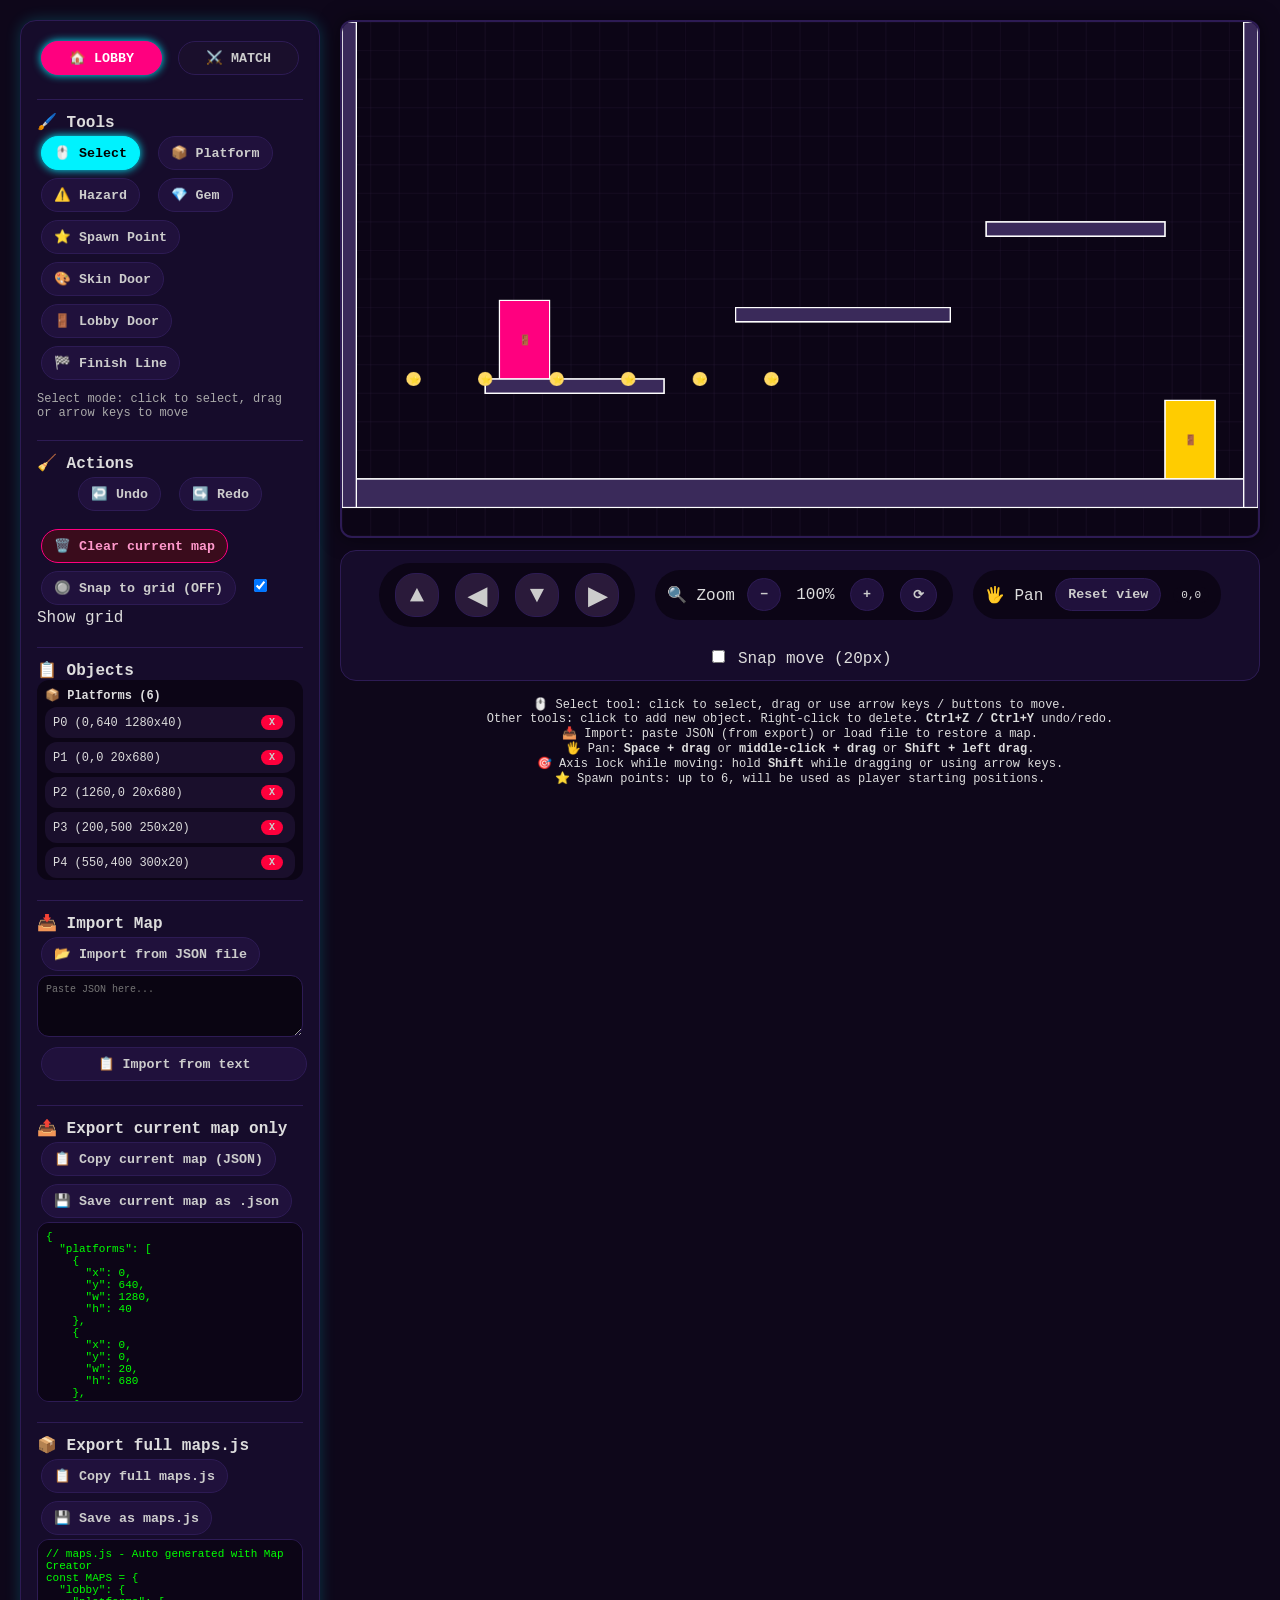
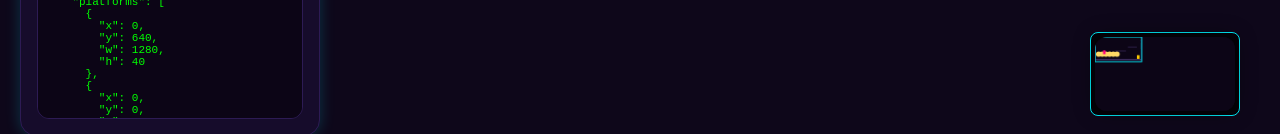
==== map_creator.html @ bb7777ed "Add files via upload" ====
<!DOCTYPE html>
<html lang="en">
<head>
    <meta charset="UTF-8">
    <meta name="viewport" content="width=device-width, initial-scale=1.0, user-scalable=no">
    <title>UHCC – Map Creator (Wheel Zoom, Spawn Points, Door Colors)</title>
    <style>
        * {
            user-select: none;
            box-sizing: border-box;
        }
        body {
            background: #0e071a;
            font-family: 'Segoe UI', 'Orbitron', monospace;
            margin: 0;
            padding: 20px;
            display: flex;
            gap: 20px;
            flex-wrap: wrap;
            color: #ddd;
        }
        .editor-panel {
            background: #160c2b;
            border: 1px solid #2d1b54;
            border-radius: 16px;
            padding: 16px;
            width: 300px;
            box-shadow: 0 0 15px rgba(0,242,254,0.2);
        }
        .canvas-area {
            flex: 1;
            min-width: 640px;
            text-align: center;
            display: flex;
            flex-direction: column;
            gap: 12px;
            position: relative;
        }
        canvas {
            background: #0c0516;
            border: 2px solid #2d1b54;
            border-radius: 12px;
            box-shadow: 0 0 20px rgba(0,0,0,0.5);
            cursor: crosshair;
            width: 100%;
            height: auto;
            aspect-ratio: 1280 / 720;
        }
        .minimap {
            position: absolute;
            bottom: 20px;
            right: 20px;
            background: rgba(0,0,0,0.7);
            border: 1px solid #00f2fe;
            border-radius: 8px;
            padding: 4px;
            width: 150px;
            height: 84px;
            pointer-events: none;
            z-index: 10;
        }
        .minimap canvas {
            width: 100%;
            height: 100%;
            border: none;
            aspect-ratio: auto;
        }
        .movement-panel {
            background: #160c2b;
            border-radius: 16px;
            padding: 12px;
            display: flex;
            flex-wrap: wrap;
            gap: 20px;
            align-items: center;
            justify-content: center;
            border: 1px solid #2d1b54;
        }
        .arrow-group {
            display: flex;
            gap: 8px;
            background: #0c0516;
            padding: 6px 12px;
            border-radius: 40px;
        }
        .arrow-btn {
            width: 44px;
            height: 44px;
            font-size: 24px;
            background: #2a1a3a;
        }
        .selected-info-compact {
            background: #0c0516;
            border-radius: 40px;
            padding: 6px 15px;
            display: flex;
            gap: 15px;
            align-items: center;
            flex-wrap: wrap;
        }
        .selected-info-compact label {
            font-size: 11px;
            color: #aaa;
        }
        .selected-info-compact input {
            background: #1a0f2c;
            border: 1px solid #2d1b54;
            color: #fff;
            width: 55px;
            text-align: center;
            border-radius: 20px;
            padding: 4px;
            margin-left: 4px;
        }
        .zoom-control, .pan-control {
            display: flex;
            gap: 8px;
            align-items: center;
            background: #0c0516;
            padding: 4px 12px;
            border-radius: 40px;
        }
        button, .mode-btn {
            background: #20113c;
            border: 1px solid #2d1b54;
            color: #ccc;
            padding: 8px 12px;
            margin: 4px;
            border-radius: 20px;
            font-weight: bold;
            cursor: pointer;
            transition: 0.1s;
            font-family: inherit;
        }
        button.active {
            background: #00f2fe;
            color: #000;
            border-color: #00f2fe;
            box-shadow: 0 0 8px #00f2fe;
        }
        button.danger {
            background: #3a0c1c;
            border-color: #ff007f;
            color: #ff99cc;
        }
        .section {
            margin-top: 20px;
            border-top: 1px solid #2d1b54;
            padding-top: 12px;
        }
        .object-list {
            max-height: 200px;
            overflow-y: auto;
            font-size: 12px;
            background: #0c0516;
            border-radius: 12px;
            padding: 8px;
        }
        .object-item {
            display: flex;
            justify-content: space-between;
            align-items: center;
            margin: 4px 0;
            background: #1a0f2c;
            padding: 4px 8px;
            border-radius: 12px;
        }
        .object-item button {
            padding: 2px 8px;
            font-size: 10px;
            background: #ff003c;
            border: none;
        }
        .export-box, .import-textarea {
            background: #0c0516;
            border-radius: 12px;
            padding: 8px;
            font-family: monospace;
            font-size: 11px;
            white-space: pre-wrap;
            word-break: break-all;
            max-height: 180px;
            overflow: auto;
            width: 100%;
            border: 1px solid #2d1b54;
            color: #0f0;
        }
        .import-textarea {
            resize: vertical;
            font-size: 10px;
            background: #0a0512;
        }
        .tabs {
            display: flex;
            gap: 8px;
            margin-bottom: 16px;
        }
        .tab-btn {
            flex: 1;
            background: #1a0f2c;
        }
        .tab-btn.active {
            background: #ff007f;
            color: white;
            border-color: #ff007f;
        }
        .history-buttons {
            display: flex;
            gap: 10px;
            justify-content: center;
            margin-bottom: 10px;
        }
        .flex-row {
            display: flex;
            gap: 8px;
            align-items: center;
        }
        .coord-status {
            font-size: 12px;
            margin-top: 8px;
            color: #aaa;
        }
        .view-coords {
            font-family: monospace;
            background: #0c0516;
            padding: 2px 8px;
            border-radius: 20px;
            font-size: 11px;
        }
    </style>
</head>
<body>

<div class="editor-panel">
    <div class="tabs">
        <button id="tabLobbyBtn" class="tab-btn active">🏠 LOBBY</button>
        <button id="tabMatchBtn" class="tab-btn">⚔️ MATCH</button>
    </div>

    <div class="section">
        <strong>🖌️ Tools</strong><br>
        <button id="toolSelect" class="mode-btn active">🖱️ Select</button>
        <button id="toolPlatform" class="mode-btn">📦 Platform</button>
        <button id="toolHazard" class="mode-btn">⚠️ Hazard</button>
        <button id="toolGem" class="mode-btn">💎 Gem</button>
        <button id="toolSpawn" class="mode-btn">⭐ Spawn Point</button>
        <button id="toolSkinDoor" class="mode-btn">🎨 Skin Door</button>
        <button id="toolLobbyDoor" class="mode-btn">🚪 Lobby Door</button>
        <button id="toolFinish" class="mode-btn">🏁 Finish Line</button>
        <div class="coord-status" id="coordStatus">Select mode: click to select, drag or arrow keys to move</div>
    </div>

    <div class="section">
        <strong>🧹 Actions</strong><br>
        <div class="history-buttons">
            <button id="undoBtn" title="Undo (Ctrl+Z)">↩️ Undo</button>
            <button id="redoBtn" title="Redo (Ctrl+Y / Ctrl+Shift+Z)">↪️ Redo</button>
        </div>
        <button id="clearAllBtn" class="danger">🗑️ Clear current map</button>
        <button id="snapToggle">🔘 Snap to grid (OFF)</button>
        <label><input type="checkbox" id="showGrid" checked> Show grid</label>
    </div>

    <div class="section">
        <strong>📋 Objects</strong>
        <div id="objectList" class="object-list">Select a map first</div>
    </div>

    <div class="section">
        <strong>📥 Import Map</strong>
        <div class="flex-row">
            <button id="importFileBtn">📂 Import from JSON file</button>
            <input type="file" id="importFileInput" accept=".json" style="display:none;">
        </div>
        <textarea id="importJsonText" class="import-textarea" rows="4" placeholder="Paste JSON here..."></textarea>
        <button id="importTextBtn" style="width:100%; margin-top:5px;">📋 Import from text</button>
    </div>

    <div class="section">
        <strong>📤 Export current map only</strong><br>
        <button id="copyCurrentMapBtn">📋 Copy current map (JSON)</button>
        <button id="saveCurrentMapBtn">💾 Save current map as .json</button>
        <div id="currentMapPreview" class="export-box"></div>
    </div>

    <div class="section">
        <strong>📦 Export full maps.js</strong>
        <button id="exportClipboard">📋 Copy full maps.js</button>
        <button id="exportFile">💾 Save as maps.js</button>
        <div id="exportPreview" class="export-box"></div>
    </div>
</div>

<div class="canvas-area">
    <canvas id="mapCanvas" width="1280" height="720"></canvas>
    <div class="minimap" id="minimapContainer">
        <canvas id="minimapCanvas" width="150" height="84"></canvas>
    </div>

    <div class="movement-panel">
        <div class="arrow-group">
            <button class="arrow-btn" id="moveUp">▲</button>
            <button class="arrow-btn" id="moveLeft">◀</button>
            <button class="arrow-btn" id="moveDown">▼</button>
            <button class="arrow-btn" id="moveRight">▶</button>
        </div>
        <div class="selected-info-compact" id="selectedInfoCompact" style="display:none;">
            <span>📍 Selected</span>
            <label>X <input type="number" id="selX" step="1" style="width:60px"></label>
            <label>Y <input type="number" id="selY" step="1" style="width:60px"></label>
            <label>W <input type="number" id="selW" step="1" style="width:55px"></label>
            <label>H <input type="number" id="selH" step="1" style="width:55px"></label>
            <button id="applySelBtn" style="padding:4px 12px;">Apply</button>
        </div>
        <div class="zoom-control">
            <span>🔍 Zoom</span>
            <button id="zoomOutBtn" title="Zoom Out">−</button>
            <span id="zoomValue" style="min-width:45px; text-align:center;">100%</span>
            <button id="zoomInBtn" title="Zoom In">+</button>
            <button id="zoomResetBtn" title="Reset Zoom">⟳</button>
        </div>
        <div class="pan-control">
            <span>🖐️ Pan</span>
            <button id="panResetBtn" title="Reset View">Reset view</button>
            <span class="view-coords" id="viewCoords">0,0</span>
        </div>
        <div>
            <label><input type="checkbox" id="snapMove"> Snap move (20px)</label>
        </div>
    </div>
    <p style="font-size:12px; margin-top:4px;">
        🖱️ Select tool: click to select, drag or use arrow keys / buttons to move.<br>
        Other tools: click to add new object. Right‑click to delete. <strong>Ctrl+Z / Ctrl+Y</strong> undo/redo.<br>
        📥 Import: paste JSON (from export) or load file to restore a map.<br>
        🖐️ Pan: <strong>Space + drag</strong> or <strong>middle‑click + drag</strong> or <strong>Shift + left drag</strong>.<br>
        🎯 Axis lock while moving: hold <strong>Shift</strong> while dragging or using arrow keys.<br>
        ⭐ Spawn points: up to 6, will be used as player starting positions.
    </p>
</div>

<script>
    // ---------- VIRTUAL MAP SIZE (3x original) ----------
    const VIRTUAL_WIDTH = 3840;   // 3 * 1280
    const VIRTUAL_HEIGHT = 2160;  // 3 * 720
    const VIEW_WIDTH = 1280;
    const VIEW_HEIGHT = 720;
    
    // Viewport position (top-left of visible area in virtual coordinates)
    let viewX = 0, viewY = 0;
    let zoom = 1.0;
    const MIN_ZOOM = 0.3;
    const MAX_ZOOM = 2.5;
    
    // Panning state (shared between middle-click, Shift+left, and Space+left)
    let isPanning = false;
    let panStartX = 0, panStartY = 0;
    let panStartViewX = 0, panStartViewY = 0;
    
    // Axis lock state for dragging
    let dragAxisLock = false;
    let dragLockAxis = null;
    let dragStartPos = null;
    
    // Space key state for panning
    let spacePressed = false;
    
    // ---------- DATA MODELS ----------
    let currentMapType = "lobby";
    
    // Lobby data (with default platforms and spawn points)
    let lobbyData = {
        platforms: [
            { x: 0, y: 640, w: 1280, h: 40 },
            { x: 0, y: 0, w: 20, h: 680 },
            { x: 1260, y: 0, w: 20, h: 680 },
            { x: 200, y: 500, w: 250, h: 20 },
            { x: 550, y: 400, w: 300, h: 20 },
            { x: 900, y: 280, w: 250, h: 20 }
        ],
        hazards: [],
        gems: [],
        spawnPoints: [
            { id: 1, x: 100, y: 500 },
            { id: 2, x: 200, y: 500 },
            { id: 3, x: 300, y: 500 },
            { id: 4, x: 400, y: 500 },
            { id: 5, x: 500, y: 500 },
            { id: 6, x: 600, y: 500 }
        ],
        skinDoor: { x: 220, y: 390, w: 70, h: 110, color: '#ff007f' },
        lobbyDoor: { x: 1150, y: 530, w: 70, h: 110, color: '#ffcc00' },
        finishLine: null
    };
    
    // Match data – completely empty
    let matchData = {
        platforms: [],
        hazards: [],
        gems: [],
        spawnPoints: [],
        finishLine: null,
        skinDoor: null,
        lobbyDoor: null
    };
    
    let activeTool = "select";
    let snapEnabled = false;
    let showGrid = true;
    let snapMove = false;
    let selectedObj = null;
    
    // ---------- UNDO / REDO ----------
    let historyLobby = { undo: [], redo: [] };
    let historyMatch = { undo: [], redo: [] };
    const MAX_HISTORY = 50;
    
    function getCurrentHistory() {
        return currentMapType === "lobby" ? historyLobby : historyMatch;
    }
    
    function getCurrentData() {
        return currentMapType === "lobby" ? lobbyData : matchData;
    }
    
    function saveState() {
        const hist = getCurrentHistory();
        const currentData = getCurrentData();
        const clone = JSON.parse(JSON.stringify(currentData));
        hist.undo.push(clone);
        if (hist.undo.length > MAX_HISTORY) hist.undo.shift();
        hist.redo = [];
    }
    
    function undo() {
        const hist = getCurrentHistory();
        if (hist.undo.length === 0) return;
        const current = getCurrentData();
        hist.redo.push(JSON.parse(JSON.stringify(current)));
        if (hist.redo.length > MAX_HISTORY) hist.redo.shift();
        const previous = hist.undo.pop();
        if (currentMapType === "lobby") lobbyData = previous;
        else matchData = previous;
        clearSelection();
        render();
    }
    
    function redo() {
        const hist = getCurrentHistory();
        if (hist.redo.length === 0) return;
        const current = getCurrentData();
        hist.undo.push(JSON.parse(JSON.stringify(current)));
        if (hist.undo.length > MAX_HISTORY) hist.undo.shift();
        const next = hist.redo.pop();
        if (currentMapType === "lobby") lobbyData = next;
        else matchData = next;
        clearSelection();
        render();
    }
    
    function clearSelection() {
        selectedObj = null;
        document.getElementById('selectedInfoCompact').style.display = 'none';
        render();
    }
    
    function updateSelectedInputs() {
        if (!selectedObj) return;
        const infoDiv = document.getElementById('selectedInfoCompact');
        infoDiv.style.display = 'flex';
        document.getElementById('selX').value = selectedObj.ref.x;
        document.getElementById('selY').value = selectedObj.ref.y;
        if (selectedObj.ref.w !== undefined) {
            document.getElementById('selW').value = selectedObj.ref.w;
            document.getElementById('selH').value = selectedObj.ref.h;
        } else {
            document.getElementById('selW').value = 0;
            document.getElementById('selH').value = 0;
        }
    }
    
    function applyManualMove() {
        if (!selectedObj) return;
        let newX = parseInt(document.getElementById('selX').value);
        let newY = parseInt(document.getElementById('selY').value);
        let newW = parseInt(document.getElementById('selW').value);
        let newH = parseInt(document.getElementById('selH').value);
        if (isNaN(newX)) newX = selectedObj.ref.x;
        if (isNaN(newY)) newY = selectedObj.ref.y;
        if (selectedObj.ref.w !== undefined && !isNaN(newW)) selectedObj.ref.w = Math.max(5, newW);
        if (selectedObj.ref.h !== undefined && !isNaN(newH)) selectedObj.ref.h = Math.max(5, newH);
        selectedObj.ref.x = newX;
        selectedObj.ref.y = newY;
        saveState();
        render();
        updateSelectedInputs();
    }
    
    function moveSelected(dx, dy, constrainToArrowKey = false, axis = null) {
        if (!selectedObj) return;
        let stepX = dx, stepY = dy;
        if (snapMove) {
            stepX = Math.round(stepX / 20) * 20;
            stepY = Math.round(stepY / 20) * 20;
        }
        if (constrainToArrowKey) {
            if (axis === 'x') stepY = 0;
            if (axis === 'y') stepX = 0;
        }
        selectedObj.ref.x += stepX;
        selectedObj.ref.y += stepY;
        // Clamp to virtual map bounds (for objects with w/h)
        if (selectedObj.ref.w !== undefined) {
            selectedObj.ref.x = Math.max(0, Math.min(VIRTUAL_WIDTH - selectedObj.ref.w, selectedObj.ref.x));
            selectedObj.ref.y = Math.max(0, Math.min(VIRTUAL_HEIGHT - selectedObj.ref.h, selectedObj.ref.y));
        } else {
            // spawn points (circles) – treat as 20px size for clamping
            selectedObj.ref.x = Math.max(0, Math.min(VIRTUAL_WIDTH - 20, selectedObj.ref.x));
            selectedObj.ref.y = Math.max(0, Math.min(VIRTUAL_HEIGHT - 20, selectedObj.ref.y));
        }
        saveState();
        render();
        updateSelectedInputs();
    }
    
    function findObjectUnderMouse(mx, my) {
        const data = getCurrentData();
        // check spawn points first (circles radius 12)
        for (let i = 0; i < data.spawnPoints.length; i++) {
            const s = data.spawnPoints[i];
            const dx = mx - s.x, dy = my - s.y;
            if (Math.hypot(dx,dy) < 12) return { type: "spawn", index: i, ref: s };
        }
        if (currentMapType === "match" && data.finishLine && mx >= data.finishLine.x && mx <= data.finishLine.x+data.finishLine.w && my >= data.finishLine.y && my <= data.finishLine.y+data.finishLine.h) {
            return { type: "finish", index: -1, ref: data.finishLine };
        }
        if (currentMapType === "lobby") {
            if (data.skinDoor && mx >= data.skinDoor.x && mx <= data.skinDoor.x+data.skinDoor.w && my >= data.skinDoor.y && my <= data.skinDoor.y+data.skinDoor.h)
                return { type: "skinDoor", index: -1, ref: data.skinDoor };
            if (data.lobbyDoor && mx >= data.lobbyDoor.x && mx <= data.lobbyDoor.x+data.lobbyDoor.w && my >= data.lobbyDoor.y && my <= data.lobbyDoor.y+data.lobbyDoor.h)
                return { type: "lobbyDoor", index: -1, ref: data.lobbyDoor };
        }
        for (let i = 0; i < data.gems.length; i++) {
            const g = data.gems[i];
            const dx = mx - g.x, dy = my - g.y;
            if (Math.hypot(dx,dy) < 12) return { type: "gem", index: i, ref: g };
        }
        for (let i = 0; i < data.hazards.length; i++) {
            const h = data.hazards[i];
            if (mx >= h.x && mx <= h.x+h.w && my >= h.y && my <= h.y+h.h) return { type: "hazard", index: i, ref: h };
        }
        for (let i = 0; i < data.platforms.length; i++) {
            const p = data.platforms[i];
            if (mx >= p.x && mx <= p.x+p.w && my >= p.y && my <= p.y+p.h) return { type: "platform", index: i, ref: p };
        }
        return null;
    }
    
    function deleteObjectByRef(obj) {
        if (!obj) return;
        const data = getCurrentData();
        if (obj.type === "platform") data.platforms.splice(obj.index,1);
        if (obj.type === "hazard") data.hazards.splice(obj.index,1);
        if (obj.type === "gem") data.gems.splice(obj.index,1);
        if (obj.type === "spawn") data.spawnPoints.splice(obj.index,1);
        if (obj.type === "finish" && currentMapType === "match") data.finishLine = null;
        if (obj.type === "skinDoor" && currentMapType === "lobby") data.skinDoor = null;
        if (obj.type === "lobbyDoor" && currentMapType === "lobby") data.lobbyDoor = null;
        if (selectedObj && selectedObj.type === obj.type && selectedObj.index === obj.index) clearSelection();
        saveState();
        render();
    }
    
    function addObjectAt(virtualX, virtualY) {
        let x = virtualX, y = virtualY;
        if (snapEnabled) {
            x = Math.round(x / 20) * 20;
            y = Math.round(y / 20) * 20;
        }
        const data = getCurrentData();
        switch(activeTool) {
            case "platform":
                data.platforms.push({ x, y, w: 100, h: 20 });
                break;
            case "hazard":
                data.hazards.push({ x, y, w: 80, h: 15 });
                break;
            case "gem":
                data.gems.push({ id: Date.now() + Math.random(), x, y, collected: false });
                break;
            case "spawn":
                // limit to 6 spawn points
                if (data.spawnPoints.length >= 6) {
                    alert("Maximum 6 spawn points allowed.");
                    return;
                }
                data.spawnPoints.push({ id: data.spawnPoints.length + 1, x, y });
                break;
            case "skinDoor":
                if (currentMapType === "lobby") data.skinDoor = { x, y, w: 70, h: 110, color: '#ff007f' };
                break;
            case "lobbyDoor":
                if (currentMapType === "lobby") data.lobbyDoor = { x, y, w: 70, h: 110, color: '#ffcc00' };
                break;
            case "finish":
                if (currentMapType === "match") data.finishLine = { x, y, w: 70, h: 80, color: '#00ff66' };
                break;
        }
        saveState();
        render();
    }
    
    // ---------- IMPORT MAP (updated to handle spawnPoints) ----------
    function validateAndImport(jsonObj) {
        if (typeof jsonObj !== 'object' || jsonObj === null) throw new Error("Invalid JSON object");
        const isLobby = currentMapType === "lobby";
        if (!Array.isArray(jsonObj.platforms)) throw new Error("Missing 'platforms' array");
        if (!Array.isArray(jsonObj.hazards)) throw new Error("Missing 'hazards' array");
        if (!Array.isArray(jsonObj.gems)) throw new Error("Missing 'gems' array");
        // spawnPoints optional (default empty)
        const spawnPoints = Array.isArray(jsonObj.spawnPoints) ? jsonObj.spawnPoints : [];
        if (isLobby) {
            if (!jsonObj.doors || typeof jsonObj.doors !== 'object') throw new Error("Missing 'doors' object for lobby map");
        } else {
            if (!jsonObj.finishLine && jsonObj.finishLine !== null) throw new Error("Missing 'finishLine' for match map");
        }
        const newData = {
            platforms: jsonObj.platforms.map(p => ({ x: p.x, y: p.y, w: p.w, h: p.h })),
            hazards: jsonObj.hazards.map(h => ({ x: h.x, y: h.y, w: h.w, h: h.h })),
            gems: jsonObj.gems.map(g => ({ id: g.id || Date.now()+Math.random(), x: g.x, y: g.y, collected: false })),
            spawnPoints: spawnPoints.map(s => ({ id: s.id || Date.now()+Math.random(), x: s.x, y: s.y }))
        };
        if (isLobby) {
            newData.skinDoor = jsonObj.doors.skinDoor ? { ...jsonObj.doors.skinDoor, color: '#ff007f' } : null;
            newData.lobbyDoor = jsonObj.doors.lobbyDoor ? { ...jsonObj.doors.lobbyDoor, color: '#ffcc00' } : null;
            newData.finishLine = null;
        } else {
            newData.finishLine = jsonObj.finishLine ? { ...jsonObj.finishLine, color: '#00ff66' } : null;
            newData.skinDoor = null;
            newData.lobbyDoor = null;
        }
        return newData;
    }
    
    function importMapData(newData) {
        const current = getCurrentData();
        Object.keys(current).forEach(key => delete current[key]);
        Object.assign(current, newData);
        saveState();
        clearSelection();
        render();
    }
    
    function importFromJsonString(jsonString) {
        try {
            const parsed = JSON.parse(jsonString);
            const validated = validateAndImport(parsed);
            importMapData(validated);
            alert(`✅ Successfully imported ${currentMapType} map!`);
        } catch (err) {
            alert(`Import failed: ${err.message}`);
        }
    }
    
    // ----- Canvas events with pan/zoom, axis lock, space pan, wheel zoom -----
    const canvas = document.getElementById('mapCanvas');
    const ctx = canvas.getContext('2d');
    const minimapCanvas = document.getElementById('minimapCanvas');
    const minimapCtx = minimapCanvas.getContext('2d');
    
    let dragStartVirtual = null;
    let dragSelectedObj = null;
    let dragAxisLockActive = false;
    let dragLockedAxis = null;
    let dragInitialPos = null;
    
    function screenToVirtual(screenX, screenY) {
        const rect = canvas.getBoundingClientRect();
        const scaleX = canvas.width / rect.width;
        const scaleY = canvas.height / rect.height;
        let canvasX = (screenX - rect.left) * scaleX;
        let canvasY = (screenY - rect.top) * scaleY;
        let virtualX = viewX + canvasX / zoom;
        let virtualY = viewY + canvasY / zoom;
        virtualX = Math.min(Math.max(0, virtualX), VIRTUAL_WIDTH);
        virtualY = Math.min(Math.max(0, virtualY), VIRTUAL_HEIGHT);
        return { x: virtualX, y: virtualY };
    }
    
    function startPan(e) {
        if (spacePressed || e.button === 1 || (e.button === 0 && e.shiftKey)) {
            e.preventDefault();
            isPanning = true;
            panStartX = e.clientX;
            panStartY = e.clientY;
            panStartViewX = viewX;
            panStartViewY = viewY;
            canvas.style.cursor = 'grabbing';
        }
    }
    
    function doPan(e) {
        if (!isPanning) return;
        e.preventDefault();
        const dx = e.clientX - panStartX;
        const dy = e.clientY - panStartY;
        let newViewX = panStartViewX - dx / zoom;
        let newViewY = panStartViewY - dy / zoom;
        newViewX = Math.max(0, Math.min(VIRTUAL_WIDTH - VIEW_WIDTH / zoom, newViewX));
        newViewY = Math.max(0, Math.min(VIRTUAL_HEIGHT - VIEW_HEIGHT / zoom, newViewY));
        viewX = newViewX;
        viewY = newViewY;
        render();
        updateViewCoordsDisplay();
    }
    
    function endPan() {
        isPanning = false;
        canvas.style.cursor = spacePressed ? 'grab' : 'crosshair';
    }
    
    function onMouseDown(e) {
        e.preventDefault();
        if (spacePressed) {
            startPan(e);
            return;
        }
        const { x, y } = screenToVirtual(e.clientX, e.clientY);
        if (activeTool === "select") {
            const obj = findObjectUnderMouse(x, y);
            if (obj) {
                selectedObj = { type: obj.type, index: obj.index, ref: obj.ref };
                updateSelectedInputs();
                dragStartVirtual = { x, y };
                dragSelectedObj = selectedObj;
                dragAxisLockActive = false;
                dragLockedAxis = null;
                dragInitialPos = { x: selectedObj.ref.x, y: selectedObj.ref.y };
                render();
            } else {
                clearSelection();
            }
        } else {
            if (e.button === 0) {
                addObjectAt(x, y);
            }
        }
    }
    
    function onMouseMove(e) {
        if (isPanning) {
            doPan(e);
            return;
        }
        if (!dragStartVirtual || !dragSelectedObj || activeTool !== "select") return;
        e.preventDefault();
        const { x, y } = screenToVirtual(e.clientX, e.clientY);
        let dx = x - dragStartVirtual.x;
        let dy = y - dragStartVirtual.y;
        
        if (e.shiftKey) {
            if (!dragAxisLockActive) {
                dragAxisLockActive = true;
                if (Math.abs(dx) > Math.abs(dy)) dragLockedAxis = 'x';
                else dragLockedAxis = 'y';
            }
            if (dragLockedAxis === 'x') dy = 0;
            else dx = 0;
        } else {
            dragAxisLockActive = false;
            dragLockedAxis = null;
        }
        
        if (snapMove) {
            dx = Math.round(dx / 20) * 20;
            dy = Math.round(dy / 20) * 20;
        }
        
        let newX = dragInitialPos.x + dx;
        let newY = dragInitialPos.y + dy;
        if (dragSelectedObj.ref.w !== undefined) {
            newX = Math.max(0, Math.min(VIRTUAL_WIDTH - dragSelectedObj.ref.w, newX));
            newY = Math.max(0, Math.min(VIRTUAL_HEIGHT - dragSelectedObj.ref.h, newY));
        } else {
            newX = Math.max(0, Math.min(VIRTUAL_WIDTH - 20, newX));
            newY = Math.max(0, Math.min(VIRTUAL_HEIGHT - 20, newY));
        }
        dragSelectedObj.ref.x = newX;
        dragSelectedObj.ref.y = newY;
        render();
        updateSelectedInputs();
    }
    
    function onMouseUp(e) {
        if (isPanning) {
            endPan();
            return;
        }
        if (dragStartVirtual && dragSelectedObj && activeTool === "select") {
            saveState();
        }
        dragStartVirtual = null;
        dragSelectedObj = null;
        dragAxisLockActive = false;
        dragLockedAxis = null;
    }
    
    function onContextMenu(e) {
        e.preventDefault();
        const { x, y } = screenToVirtual(e.clientX, e.clientY);
        const obj = findObjectUnderMouse(x, y);
        if (obj) deleteObjectByRef(obj);
        return false;
    }
    
    canvas.addEventListener('mousedown', onMouseDown);
    canvas.addEventListener('mousemove', onMouseMove);
    canvas.addEventListener('mouseup', onMouseUp);
    canvas.addEventListener('contextmenu', onContextMenu);
    canvas.addEventListener('wheel', (e) => {
        e.preventDefault();
        const delta = e.deltaY > 0 ? -0.1 : 0.1;
        setZoom(zoom + delta);
    });
    canvas.addEventListener('touchstart', (e) => { e.preventDefault(); onMouseDown(e); });
    canvas.addEventListener('touchmove', (e) => { e.preventDefault(); onMouseMove(e); });
    canvas.addEventListener('touchend', onMouseUp);
    
    // Keyboard shortcuts
    window.addEventListener('keydown', (e) => {
        if (e.code === 'Space') {
            e.preventDefault();
            if (!spacePressed) {
                spacePressed = true;
                canvas.style.cursor = 'grab';
            }
            return;
        }
        if (e.ctrlKey && e.key === 'z') {
            e.preventDefault();
            if (e.shiftKey) redo(); else undo();
            return;
        }
        if (e.ctrlKey && (e.key === 'y' || (e.key === 'Z' && e.shiftKey))) {
            e.preventDefault();
            redo();
            return;
        }
        if (!selectedObj) return;
        const step = e.shiftKey ? 10 : (e.ctrlKey ? 20 : 1);
        let dx = 0, dy = 0;
        let axis = null;
        if (e.key === 'ArrowLeft') { dx = -step; axis = 'x'; }
        if (e.key === 'ArrowRight') { dx = step; axis = 'x'; }
        if (e.key === 'ArrowUp') { dy = -step; axis = 'y'; }
        if (e.key === 'ArrowDown') { dy = step; axis = 'y'; }
        if (dx !== 0 || dy !== 0) {
            e.preventDefault();
            moveSelected(dx, dy, true, axis);
        }
    });
    
    window.addEventListener('keyup', (e) => {
        if (e.code === 'Space') {
            e.preventDefault();
            spacePressed = false;
            canvas.style.cursor = isPanning ? 'grabbing' : 'crosshair';
        }
    });
    
    // Arrow buttons
    document.getElementById('moveUp').onclick = () => moveSelected(0, -(snapMove ? 20 : 1), true, 'y');
    document.getElementById('moveDown').onclick = () => moveSelected(0, (snapMove ? 20 : 1), true, 'y');
    document.getElementById('moveLeft').onclick = () => moveSelected(-(snapMove ? 20 : 1), 0, true, 'x');
    document.getElementById('moveRight').onclick = () => moveSelected((snapMove ? 20 : 1), 0, true, 'x');
    document.getElementById('snapMove').onchange = (e) => snapMove = e.target.checked;
    document.getElementById('applySelBtn').onclick = () => applyManualMove();
    document.getElementById('undoBtn').onclick = () => undo();
    document.getElementById('redoBtn').onclick = () => redo();
    
    // Zoom functions
    function setZoom(newZoom) {
        const oldZoom = zoom;
        zoom = Math.min(MAX_ZOOM, Math.max(MIN_ZOOM, newZoom));
        const centerX = viewX + VIEW_WIDTH / oldZoom / 2;
        const centerY = viewY + VIEW_HEIGHT / oldZoom / 2;
        viewX = centerX - VIEW_WIDTH / zoom / 2;
        viewY = centerY - VIEW_HEIGHT / zoom / 2;
        viewX = Math.max(0, Math.min(VIRTUAL_WIDTH - VIEW_WIDTH / zoom, viewX));
        viewY = Math.max(0, Math.min(VIRTUAL_HEIGHT - VIEW_HEIGHT / zoom, viewY));
        updateZoomDisplay();
        render();
        updateViewCoordsDisplay();
    }
    
    function updateZoomDisplay() {
        document.getElementById('zoomValue').innerText = Math.round(zoom * 100) + '%';
    }
    
    function resetView() {
        zoom = 1.0;
        viewX = 0;
        viewY = 0;
        updateZoomDisplay();
        render();
        updateViewCoordsDisplay();
    }
    
    document.getElementById('zoomInBtn').onclick = () => setZoom(zoom + 0.1);
    document.getElementById('zoomOutBtn').onclick = () => setZoom(zoom - 0.1);
    document.getElementById('zoomResetBtn').onclick = () => resetView();
    document.getElementById('panResetBtn').onclick = () => resetView();
    
    function updateViewCoordsDisplay() {
        document.getElementById('viewCoords').innerText = `${Math.round(viewX)},${Math.round(viewY)}`;
    }
    
    // Drawing with pan and zoom (added spawn points)
    function drawGrid() {
        if (!showGrid) return;
        ctx.save();
        ctx.scale(zoom, zoom);
        ctx.translate(-viewX, -viewY);
        ctx.strokeStyle = "#2a1f3a";
        ctx.lineWidth = 0.5 / zoom;
        const step = 40;
        for (let x = 0; x <= VIRTUAL_WIDTH; x += step) {
            ctx.beginPath();
            ctx.moveTo(x, 0);
            ctx.lineTo(x, VIRTUAL_HEIGHT);
            ctx.stroke();
        }
        for (let y = 0; y <= VIRTUAL_HEIGHT; y += step) {
            ctx.beginPath();
            ctx.moveTo(0, y);
            ctx.lineTo(VIRTUAL_WIDTH, y);
            ctx.stroke();
        }
        ctx.restore();
    }
    
    function drawRect(obj, color, isDoor = false) {
        ctx.save();
        ctx.scale(zoom, zoom);
        ctx.translate(-viewX, -viewY);
        ctx.fillStyle = color;
        ctx.fillRect(obj.x, obj.y, obj.w, obj.h);
        ctx.strokeStyle = "#fff";
        ctx.lineWidth = 2 / zoom;
        ctx.strokeRect(obj.x, obj.y, obj.w, obj.h);
        if (isDoor) {
            ctx.fillStyle = "white";
            ctx.font = `bold ${14/zoom}px Orbitron`;
            ctx.fillText("🚪", obj.x + obj.w/2 - 8/zoom, obj.y + obj.h/2 + 5/zoom);
        }
        if (selectedObj && selectedObj.ref === obj) {
            ctx.strokeStyle = "#ffcc00";
            ctx.lineWidth = 4 / zoom;
            ctx.strokeRect(obj.x-2, obj.y-2, obj.w+4, obj.h+4);
        }
        ctx.restore();
    }
    
    function drawGem(g) {
        ctx.save();
        ctx.scale(zoom, zoom);
        ctx.translate(-viewX, -viewY);
        ctx.fillStyle = "#00ff66";
        ctx.beginPath();
        ctx.arc(g.x, g.y, 12, 0, Math.PI*2);
        ctx.fill();
        ctx.fillStyle = "#fff";
        ctx.font = `bold ${12/zoom}px monospace`;
        ctx.fillText("💎", g.x-5, g.y+5);
        if (selectedObj && selectedObj.ref === g) {
            ctx.strokeStyle = "#ffcc00";
            ctx.lineWidth = 3 / zoom;
            ctx.beginPath();
            ctx.arc(g.x, g.y, 16, 0, Math.PI*2);
            ctx.stroke();
        }
        ctx.restore();
    }
    
    function drawSpawnPoint(s) {
        ctx.save();
        ctx.scale(zoom, zoom);
        ctx.translate(-viewX, -viewY);
        // draw a star/flag
        ctx.fillStyle = "#FFD966";
        ctx.shadowBlur = 0;
        ctx.beginPath();
        ctx.arc(s.x, s.y, 10, 0, Math.PI*2);
        ctx.fill();
        ctx.fillStyle = "#000";
        ctx.font = `bold ${12/zoom}px monospace`;
        ctx.fillText("⭐", s.x-6, s.y+5);
        if (selectedObj && selectedObj.ref === s) {
            ctx.strokeStyle = "#ffcc00";
            ctx.lineWidth = 3 / zoom;
            ctx.beginPath();
            ctx.arc(s.x, s.y, 14, 0, Math.PI*2);
            ctx.stroke();
        }
        ctx.restore();
    }
    
    function drawMinimap() {
        minimapCtx.clearRect(0, 0, minimapCanvas.width, minimapCanvas.height);
        minimapCtx.fillStyle = "#0c0516";
        minimapCtx.fillRect(0, 0, minimapCanvas.width, minimapCanvas.height);
        const scaleX = minimapCanvas.width / VIRTUAL_WIDTH;
        const scaleY = minimapCanvas.height / VIRTUAL_HEIGHT;
        const data = getCurrentData();
        data.platforms.forEach(p => {
            minimapCtx.fillStyle = "#3a2a5a";
            minimapCtx.fillRect(p.x * scaleX, p.y * scaleY, p.w * scaleX, p.h * scaleY);
        });
        data.hazards.forEach(h => {
            minimapCtx.fillStyle = "#ff003c";
            minimapCtx.fillRect(h.x * scaleX, h.y * scaleY, h.w * scaleX, h.h * scaleY);
        });
        data.gems.forEach(g => {
            minimapCtx.fillStyle = "#00ff66";
            minimapCtx.beginPath();
            minimapCtx.arc(g.x * scaleX, g.y * scaleY, 3, 0, Math.PI*2);
            minimapCtx.fill();
        });
        data.spawnPoints.forEach(s => {
            minimapCtx.fillStyle = "#FFD966";
            minimapCtx.beginPath();
            minimapCtx.arc(s.x * scaleX, s.y * scaleY, 3, 0, Math.PI*2);
            minimapCtx.fill();
        });
        if (currentMapType === "lobby") {
            if (data.skinDoor) {
                minimapCtx.fillStyle = "#ff007f";
                minimapCtx.fillRect(data.skinDoor.x * scaleX, data.skinDoor.y * scaleY, data.skinDoor.w * scaleX, data.skinDoor.h * scaleY);
            }
            if (data.lobbyDoor) {
                minimapCtx.fillStyle = "#ffcc00";
                minimapCtx.fillRect(data.lobbyDoor.x * scaleX, data.lobbyDoor.y * scaleY, data.lobbyDoor.w * scaleX, data.lobbyDoor.h * scaleY);
            }
        } else {
            if (data.finishLine) {
                minimapCtx.fillStyle = "#00ff66";
                minimapCtx.fillRect(data.finishLine.x * scaleX, data.finishLine.y * scaleY, data.finishLine.w * scaleX, data.finishLine.h * scaleY);
            }
        }
        const vpX = viewX * scaleX;
        const vpY = viewY * scaleY;
        const vpW = (VIEW_WIDTH / zoom) * scaleX;
        const vpH = (VIEW_HEIGHT / zoom) * scaleY;
        minimapCtx.strokeStyle = "#00f2fe";
        minimapCtx.lineWidth = 1;
        minimapCtx.strokeRect(vpX, vpY, vpW, vpH);
    }
    
    function render() {
        ctx.clearRect(0, 0, VIEW_WIDTH, VIEW_HEIGHT);
        drawGrid();
        const data = getCurrentData();
        data.platforms.forEach(p => drawRect(p, "#3a2a5a"));
        data.hazards.forEach(h => drawRect(h, "#ff003c"));
        data.gems.forEach(g => drawGem(g));
        data.spawnPoints.forEach(s => drawSpawnPoint(s));
        if (currentMapType === "lobby") {
            if (data.skinDoor) drawRect(data.skinDoor, "#ff007f", true);
            if (data.lobbyDoor) drawRect(data.lobbyDoor, "#ffcc00", true);
        }
        if (currentMapType === "match" && data.finishLine) {
            ctx.save();
            ctx.scale(zoom, zoom);
            ctx.translate(-viewX, -viewY);
            ctx.fillStyle = "#00ff66";
            ctx.fillRect(data.finishLine.x, data.finishLine.y, data.finishLine.w, data.finishLine.h);
            ctx.fillStyle = "white";
            ctx.font = `bold ${12/zoom}px Orbitron`;
            ctx.fillText("FINISH", data.finishLine.x+data.finishLine.w/2-25, data.finishLine.y+data.finishLine.h/2+5);
            if (selectedObj && selectedObj.ref === data.finishLine) {
                ctx.strokeStyle = "#ffcc00";
                ctx.lineWidth = 4 / zoom;
                ctx.strokeRect(data.finishLine.x-2, data.finishLine.y-2, data.finishLine.w+4, data.finishLine.h+4);
            }
            ctx.restore();
        }
        updateObjectListUI();
        updateCurrentMapPreview();
        drawMinimap();
    }
    
    function updateObjectListUI() {
        const container = document.getElementById('objectList');
        const data = getCurrentData();
        let html = "";
        html += `<div><strong>📦 Platforms (${data.platforms.length})</strong></div>`;
        data.platforms.forEach((p, idx) => {
            html += `<div class="object-item">P${idx} (${Math.round(p.x)},${Math.round(p.y)} ${p.w}x${p.h}) <button onclick="deleteObjectByIndex('platform',${idx})">X</button></div>`;
        });
        html += `<div><strong>⚠️ Hazards (${data.hazards.length})</strong></div>`;
        data.hazards.forEach((h, idx) => {
            html += `<div class="object-item">H${idx} (${Math.round(h.x)},${Math.round(h.y)}) <button onclick="deleteObjectByIndex('hazard',${idx})">X</button></div>`;
        });
        html += `<div><strong>💎 Gems (${data.gems.length})</strong></div>`;
        data.gems.forEach((g, idx) => {
            html += `<div class="object-item">G${idx} (${Math.round(g.x)},${Math.round(g.y)}) <button onclick="deleteObjectByIndex('gem',${idx})">X</button></div>`;
        });
        html += `<div><strong>⭐ Spawn Points (${data.spawnPoints.length}/6)</strong></div>`;
        data.spawnPoints.forEach((s, idx) => {
            html += `<div class="object-item">S${idx+1} (${Math.round(s.x)},${Math.round(s.y)}) <button onclick="deleteObjectByIndex('spawn',${idx})">X</button></div>`;
        });
        if (currentMapType === "lobby") {
            html += `<div><strong>🎨 Skin Door</strong> ${data.skinDoor ? `(${Math.round(data.skinDoor.x)},${Math.round(data.skinDoor.y)})` : 'none'} <button onclick="deleteDoor('skin')">Remove</button></div>`;
            html += `<div><strong>🚪 Lobby Door</strong> ${data.lobbyDoor ? `(${Math.round(data.lobbyDoor.x)},${Math.round(data.lobbyDoor.y)})` : 'none'} <button onclick="deleteDoor('lobby')">Remove</button></div>`;
        } else {
            html += `<div><strong>🏁 Finish Line</strong> ${data.finishLine ? `(${Math.round(data.finishLine.x)},${Math.round(data.finishLine.y)})` : 'none'} <button onclick="deleteFinishLine()">Remove</button></div>`;
        }
        container.innerHTML = html;
    }
    
    window.deleteObjectByIndex = function(type, idx) {
        const data = getCurrentData();
        if (type === 'platform') data.platforms.splice(idx,1);
        if (type === 'hazard') data.hazards.splice(idx,1);
        if (type === 'gem') data.gems.splice(idx,1);
        if (type === 'spawn') data.spawnPoints.splice(idx,1);
        if (selectedObj && selectedObj.type === type && selectedObj.index === idx) clearSelection();
        saveState();
        render();
    };
    window.deleteDoor = function(doorType) {
        const data = getCurrentData();
        if (doorType === 'skin') data.skinDoor = null;
        if (doorType === 'lobby') data.lobbyDoor = null;
        if (selectedObj && (selectedObj.type === 'skinDoor' || selectedObj.type === 'lobbyDoor')) clearSelection();
        saveState();
        render();
    };
    window.deleteFinishLine = function() {
        const data = getCurrentData();
        if (currentMapType === "match") data.finishLine = null;
        if (selectedObj && selectedObj.type === 'finish') clearSelection();
        saveState();
        render();
    };
    
    function setActiveTool(toolId) {
        activeTool = toolId;
        document.querySelectorAll('.mode-btn').forEach(btn => btn.classList.remove('active'));
        document.getElementById(`tool${toolId.charAt(0).toUpperCase() + toolId.slice(1)}`).classList.add('active');
        clearSelection();
        let msg = '';
        if (toolId === 'select') msg = 'Select mode: click to select, drag or arrow keys to move';
        else if (toolId === 'spawn') msg = 'Spawn point mode: click to add a spawn flag (max 6)';
        else msg = `${toolId} mode: click to add new object`;
        document.getElementById('coordStatus').innerText = msg;
    }
    
    document.getElementById('toolSelect').onclick = () => setActiveTool('select');
    document.getElementById('toolPlatform').onclick = () => setActiveTool('platform');
    document.getElementById('toolHazard').onclick = () => setActiveTool('hazard');
    document.getElementById('toolGem').onclick = () => setActiveTool('gem');
    document.getElementById('toolSpawn').onclick = () => setActiveTool('spawn');
    document.getElementById('toolSkinDoor').onclick = () => setActiveTool('skinDoor');
    document.getElementById('toolLobbyDoor').onclick = () => setActiveTool('lobbyDoor');
    document.getElementById('toolFinish').onclick = () => setActiveTool('finish');
    document.getElementById('snapToggle').onclick = function() { snapEnabled = !snapEnabled; this.textContent = snapEnabled ? "🔘 Snap ON" : "🔘 Snap OFF"; };
    document.getElementById('showGrid').onchange = (e) => { showGrid = e.target.checked; render(); };
    document.getElementById('clearAllBtn').onclick = () => {
        if (confirm(`Clear all ${currentMapType} objects?`)) {
            const empty = { platforms:[], hazards:[], gems:[], spawnPoints:[], skinDoor:null, lobbyDoor:null, finishLine:null };
            if (currentMapType === "lobby") lobbyData = empty;
            else matchData = empty;
            clearSelection();
            saveState();
            render();
        }
    };
    
    // Tab switching
    document.getElementById('tabLobbyBtn').onclick = () => {
        currentMapType = "lobby";
        document.getElementById('tabLobbyBtn').classList.add('active');
        document.getElementById('tabMatchBtn').classList.remove('active');
        clearSelection();
        render();
    };
    document.getElementById('tabMatchBtn').onclick = () => {
        currentMapType = "match";
        document.getElementById('tabMatchBtn').classList.add('active');
        document.getElementById('tabLobbyBtn').classList.remove('active');
        clearSelection();
        render();
    };
    
    // Export current map only (with spawnPoints)
    function getCurrentMapExport() {
        const data = getCurrentData();
        if (currentMapType === "lobby") {
            return {
                platforms: data.platforms,
                hazards: data.hazards,
                gems: data.gems.map(g => ({ id: g.id, x: g.x, y: g.y, collected: false })),
                spawnPoints: data.spawnPoints.map(s => ({ id: s.id, x: s.x, y: s.y })),
                doors: {
                    skinDoor: data.skinDoor || { x: 220, y: 390, w: 70, h: 110, color: '#ff007f' },
                    lobbyDoor: data.lobbyDoor || { x: 1150, y: 530, w: 70, h: 110, color: '#ffcc00' }
                }
            };
        } else {
            return {
                platforms: data.platforms,
                hazards: data.hazards,
                gems: data.gems.map(g => ({ id: g.id, x: g.x, y: g.y, collected: false })),
                spawnPoints: data.spawnPoints.map(s => ({ id: s.id, x: s.x, y: s.y })),
                finishLine: data.finishLine
            };
        }
    }
    
    function updateCurrentMapPreview() {
        const mapExport = getCurrentMapExport();
        const jsonStr = JSON.stringify(mapExport, null, 2);
        document.getElementById('currentMapPreview').innerText = jsonStr.slice(0, 800) + (jsonStr.length > 800 ? "\n... (truncated)" : "");
    }
    
    document.getElementById('copyCurrentMapBtn').onclick = async () => {
        const mapExport = getCurrentMapExport();
        const jsonStr = JSON.stringify(mapExport, null, 2);
        await navigator.clipboard.writeText(jsonStr);
        alert(`Current ${currentMapType} map JSON copied to clipboard!`);
    };
    document.getElementById('saveCurrentMapBtn').onclick = () => {
        const mapExport = getCurrentMapExport();
        const jsonStr = JSON.stringify(mapExport, null, 2);
        const blob = new Blob([jsonStr], {type: "application/json"});
        const url = URL.createObjectURL(blob);
        const a = document.createElement('a');
        a.href = url;
        a.download = `${currentMapType}_map.json`;
        a.click();
        URL.revokeObjectURL(url);
    };
    
    // Full maps.js export (including spawnPoints)
    function generateMapsJS() {
        const lobby = lobbyData;
        const match = matchData;
        const exportObj = {
            lobby: {
                platforms: lobby.platforms,
                hazards: lobby.hazards,
                gems: lobby.gems.map(g => ({ id: g.id, x: g.x, y: g.y, collected: false })),
                spawnPoints: lobby.spawnPoints.map(s => ({ id: s.id, x: s.x, y: s.y })),
                doors: {
                    skinDoor: lobby.skinDoor || { x: 220, y: 390, w: 70, h: 110, color: '#ff007f' },
                    lobbyDoor: lobby.lobbyDoor || { x: 1150, y: 530, w: 70, h: 110, color: '#ffcc00' }
                }
            },
            match: {
                platforms: match.platforms,
                hazards: match.hazards,
                gems: match.gems.map(g => ({ id: g.id, x: g.x, y: g.y, collected: false })),
                spawnPoints: match.spawnPoints.map(s => ({ id: s.id, x: s.x, y: s.y })),
                finishLine: match.finishLine
            }
        };
        return `// maps.js - Auto generated with Map Creator\nconst MAPS = ${JSON.stringify(exportObj, null, 2)};\nwindow.MAPS = MAPS;`;
    }
    
    document.getElementById('exportClipboard').onclick = async () => {
        const code = generateMapsJS();
        await navigator.clipboard.writeText(code);
        alert("Full maps.js code copied to clipboard!");
    };
    document.getElementById('exportFile').onclick = () => {
        const code = generateMapsJS();
        const blob = new Blob([code], {type: "text/javascript"});
        const url = URL.createObjectURL(blob);
        const a = document.createElement('a');
        a.href = url;
        a.download = "maps.js";
        a.click();
        URL.revokeObjectURL(url);
    };
    
    function updateExportPreview() {
        const code = generateMapsJS();
        document.getElementById('exportPreview').innerText = code.slice(0, 800) + (code.length > 800 ? "\n... (truncated)" : "");
    }
    setInterval(updateExportPreview, 500);
    
    // File import
    document.getElementById('importFileBtn').onclick = () => {
        document.getElementById('importFileInput').click();
    };
    document.getElementById('importFileInput').onchange = (e) => {
        const file = e.target.files[0];
        if (!file) return;
        const reader = new FileReader();
        reader.onload = (ev) => {
            importFromJsonString(ev.target.result);
            e.target.value = '';
        };
        reader.onerror = () => alert("Error reading file");
        reader.readAsText(file);
    };
    document.getElementById('importTextBtn').onclick = () => {
        const jsonText = document.getElementById('importJsonText').value.trim();
        if (!jsonText) {
            alert("Please paste JSON into the textarea.");
            return;
        }
        importFromJsonString(jsonText);
        document.getElementById('importJsonText').value = '';
    };
    
    // Initial state saves
    saveState(); // lobby
    currentMapType = "match";
    saveState(); // empty match
    currentMapType = "lobby";
    resetView();
    setActiveTool('select');
    updateExportPreview();
</script>
</body>
</html>
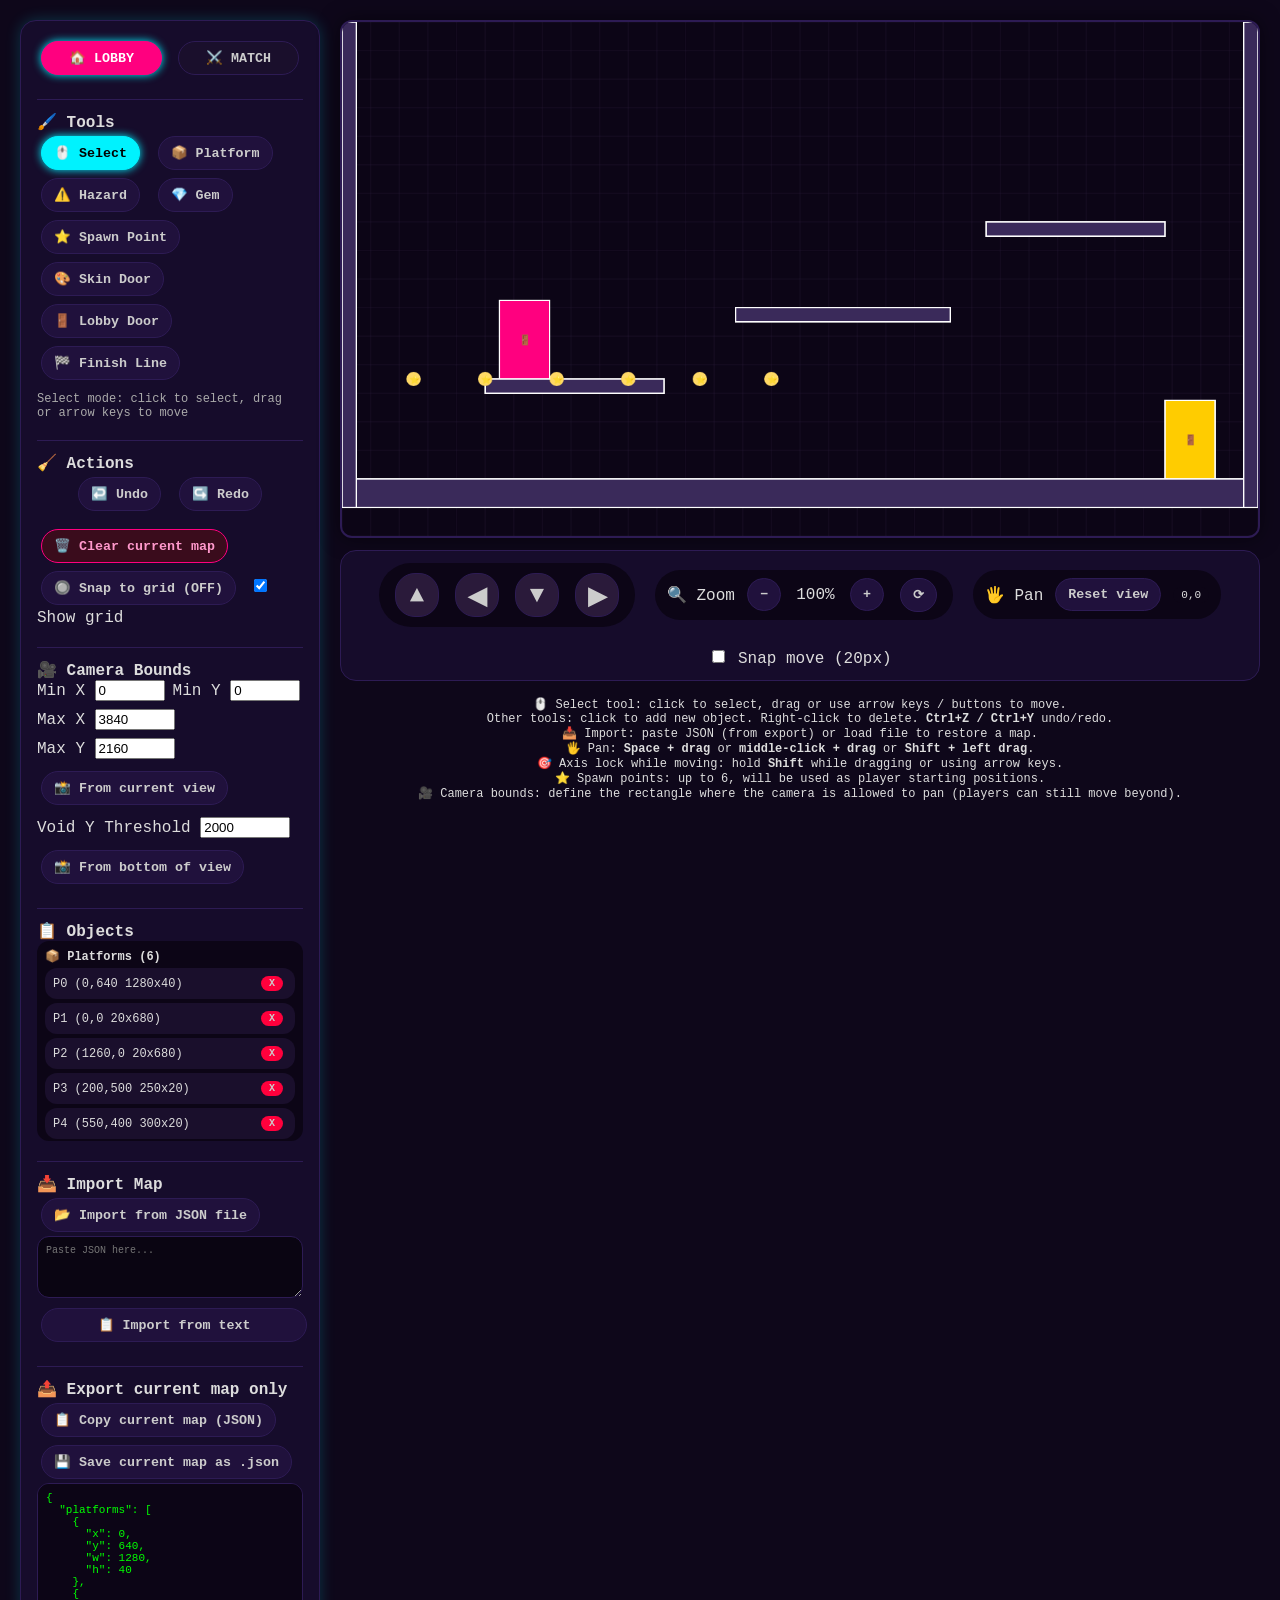
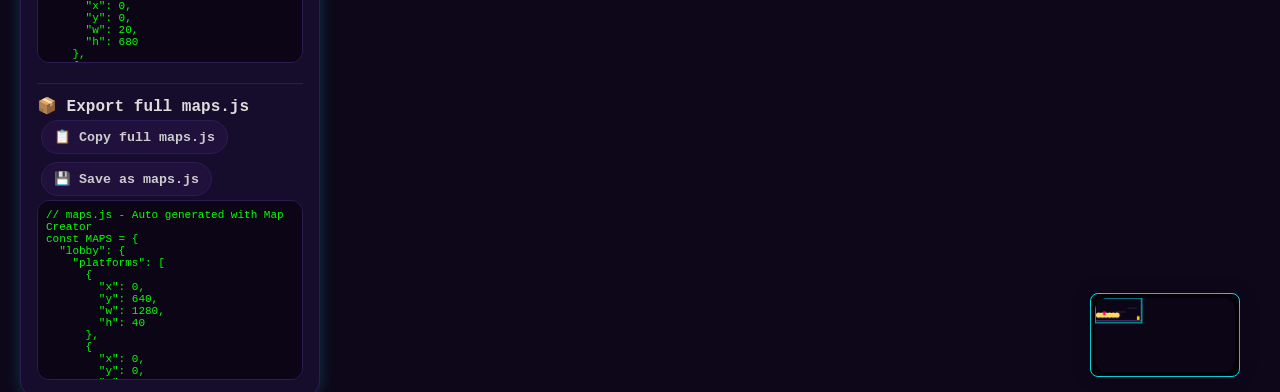
==== commit 2e7d23bd: "Add files via upload" ====
--- a/map_creator.html
+++ b/map_creator.html
@@ -1,14 +1,16 @@
 <!DOCTYPE html>
 <html lang="en">
+
 <head>
     <meta charset="UTF-8">
     <meta name="viewport" content="width=device-width, initial-scale=1.0, user-scalable=no">
-    <title>UHCC – Map Creator (Wheel Zoom, Spawn Points, Door Colors)</title>
+    <title>UHCC – Map Creator (Wheel Zoom, Spawn Points, Door Colors, Camera Bounds)</title>
     <style>
         * {
             user-select: none;
             box-sizing: border-box;
         }
+
         body {
             background: #0e071a;
             font-family: 'Segoe UI', 'Orbitron', monospace;
@@ -19,14 +21,16 @@
             flex-wrap: wrap;
             color: #ddd;
         }
+
         .editor-panel {
             background: #160c2b;
             border: 1px solid #2d1b54;
             border-radius: 16px;
             padding: 16px;
             width: 300px;
-            box-shadow: 0 0 15px rgba(0,242,254,0.2);
-        }
+            box-shadow: 0 0 15px rgba(0, 242, 254, 0.2);
+        }
+
         .canvas-area {
             flex: 1;
             min-width: 640px;
@@ -36,21 +40,23 @@
             gap: 12px;
             position: relative;
         }
+
         canvas {
             background: #0c0516;
             border: 2px solid #2d1b54;
             border-radius: 12px;
-            box-shadow: 0 0 20px rgba(0,0,0,0.5);
+            box-shadow: 0 0 20px rgba(0, 0, 0, 0.5);
             cursor: crosshair;
             width: 100%;
             height: auto;
             aspect-ratio: 1280 / 720;
         }
+
         .minimap {
             position: absolute;
             bottom: 20px;
             right: 20px;
-            background: rgba(0,0,0,0.7);
+            background: rgba(0, 0, 0, 0.7);
             border: 1px solid #00f2fe;
             border-radius: 8px;
             padding: 4px;
@@ -59,12 +65,14 @@
             pointer-events: none;
             z-index: 10;
         }
+
         .minimap canvas {
             width: 100%;
             height: 100%;
             border: none;
             aspect-ratio: auto;
         }
+
         .movement-panel {
             background: #160c2b;
             border-radius: 16px;
@@ -76,6 +84,7 @@
             justify-content: center;
             border: 1px solid #2d1b54;
         }
+
         .arrow-group {
             display: flex;
             gap: 8px;
@@ -83,12 +92,14 @@
             padding: 6px 12px;
             border-radius: 40px;
         }
+
         .arrow-btn {
             width: 44px;
             height: 44px;
             font-size: 24px;
             background: #2a1a3a;
         }
+
         .selected-info-compact {
             background: #0c0516;
             border-radius: 40px;
@@ -98,10 +109,12 @@
             align-items: center;
             flex-wrap: wrap;
         }
+
         .selected-info-compact label {
             font-size: 11px;
             color: #aaa;
         }
+
         .selected-info-compact input {
             background: #1a0f2c;
             border: 1px solid #2d1b54;
@@ -112,7 +125,9 @@
             padding: 4px;
             margin-left: 4px;
         }
-        .zoom-control, .pan-control {
+
+        .zoom-control,
+        .pan-control {
             display: flex;
             gap: 8px;
             align-items: center;
@@ -120,7 +135,9 @@
             padding: 4px 12px;
             border-radius: 40px;
         }
-        button, .mode-btn {
+
+        button,
+        .mode-btn {
             background: #20113c;
             border: 1px solid #2d1b54;
             color: #ccc;
@@ -132,22 +149,26 @@
             transition: 0.1s;
             font-family: inherit;
         }
+
         button.active {
             background: #00f2fe;
             color: #000;
             border-color: #00f2fe;
             box-shadow: 0 0 8px #00f2fe;
         }
+
         button.danger {
             background: #3a0c1c;
             border-color: #ff007f;
             color: #ff99cc;
         }
+
         .section {
             margin-top: 20px;
             border-top: 1px solid #2d1b54;
             padding-top: 12px;
         }
+
         .object-list {
             max-height: 200px;
             overflow-y: auto;
@@ -156,6 +177,7 @@
             border-radius: 12px;
             padding: 8px;
         }
+
         .object-item {
             display: flex;
             justify-content: space-between;
@@ -165,13 +187,16 @@
             padding: 4px 8px;
             border-radius: 12px;
         }
+
         .object-item button {
             padding: 2px 8px;
             font-size: 10px;
             background: #ff003c;
             border: none;
         }
-        .export-box, .import-textarea {
+
+        .export-box,
+        .import-textarea {
             background: #0c0516;
             border-radius: 12px;
             padding: 8px;
@@ -185,41 +210,49 @@
             border: 1px solid #2d1b54;
             color: #0f0;
         }
+
         .import-textarea {
             resize: vertical;
             font-size: 10px;
             background: #0a0512;
         }
+
         .tabs {
             display: flex;
             gap: 8px;
             margin-bottom: 16px;
         }
+
         .tab-btn {
             flex: 1;
             background: #1a0f2c;
         }
+
         .tab-btn.active {
             background: #ff007f;
             color: white;
             border-color: #ff007f;
         }
+
         .history-buttons {
             display: flex;
             gap: 10px;
             justify-content: center;
             margin-bottom: 10px;
         }
+
         .flex-row {
             display: flex;
             gap: 8px;
             align-items: center;
         }
+
         .coord-status {
             font-size: 12px;
             margin-top: 8px;
             color: #aaa;
         }
+
         .view-coords {
             font-family: monospace;
             background: #0c0516;
@@ -229,1099 +262,1199 @@
         }
     </style>
 </head>
+
 <body>
 
-<div class="editor-panel">
-    <div class="tabs">
-        <button id="tabLobbyBtn" class="tab-btn active">🏠 LOBBY</button>
-        <button id="tabMatchBtn" class="tab-btn">⚔️ MATCH</button>
-    </div>
-
-    <div class="section">
-        <strong>🖌️ Tools</strong><br>
-        <button id="toolSelect" class="mode-btn active">🖱️ Select</button>
-        <button id="toolPlatform" class="mode-btn">📦 Platform</button>
-        <button id="toolHazard" class="mode-btn">⚠️ Hazard</button>
-        <button id="toolGem" class="mode-btn">💎 Gem</button>
-        <button id="toolSpawn" class="mode-btn">⭐ Spawn Point</button>
-        <button id="toolSkinDoor" class="mode-btn">🎨 Skin Door</button>
-        <button id="toolLobbyDoor" class="mode-btn">🚪 Lobby Door</button>
-        <button id="toolFinish" class="mode-btn">🏁 Finish Line</button>
-        <div class="coord-status" id="coordStatus">Select mode: click to select, drag or arrow keys to move</div>
-    </div>
-
-    <div class="section">
-        <strong>🧹 Actions</strong><br>
-        <div class="history-buttons">
-            <button id="undoBtn" title="Undo (Ctrl+Z)">↩️ Undo</button>
-            <button id="redoBtn" title="Redo (Ctrl+Y / Ctrl+Shift+Z)">↪️ Redo</button>
+    <div class="editor-panel">
+        <div class="tabs">
+            <button id="tabLobbyBtn" class="tab-btn active">🏠 LOBBY</button>
+            <button id="tabMatchBtn" class="tab-btn">⚔️ MATCH</button>
         </div>
-        <button id="clearAllBtn" class="danger">🗑️ Clear current map</button>
-        <button id="snapToggle">🔘 Snap to grid (OFF)</button>
-        <label><input type="checkbox" id="showGrid" checked> Show grid</label>
-    </div>
-
-    <div class="section">
-        <strong>📋 Objects</strong>
-        <div id="objectList" class="object-list">Select a map first</div>
-    </div>
-
-    <div class="section">
-        <strong>📥 Import Map</strong>
-        <div class="flex-row">
-            <button id="importFileBtn">📂 Import from JSON file</button>
-            <input type="file" id="importFileInput" accept=".json" style="display:none;">
+
+        <div class="section">
+            <strong>🖌️ Tools</strong><br>
+            <button id="toolSelect" class="mode-btn active">🖱️ Select</button>
+            <button id="toolPlatform" class="mode-btn">📦 Platform</button>
+            <button id="toolHazard" class="mode-btn">⚠️ Hazard</button>
+            <button id="toolGem" class="mode-btn">💎 Gem</button>
+            <button id="toolSpawn" class="mode-btn">⭐ Spawn Point</button>
+            <button id="toolSkinDoor" class="mode-btn">🎨 Skin Door</button>
+            <button id="toolLobbyDoor" class="mode-btn">🚪 Lobby Door</button>
+            <button id="toolFinish" class="mode-btn">🏁 Finish Line</button>
+            <div class="coord-status" id="coordStatus">Select mode: click to select, drag or arrow keys to move</div>
         </div>
-        <textarea id="importJsonText" class="import-textarea" rows="4" placeholder="Paste JSON here..."></textarea>
-        <button id="importTextBtn" style="width:100%; margin-top:5px;">📋 Import from text</button>
-    </div>
-
-    <div class="section">
-        <strong>📤 Export current map only</strong><br>
-        <button id="copyCurrentMapBtn">📋 Copy current map (JSON)</button>
-        <button id="saveCurrentMapBtn">💾 Save current map as .json</button>
-        <div id="currentMapPreview" class="export-box"></div>
-    </div>
-
-    <div class="section">
-        <strong>📦 Export full maps.js</strong>
-        <button id="exportClipboard">📋 Copy full maps.js</button>
-        <button id="exportFile">💾 Save as maps.js</button>
-        <div id="exportPreview" class="export-box"></div>
-    </div>
-</div>
-
-<div class="canvas-area">
-    <canvas id="mapCanvas" width="1280" height="720"></canvas>
-    <div class="minimap" id="minimapContainer">
-        <canvas id="minimapCanvas" width="150" height="84"></canvas>
-    </div>
-
-    <div class="movement-panel">
-        <div class="arrow-group">
-            <button class="arrow-btn" id="moveUp">▲</button>
-            <button class="arrow-btn" id="moveLeft">◀</button>
-            <button class="arrow-btn" id="moveDown">▼</button>
-            <button class="arrow-btn" id="moveRight">▶</button>
+
+        <div class="section">
+            <strong>🧹 Actions</strong><br>
+            <div class="history-buttons">
+                <button id="undoBtn" title="Undo (Ctrl+Z)">↩️ Undo</button>
+                <button id="redoBtn" title="Redo (Ctrl+Y / Ctrl+Shift+Z)">↪️ Redo</button>
+            </div>
+            <button id="clearAllBtn" class="danger">🗑️ Clear current map</button>
+            <button id="snapToggle">🔘 Snap to grid (OFF)</button>
+            <label><input type="checkbox" id="showGrid" checked> Show grid</label>
         </div>
-        <div class="selected-info-compact" id="selectedInfoCompact" style="display:none;">
-            <span>📍 Selected</span>
-            <label>X <input type="number" id="selX" step="1" style="width:60px"></label>
-            <label>Y <input type="number" id="selY" step="1" style="width:60px"></label>
-            <label>W <input type="number" id="selW" step="1" style="width:55px"></label>
-            <label>H <input type="number" id="selH" step="1" style="width:55px"></label>
-            <button id="applySelBtn" style="padding:4px 12px;">Apply</button>
+
+        <div class="section">
+            <strong>🎥 Camera Bounds</strong>
+            <div class="flex-row" style="flex-wrap:wrap; gap:8px;">
+                <label>Min X <input type="number" id="camMinX" step="10" value="0" style="width:70px;"></label>
+                <label>Min Y <input type="number" id="camMinY" step="10" value="0" style="width:70px;"></label>
+                <label>Max X <input type="number" id="camMaxX" step="10" value="3840" style="width:80px;"></label>
+                <label>Max Y <input type="number" id="camMaxY" step="10" value="2160" style="width:80px;"></label>
+                <button id="setCamFromViewBtn">📸 From current view</button>
+            </div>
+            <div class="flex-row" style="flex-wrap:wrap; gap:8px; margin-top:8px;">
+                <label>Void Y Threshold <input type="number" id="voidThreshold" step="10" value="2000"
+                        style="width:90px;"></label>
+                <button id="setVoidFromViewBtn">📸 From bottom of view</button>
+            </div>
         </div>
-        <div class="zoom-control">
-            <span>🔍 Zoom</span>
-            <button id="zoomOutBtn" title="Zoom Out">−</button>
-            <span id="zoomValue" style="min-width:45px; text-align:center;">100%</span>
-            <button id="zoomInBtn" title="Zoom In">+</button>
-            <button id="zoomResetBtn" title="Reset Zoom">⟳</button>
+
+        <div class="section">
+            <strong>📋 Objects</strong>
+            <div id="objectList" class="object-list">Select a map first</div>
         </div>
-        <div class="pan-control">
-            <span>🖐️ Pan</span>
-            <button id="panResetBtn" title="Reset View">Reset view</button>
-            <span class="view-coords" id="viewCoords">0,0</span>
+
+        <div class="section">
+            <strong>📥 Import Map</strong>
+            <div class="flex-row">
+                <button id="importFileBtn">📂 Import from JSON file</button>
+                <input type="file" id="importFileInput" accept=".json" style="display:none;">
+            </div>
+            <textarea id="importJsonText" class="import-textarea" rows="4" placeholder="Paste JSON here..."></textarea>
+            <button id="importTextBtn" style="width:100%; margin-top:5px;">📋 Import from text</button>
         </div>
-        <div>
-            <label><input type="checkbox" id="snapMove"> Snap move (20px)</label>
+
+        <div class="section">
+            <strong>📤 Export current map only</strong><br>
+            <button id="copyCurrentMapBtn">📋 Copy current map (JSON)</button>
+            <button id="saveCurrentMapBtn">💾 Save current map as .json</button>
+            <div id="currentMapPreview" class="export-box"></div>
+        </div>
+
+        <div class="section">
+            <strong>📦 Export full maps.js</strong>
+            <button id="exportClipboard">📋 Copy full maps.js</button>
+            <button id="exportFile">💾 Save as maps.js</button>
+            <div id="exportPreview" class="export-box"></div>
         </div>
     </div>
-    <p style="font-size:12px; margin-top:4px;">
-        🖱️ Select tool: click to select, drag or use arrow keys / buttons to move.<br>
-        Other tools: click to add new object. Right‑click to delete. <strong>Ctrl+Z / Ctrl+Y</strong> undo/redo.<br>
-        📥 Import: paste JSON (from export) or load file to restore a map.<br>
-        🖐️ Pan: <strong>Space + drag</strong> or <strong>middle‑click + drag</strong> or <strong>Shift + left drag</strong>.<br>
-        🎯 Axis lock while moving: hold <strong>Shift</strong> while dragging or using arrow keys.<br>
-        ⭐ Spawn points: up to 6, will be used as player starting positions.
-    </p>
-</div>
-
-<script>
-    // ---------- VIRTUAL MAP SIZE (3x original) ----------
-    const VIRTUAL_WIDTH = 3840;   // 3 * 1280
-    const VIRTUAL_HEIGHT = 2160;  // 3 * 720
-    const VIEW_WIDTH = 1280;
-    const VIEW_HEIGHT = 720;
-    
-    // Viewport position (top-left of visible area in virtual coordinates)
-    let viewX = 0, viewY = 0;
-    let zoom = 1.0;
-    const MIN_ZOOM = 0.3;
-    const MAX_ZOOM = 2.5;
-    
-    // Panning state (shared between middle-click, Shift+left, and Space+left)
-    let isPanning = false;
-    let panStartX = 0, panStartY = 0;
-    let panStartViewX = 0, panStartViewY = 0;
-    
-    // Axis lock state for dragging
-    let dragAxisLock = false;
-    let dragLockAxis = null;
-    let dragStartPos = null;
-    
-    // Space key state for panning
-    let spacePressed = false;
-    
-    // ---------- DATA MODELS ----------
-    let currentMapType = "lobby";
-    
-    // Lobby data (with default platforms and spawn points)
-    let lobbyData = {
-        platforms: [
-            { x: 0, y: 640, w: 1280, h: 40 },
-            { x: 0, y: 0, w: 20, h: 680 },
-            { x: 1260, y: 0, w: 20, h: 680 },
-            { x: 200, y: 500, w: 250, h: 20 },
-            { x: 550, y: 400, w: 300, h: 20 },
-            { x: 900, y: 280, w: 250, h: 20 }
-        ],
-        hazards: [],
-        gems: [],
-        spawnPoints: [
-            { id: 1, x: 100, y: 500 },
-            { id: 2, x: 200, y: 500 },
-            { id: 3, x: 300, y: 500 },
-            { id: 4, x: 400, y: 500 },
-            { id: 5, x: 500, y: 500 },
-            { id: 6, x: 600, y: 500 }
-        ],
-        skinDoor: { x: 220, y: 390, w: 70, h: 110, color: '#ff007f' },
-        lobbyDoor: { x: 1150, y: 530, w: 70, h: 110, color: '#ffcc00' },
-        finishLine: null
-    };
-    
-    // Match data – completely empty
-    let matchData = {
-        platforms: [],
-        hazards: [],
-        gems: [],
-        spawnPoints: [],
-        finishLine: null,
-        skinDoor: null,
-        lobbyDoor: null
-    };
-    
-    let activeTool = "select";
-    let snapEnabled = false;
-    let showGrid = true;
-    let snapMove = false;
-    let selectedObj = null;
-    
-    // ---------- UNDO / REDO ----------
-    let historyLobby = { undo: [], redo: [] };
-    let historyMatch = { undo: [], redo: [] };
-    const MAX_HISTORY = 50;
-    
-    function getCurrentHistory() {
-        return currentMapType === "lobby" ? historyLobby : historyMatch;
-    }
-    
-    function getCurrentData() {
-        return currentMapType === "lobby" ? lobbyData : matchData;
-    }
-    
-    function saveState() {
-        const hist = getCurrentHistory();
-        const currentData = getCurrentData();
-        const clone = JSON.parse(JSON.stringify(currentData));
-        hist.undo.push(clone);
-        if (hist.undo.length > MAX_HISTORY) hist.undo.shift();
-        hist.redo = [];
-    }
-    
-    function undo() {
-        const hist = getCurrentHistory();
-        if (hist.undo.length === 0) return;
-        const current = getCurrentData();
-        hist.redo.push(JSON.parse(JSON.stringify(current)));
-        if (hist.redo.length > MAX_HISTORY) hist.redo.shift();
-        const previous = hist.undo.pop();
-        if (currentMapType === "lobby") lobbyData = previous;
-        else matchData = previous;
-        clearSelection();
-        render();
-    }
-    
-    function redo() {
-        const hist = getCurrentHistory();
-        if (hist.redo.length === 0) return;
-        const current = getCurrentData();
-        hist.undo.push(JSON.parse(JSON.stringify(current)));
-        if (hist.undo.length > MAX_HISTORY) hist.undo.shift();
-        const next = hist.redo.pop();
-        if (currentMapType === "lobby") lobbyData = next;
-        else matchData = next;
-        clearSelection();
-        render();
-    }
-    
-    function clearSelection() {
-        selectedObj = null;
-        document.getElementById('selectedInfoCompact').style.display = 'none';
-        render();
-    }
-    
-    function updateSelectedInputs() {
-        if (!selectedObj) return;
-        const infoDiv = document.getElementById('selectedInfoCompact');
-        infoDiv.style.display = 'flex';
-        document.getElementById('selX').value = selectedObj.ref.x;
-        document.getElementById('selY').value = selectedObj.ref.y;
-        if (selectedObj.ref.w !== undefined) {
-            document.getElementById('selW').value = selectedObj.ref.w;
-            document.getElementById('selH').value = selectedObj.ref.h;
-        } else {
-            document.getElementById('selW').value = 0;
-            document.getElementById('selH').value = 0;
-        }
-    }
-    
-    function applyManualMove() {
-        if (!selectedObj) return;
-        let newX = parseInt(document.getElementById('selX').value);
-        let newY = parseInt(document.getElementById('selY').value);
-        let newW = parseInt(document.getElementById('selW').value);
-        let newH = parseInt(document.getElementById('selH').value);
-        if (isNaN(newX)) newX = selectedObj.ref.x;
-        if (isNaN(newY)) newY = selectedObj.ref.y;
-        if (selectedObj.ref.w !== undefined && !isNaN(newW)) selectedObj.ref.w = Math.max(5, newW);
-        if (selectedObj.ref.h !== undefined && !isNaN(newH)) selectedObj.ref.h = Math.max(5, newH);
-        selectedObj.ref.x = newX;
-        selectedObj.ref.y = newY;
-        saveState();
-        render();
-        updateSelectedInputs();
-    }
-    
-    function moveSelected(dx, dy, constrainToArrowKey = false, axis = null) {
-        if (!selectedObj) return;
-        let stepX = dx, stepY = dy;
-        if (snapMove) {
-            stepX = Math.round(stepX / 20) * 20;
-            stepY = Math.round(stepY / 20) * 20;
-        }
-        if (constrainToArrowKey) {
-            if (axis === 'x') stepY = 0;
-            if (axis === 'y') stepX = 0;
-        }
-        selectedObj.ref.x += stepX;
-        selectedObj.ref.y += stepY;
-        // Clamp to virtual map bounds (for objects with w/h)
-        if (selectedObj.ref.w !== undefined) {
-            selectedObj.ref.x = Math.max(0, Math.min(VIRTUAL_WIDTH - selectedObj.ref.w, selectedObj.ref.x));
-            selectedObj.ref.y = Math.max(0, Math.min(VIRTUAL_HEIGHT - selectedObj.ref.h, selectedObj.ref.y));
-        } else {
-            // spawn points (circles) – treat as 20px size for clamping
-            selectedObj.ref.x = Math.max(0, Math.min(VIRTUAL_WIDTH - 20, selectedObj.ref.x));
-            selectedObj.ref.y = Math.max(0, Math.min(VIRTUAL_HEIGHT - 20, selectedObj.ref.y));
-        }
-        saveState();
-        render();
-        updateSelectedInputs();
-    }
-    
-    function findObjectUnderMouse(mx, my) {
-        const data = getCurrentData();
-        // check spawn points first (circles radius 12)
-        for (let i = 0; i < data.spawnPoints.length; i++) {
-            const s = data.spawnPoints[i];
-            const dx = mx - s.x, dy = my - s.y;
-            if (Math.hypot(dx,dy) < 12) return { type: "spawn", index: i, ref: s };
-        }
-        if (currentMapType === "match" && data.finishLine && mx >= data.finishLine.x && mx <= data.finishLine.x+data.finishLine.w && my >= data.finishLine.y && my <= data.finishLine.y+data.finishLine.h) {
-            return { type: "finish", index: -1, ref: data.finishLine };
-        }
-        if (currentMapType === "lobby") {
-            if (data.skinDoor && mx >= data.skinDoor.x && mx <= data.skinDoor.x+data.skinDoor.w && my >= data.skinDoor.y && my <= data.skinDoor.y+data.skinDoor.h)
-                return { type: "skinDoor", index: -1, ref: data.skinDoor };
-            if (data.lobbyDoor && mx >= data.lobbyDoor.x && mx <= data.lobbyDoor.x+data.lobbyDoor.w && my >= data.lobbyDoor.y && my <= data.lobbyDoor.y+data.lobbyDoor.h)
-                return { type: "lobbyDoor", index: -1, ref: data.lobbyDoor };
-        }
-        for (let i = 0; i < data.gems.length; i++) {
-            const g = data.gems[i];
-            const dx = mx - g.x, dy = my - g.y;
-            if (Math.hypot(dx,dy) < 12) return { type: "gem", index: i, ref: g };
-        }
-        for (let i = 0; i < data.hazards.length; i++) {
-            const h = data.hazards[i];
-            if (mx >= h.x && mx <= h.x+h.w && my >= h.y && my <= h.y+h.h) return { type: "hazard", index: i, ref: h };
-        }
-        for (let i = 0; i < data.platforms.length; i++) {
-            const p = data.platforms[i];
-            if (mx >= p.x && mx <= p.x+p.w && my >= p.y && my <= p.y+p.h) return { type: "platform", index: i, ref: p };
-        }
-        return null;
-    }
-    
-    function deleteObjectByRef(obj) {
-        if (!obj) return;
-        const data = getCurrentData();
-        if (obj.type === "platform") data.platforms.splice(obj.index,1);
-        if (obj.type === "hazard") data.hazards.splice(obj.index,1);
-        if (obj.type === "gem") data.gems.splice(obj.index,1);
-        if (obj.type === "spawn") data.spawnPoints.splice(obj.index,1);
-        if (obj.type === "finish" && currentMapType === "match") data.finishLine = null;
-        if (obj.type === "skinDoor" && currentMapType === "lobby") data.skinDoor = null;
-        if (obj.type === "lobbyDoor" && currentMapType === "lobby") data.lobbyDoor = null;
-        if (selectedObj && selectedObj.type === obj.type && selectedObj.index === obj.index) clearSelection();
-        saveState();
-        render();
-    }
-    
-    function addObjectAt(virtualX, virtualY) {
-        let x = virtualX, y = virtualY;
-        if (snapEnabled) {
-            x = Math.round(x / 20) * 20;
-            y = Math.round(y / 20) * 20;
-        }
-        const data = getCurrentData();
-        switch(activeTool) {
-            case "platform":
-                data.platforms.push({ x, y, w: 100, h: 20 });
-                break;
-            case "hazard":
-                data.hazards.push({ x, y, w: 80, h: 15 });
-                break;
-            case "gem":
-                data.gems.push({ id: Date.now() + Math.random(), x, y, collected: false });
-                break;
-            case "spawn":
-                // limit to 6 spawn points
-                if (data.spawnPoints.length >= 6) {
-                    alert("Maximum 6 spawn points allowed.");
-                    return;
+
+    <div class="canvas-area">
+        <canvas id="mapCanvas" width="1280" height="720"></canvas>
+        <div class="minimap" id="minimapContainer">
+            <canvas id="minimapCanvas" width="150" height="84"></canvas>
+        </div>
+
+        <div class="movement-panel">
+            <div class="arrow-group">
+                <button class="arrow-btn" id="moveUp">▲</button>
+                <button class="arrow-btn" id="moveLeft">◀</button>
+                <button class="arrow-btn" id="moveDown">▼</button>
+                <button class="arrow-btn" id="moveRight">▶</button>
+            </div>
+            <div class="selected-info-compact" id="selectedInfoCompact" style="display:none;">
+                <span>📍 Selected</span>
+                <label>X <input type="number" id="selX" step="1" style="width:60px"></label>
+                <label>Y <input type="number" id="selY" step="1" style="width:60px"></label>
+                <label>W <input type="number" id="selW" step="1" style="width:55px"></label>
+                <label>H <input type="number" id="selH" step="1" style="width:55px"></label>
+                <button id="applySelBtn" style="padding:4px 12px;">Apply</button>
+            </div>
+            <div class="zoom-control">
+                <span>🔍 Zoom</span>
+                <button id="zoomOutBtn" title="Zoom Out">−</button>
+                <span id="zoomValue" style="min-width:45px; text-align:center;">100%</span>
+                <button id="zoomInBtn" title="Zoom In">+</button>
+                <button id="zoomResetBtn" title="Reset Zoom">⟳</button>
+            </div>
+            <div class="pan-control">
+                <span>🖐️ Pan</span>
+                <button id="panResetBtn" title="Reset View">Reset view</button>
+                <span class="view-coords" id="viewCoords">0,0</span>
+            </div>
+            <div>
+                <label><input type="checkbox" id="snapMove"> Snap move (20px)</label>
+            </div>
+        </div>
+        <p style="font-size:12px; margin-top:4px;">
+            🖱️ Select tool: click to select, drag or use arrow keys / buttons to move.<br>
+            Other tools: click to add new object. Right‑click to delete. <strong>Ctrl+Z / Ctrl+Y</strong> undo/redo.<br>
+            📥 Import: paste JSON (from export) or load file to restore a map.<br>
+            🖐️ Pan: <strong>Space + drag</strong> or <strong>middle‑click + drag</strong> or <strong>Shift + left
+                drag</strong>.<br>
+            🎯 Axis lock while moving: hold <strong>Shift</strong> while dragging or using arrow keys.<br>
+            ⭐ Spawn points: up to 6, will be used as player starting positions.<br>
+            🎥 Camera bounds: define the rectangle where the camera is allowed to pan (players can still move beyond).
+        </p>
+    </div>
+
+    <script>
+        // ---------- VIRTUAL MAP SIZE (3x original) ----------
+        const VIRTUAL_WIDTH = 3840;   // 3 * 1280
+        const VIRTUAL_HEIGHT = 2160;  // 3 * 720
+        const VIEW_WIDTH = 1280;
+        const VIEW_HEIGHT = 720;
+
+        // Viewport position (top-left of visible area in virtual coordinates)
+        let viewX = 0, viewY = 0;
+        let zoom = 1.0;
+        const MIN_ZOOM = 0.3;
+        const MAX_ZOOM = 2.5;
+
+        // Panning state
+        let isPanning = false;
+        let panStartX = 0, panStartY = 0;
+        let panStartViewX = 0, panStartViewY = 0;
+
+        // Axis lock state for dragging
+        let dragAxisLock = false;
+        let dragLockAxis = null;
+        let dragStartPos = null;
+
+        // Space key state for panning
+        let spacePressed = false;
+
+        // ---------- DATA MODELS ----------
+        let currentMapType = "lobby";
+
+        // Default camera bounds (full world)
+        const DEFAULT_CAMERA_BOUNDS = { minX: 0, minY: 0, maxX: VIRTUAL_WIDTH, maxY: VIRTUAL_HEIGHT };
+
+        // Lobby data
+        let lobbyData = {
+            platforms: [
+                { x: 0, y: 640, w: 1280, h: 40 },
+                { x: 0, y: 0, w: 20, h: 680 },
+                { x: 1260, y: 0, w: 20, h: 680 },
+                { x: 200, y: 500, w: 250, h: 20 },
+                { x: 550, y: 400, w: 300, h: 20 },
+                { x: 900, y: 280, w: 250, h: 20 }
+            ],
+            hazards: [],
+            gems: [],
+            spawnPoints: [
+                { id: 1, x: 100, y: 500 },
+                { id: 2, x: 200, y: 500 },
+                { id: 3, x: 300, y: 500 },
+                { id: 4, x: 400, y: 500 },
+                { id: 5, x: 500, y: 500 },
+                { id: 6, x: 600, y: 500 }
+            ],
+            skinDoor: { x: 220, y: 390, w: 70, h: 110, color: '#ff007f' },
+            lobbyDoor: { x: 1150, y: 530, w: 70, h: 110, color: '#ffcc00' },
+            finishLine: null,
+            cameraBounds: { ...DEFAULT_CAMERA_BOUNDS }
+        };
+
+        // Match data
+        let matchData = {
+            platforms: [],
+            hazards: [],
+            gems: [],
+            spawnPoints: [],
+            finishLine: null,
+            skinDoor: null,
+            lobbyDoor: null,
+            cameraBounds: { ...DEFAULT_CAMERA_BOUNDS }
+        };
+
+        let activeTool = "select";
+        let snapEnabled = false;
+        let showGrid = true;
+        let snapMove = false;
+        let selectedObj = null;
+
+        // Current active camera bounds (synced with current map)
+        let currentCameraBounds = { ...DEFAULT_CAMERA_BOUNDS };
+
+        // ---------- UNDO / REDO ----------
+        let historyLobby = { undo: [], redo: [] };
+        let historyMatch = { undo: [], redo: [] };
+        const MAX_HISTORY = 50;
+
+        function getCurrentHistory() {
+            return currentMapType === "lobby" ? historyLobby : historyMatch;
+        }
+
+        function getCurrentData() {
+            return currentMapType === "lobby" ? lobbyData : matchData;
+        }
+
+        function saveState() {
+            const hist = getCurrentHistory();
+            const currentData = getCurrentData();
+            const clone = JSON.parse(JSON.stringify(currentData));
+            hist.undo.push(clone);
+            if (hist.undo.length > MAX_HISTORY) hist.undo.shift();
+            hist.redo = [];
+        }
+
+        function undo() {
+            const hist = getCurrentHistory();
+            if (hist.undo.length === 0) return;
+            const current = getCurrentData();
+            hist.redo.push(JSON.parse(JSON.stringify(current)));
+            if (hist.redo.length > MAX_HISTORY) hist.redo.shift();
+            const previous = hist.undo.pop();
+            if (currentMapType === "lobby") lobbyData = previous;
+            else matchData = previous;
+            // Update currentCameraBounds and UI
+            currentCameraBounds = getCurrentData().cameraBounds || { ...DEFAULT_CAMERA_BOUNDS };
+            updateCameraBoundsUI();
+            clearSelection();
+            render();
+        }
+
+        function redo() {
+            const hist = getCurrentHistory();
+            if (hist.redo.length === 0) return;
+            const current = getCurrentData();
+            hist.undo.push(JSON.parse(JSON.stringify(current)));
+            if (hist.undo.length > MAX_HISTORY) hist.undo.shift();
+            const next = hist.redo.pop();
+            if (currentMapType === "lobby") lobbyData = next;
+            else matchData = next;
+            currentCameraBounds = getCurrentData().cameraBounds || { ...DEFAULT_CAMERA_BOUNDS };
+            updateCameraBoundsUI();
+            clearSelection();
+            render();
+        }
+
+        function clearSelection() {
+            selectedObj = null;
+            document.getElementById('selectedInfoCompact').style.display = 'none';
+            render();
+        }
+
+        function updateSelectedInputs() {
+            if (!selectedObj) return;
+            const infoDiv = document.getElementById('selectedInfoCompact');
+            infoDiv.style.display = 'flex';
+            document.getElementById('selX').value = selectedObj.ref.x;
+            document.getElementById('selY').value = selectedObj.ref.y;
+            if (selectedObj.ref.w !== undefined) {
+                document.getElementById('selW').value = selectedObj.ref.w;
+                document.getElementById('selH').value = selectedObj.ref.h;
+            } else {
+                document.getElementById('selW').value = 0;
+                document.getElementById('selH').value = 0;
+            }
+        }
+
+        // Camera bounds UI functions
+        function updateCameraBoundsUI() {
+            document.getElementById('camMinX').value = currentCameraBounds.minX;
+            document.getElementById('camMinY').value = currentCameraBounds.minY;
+            document.getElementById('camMaxX').value = currentCameraBounds.maxX;
+            document.getElementById('camMaxY').value = currentCameraBounds.maxY;
+        }
+
+        function applyCameraBoundsFromUI() {
+            const newBounds = {
+                minX: parseInt(document.getElementById('camMinX').value) || 0,
+                minY: parseInt(document.getElementById('camMinY').value) || 0,
+                maxX: parseInt(document.getElementById('camMaxX').value) || VIRTUAL_WIDTH,
+                maxY: parseInt(document.getElementById('camMaxY').value) || VIRTUAL_HEIGHT
+            };
+            // Clamp to virtual world
+            newBounds.minX = Math.max(0, Math.min(VIRTUAL_WIDTH, newBounds.minX));
+            newBounds.minY = Math.max(0, Math.min(VIRTUAL_HEIGHT, newBounds.minY));
+            newBounds.maxX = Math.max(0, Math.min(VIRTUAL_WIDTH, newBounds.maxX));
+            newBounds.maxY = Math.max(0, Math.min(VIRTUAL_HEIGHT, newBounds.maxY));
+            // Ensure min <= max
+            if (newBounds.minX > newBounds.maxX) newBounds.maxX = newBounds.minX;
+            if (newBounds.minY > newBounds.maxY) newBounds.maxY = newBounds.minY;
+
+            currentCameraBounds = newBounds;
+            const data = getCurrentData();
+            data.cameraBounds = { ...newBounds };
+            saveState();
+            render();
+        }
+
+        document.getElementById('setCamFromViewBtn').onclick = () => {
+            const newBounds = {
+                minX: viewX,
+                minY: viewY,
+                maxX: viewX + VIEW_WIDTH / zoom,
+                maxY: viewY + VIEW_HEIGHT / zoom
+            };
+            document.getElementById('camMinX').value = newBounds.minX;
+            document.getElementById('camMinY').value = newBounds.minY;
+            document.getElementById('camMaxX').value = newBounds.maxX;
+            document.getElementById('camMaxY').value = newBounds.maxY;
+            applyCameraBoundsFromUI();
+        };
+
+        // Event listeners for camera inputs
+        document.getElementById('camMinX').addEventListener('change', applyCameraBoundsFromUI);
+        document.getElementById('camMinY').addEventListener('change', applyCameraBoundsFromUI);
+        document.getElementById('camMaxX').addEventListener('change', applyCameraBoundsFromUI);
+        document.getElementById('camMaxY').addEventListener('change', applyCameraBoundsFromUI);
+
+        function applyManualMove() {
+            if (!selectedObj) return;
+            let newX = parseInt(document.getElementById('selX').value);
+            let newY = parseInt(document.getElementById('selY').value);
+            let newW = parseInt(document.getElementById('selW').value);
+            let newH = parseInt(document.getElementById('selH').value);
+            if (isNaN(newX)) newX = selectedObj.ref.x;
+            if (isNaN(newY)) newY = selectedObj.ref.y;
+            if (selectedObj.ref.w !== undefined && !isNaN(newW)) selectedObj.ref.w = Math.max(5, newW);
+            if (selectedObj.ref.h !== undefined && !isNaN(newH)) selectedObj.ref.h = Math.max(5, newH);
+            selectedObj.ref.x = newX;
+            selectedObj.ref.y = newY;
+            saveState();
+            render();
+            updateSelectedInputs();
+        }
+
+        function moveSelected(dx, dy, constrainToArrowKey = false, axis = null) {
+            if (!selectedObj) return;
+            let stepX = dx, stepY = dy;
+            if (snapMove) {
+                stepX = Math.round(stepX / 20) * 20;
+                stepY = Math.round(stepY / 20) * 20;
+            }
+            if (constrainToArrowKey) {
+                if (axis === 'x') stepY = 0;
+                if (axis === 'y') stepX = 0;
+            }
+            selectedObj.ref.x += stepX;
+            selectedObj.ref.y += stepY;
+            // Clamp to virtual map bounds
+            if (selectedObj.ref.w !== undefined) {
+                selectedObj.ref.x = Math.max(0, Math.min(VIRTUAL_WIDTH - selectedObj.ref.w, selectedObj.ref.x));
+                selectedObj.ref.y = Math.max(0, Math.min(VIRTUAL_HEIGHT - selectedObj.ref.h, selectedObj.ref.y));
+            } else {
+                selectedObj.ref.x = Math.max(0, Math.min(VIRTUAL_WIDTH - 20, selectedObj.ref.x));
+                selectedObj.ref.y = Math.max(0, Math.min(VIRTUAL_HEIGHT - 20, selectedObj.ref.y));
+            }
+            saveState();
+            render();
+            updateSelectedInputs();
+        }
+
+        function findObjectUnderMouse(mx, my) {
+            const data = getCurrentData();
+            for (let i = 0; i < data.spawnPoints.length; i++) {
+                const s = data.spawnPoints[i];
+                const dx = mx - s.x, dy = my - s.y;
+                if (Math.hypot(dx, dy) < 12) return { type: "spawn", index: i, ref: s };
+            }
+            if (currentMapType === "match" && data.finishLine && mx >= data.finishLine.x && mx <= data.finishLine.x + data.finishLine.w && my >= data.finishLine.y && my <= data.finishLine.y + data.finishLine.h) {
+                return { type: "finish", index: -1, ref: data.finishLine };
+            }
+            if (currentMapType === "lobby") {
+                if (data.skinDoor && mx >= data.skinDoor.x && mx <= data.skinDoor.x + data.skinDoor.w && my >= data.skinDoor.y && my <= data.skinDoor.y + data.skinDoor.h)
+                    return { type: "skinDoor", index: -1, ref: data.skinDoor };
+                if (data.lobbyDoor && mx >= data.lobbyDoor.x && mx <= data.lobbyDoor.x + data.lobbyDoor.w && my >= data.lobbyDoor.y && my <= data.lobbyDoor.y + data.lobbyDoor.h)
+                    return { type: "lobbyDoor", index: -1, ref: data.lobbyDoor };
+            }
+            for (let i = 0; i < data.gems.length; i++) {
+                const g = data.gems[i];
+                const dx = mx - g.x, dy = my - g.y;
+                if (Math.hypot(dx, dy) < 12) return { type: "gem", index: i, ref: g };
+            }
+            for (let i = 0; i < data.hazards.length; i++) {
+                const h = data.hazards[i];
+                if (mx >= h.x && mx <= h.x + h.w && my >= h.y && my <= h.y + h.h) return { type: "hazard", index: i, ref: h };
+            }
+            for (let i = 0; i < data.platforms.length; i++) {
+                const p = data.platforms[i];
+                if (mx >= p.x && mx <= p.x + p.w && my >= p.y && my <= p.y + p.h) return { type: "platform", index: i, ref: p };
+            }
+            return null;
+        }
+
+        function deleteObjectByRef(obj) {
+            if (!obj) return;
+            const data = getCurrentData();
+            if (obj.type === "platform") data.platforms.splice(obj.index, 1);
+            if (obj.type === "hazard") data.hazards.splice(obj.index, 1);
+            if (obj.type === "gem") data.gems.splice(obj.index, 1);
+            if (obj.type === "spawn") data.spawnPoints.splice(obj.index, 1);
+            if (obj.type === "finish" && currentMapType === "match") data.finishLine = null;
+            if (obj.type === "skinDoor" && currentMapType === "lobby") data.skinDoor = null;
+            if (obj.type === "lobbyDoor" && currentMapType === "lobby") data.lobbyDoor = null;
+            if (selectedObj && selectedObj.type === obj.type && selectedObj.index === obj.index) clearSelection();
+            saveState();
+            render();
+        }
+
+        function addObjectAt(virtualX, virtualY) {
+            let x = virtualX, y = virtualY;
+            if (snapEnabled) {
+                x = Math.round(x / 20) * 20;
+                y = Math.round(y / 20) * 20;
+            }
+            const data = getCurrentData();
+            switch (activeTool) {
+                case "platform":
+                    data.platforms.push({ x, y, w: 100, h: 20 });
+                    break;
+                case "hazard":
+                    data.hazards.push({ x, y, w: 80, h: 15 });
+                    break;
+                case "gem":
+                    data.gems.push({ id: Date.now() + Math.random(), x, y, collected: false });
+                    break;
+                case "spawn":
+                    if (data.spawnPoints.length >= 6) {
+                        alert("Maximum 6 spawn points allowed.");
+                        return;
+                    }
+                    data.spawnPoints.push({ id: data.spawnPoints.length + 1, x, y });
+                    break;
+                case "skinDoor":
+                    if (currentMapType === "lobby") data.skinDoor = { x, y, w: 70, h: 110, color: '#ff007f' };
+                    break;
+                case "lobbyDoor":
+                    if (currentMapType === "lobby") data.lobbyDoor = { x, y, w: 70, h: 110, color: '#ffcc00' };
+                    break;
+                case "finish":
+                    if (currentMapType === "match") data.finishLine = { x, y, w: 70, h: 80, color: '#00ff66' };
+                    break;
+            }
+            saveState();
+            render();
+        }
+
+        // ---------- IMPORT MAP with camera bounds ----------
+        function validateAndImport(jsonObj) {
+            if (typeof jsonObj !== 'object' || jsonObj === null) throw new Error("Invalid JSON object");
+            const isLobby = currentMapType === "lobby";
+            if (!Array.isArray(jsonObj.platforms)) throw new Error("Missing 'platforms' array");
+            if (!Array.isArray(jsonObj.hazards)) throw new Error("Missing 'hazards' array");
+            if (!Array.isArray(jsonObj.gems)) throw new Error("Missing 'gems' array");
+            const spawnPoints = Array.isArray(jsonObj.spawnPoints) ? jsonObj.spawnPoints : [];
+            if (isLobby) {
+                if (!jsonObj.doors || typeof jsonObj.doors !== 'object') throw new Error("Missing 'doors' object for lobby map");
+            } else {
+                if (!jsonObj.finishLine && jsonObj.finishLine !== null) throw new Error("Missing 'finishLine' for match map");
+            }
+            // Read camera bounds
+            const bounds = jsonObj.cameraBounds || { minX: 0, minY: 0, maxX: VIRTUAL_WIDTH, maxY: VIRTUAL_HEIGHT };
+            const newData = {
+                platforms: jsonObj.platforms.map(p => ({ x: p.x, y: p.y, w: p.w, h: p.h })),
+                hazards: jsonObj.hazards.map(h => ({ x: h.x, y: h.y, w: h.w, h: h.h })),
+                gems: jsonObj.gems.map(g => ({ id: g.id || Date.now() + Math.random(), x: g.x, y: g.y, collected: false })),
+                spawnPoints: spawnPoints.map(s => ({ id: s.id || Date.now() + Math.random(), x: s.x, y: s.y })),
+                cameraBounds: { minX: bounds.minX, minY: bounds.minY, maxX: bounds.maxX, maxY: bounds.maxY }
+            };
+            if (isLobby) {
+                newData.skinDoor = jsonObj.doors.skinDoor ? { ...jsonObj.doors.skinDoor, color: '#ff007f' } : null;
+                newData.lobbyDoor = jsonObj.doors.lobbyDoor ? { ...jsonObj.doors.lobbyDoor, color: '#ffcc00' } : null;
+                newData.finishLine = null;
+            } else {
+                newData.finishLine = jsonObj.finishLine ? { ...jsonObj.finishLine, color: '#00ff66' } : null;
+                newData.skinDoor = null;
+                newData.lobbyDoor = null;
+            }
+            return newData;
+        }
+
+        function importMapData(newData) {
+            const current = getCurrentData();
+            Object.keys(current).forEach(key => delete current[key]);
+            Object.assign(current, newData);
+            // Update current camera bounds and UI
+            if (newData.cameraBounds) {
+                currentCameraBounds = newData.cameraBounds;
+                updateCameraBoundsUI();
+            }
+            saveState();
+            clearSelection();
+            render();
+        }
+
+        function importFromJsonString(jsonString) {
+            try {
+                const parsed = JSON.parse(jsonString);
+                const validated = validateAndImport(parsed);
+                importMapData(validated);
+                alert(`✅ Successfully imported ${currentMapType} map!`);
+            } catch (err) {
+                alert(`Import failed: ${err.message}`);
+            }
+        }
+
+        // ----- Canvas events with pan/zoom, axis lock, space pan, wheel zoom -----
+        const canvas = document.getElementById('mapCanvas');
+        const ctx = canvas.getContext('2d');
+        const minimapCanvas = document.getElementById('minimapCanvas');
+        const minimapCtx = minimapCanvas.getContext('2d');
+
+        let dragStartVirtual = null;
+        let dragSelectedObj = null;
+        let dragAxisLockActive = false;
+        let dragLockedAxis = null;
+        let dragInitialPos = null;
+
+        function screenToVirtual(screenX, screenY) {
+            const rect = canvas.getBoundingClientRect();
+            const scaleX = canvas.width / rect.width;
+            const scaleY = canvas.height / rect.height;
+            let canvasX = (screenX - rect.left) * scaleX;
+            let canvasY = (screenY - rect.top) * scaleY;
+            let virtualX = viewX + canvasX / zoom;
+            let virtualY = viewY + canvasY / zoom;
+            virtualX = Math.min(Math.max(0, virtualX), VIRTUAL_WIDTH);
+            virtualY = Math.min(Math.max(0, virtualY), VIRTUAL_HEIGHT);
+            return { x: virtualX, y: virtualY };
+        }
+
+        function startPan(e) {
+            if (spacePressed || e.button === 1 || (e.button === 0 && e.shiftKey)) {
+                e.preventDefault();
+                isPanning = true;
+                panStartX = e.clientX;
+                panStartY = e.clientY;
+                panStartViewX = viewX;
+                panStartViewY = viewY;
+                canvas.style.cursor = 'grabbing';
+            }
+        }
+
+        function doPan(e) {
+            if (!isPanning) return;
+            e.preventDefault();
+            const dx = e.clientX - panStartX;
+            const dy = e.clientY - panStartY;
+            let newViewX = panStartViewX - dx / zoom;
+            let newViewY = panStartViewY - dy / zoom;
+            // Clamp view to camera bounds (if defined) – but editor uses full virtual world for panning
+            // We keep original clamping to full world for editor
+            newViewX = Math.max(0, Math.min(VIRTUAL_WIDTH - VIEW_WIDTH / zoom, newViewX));
+            newViewY = Math.max(0, Math.min(VIRTUAL_HEIGHT - VIEW_HEIGHT / zoom, newViewY));
+            viewX = newViewX;
+            viewY = newViewY;
+            render();
+            updateViewCoordsDisplay();
+        }
+
+        function endPan() {
+            isPanning = false;
+            canvas.style.cursor = spacePressed ? 'grab' : 'crosshair';
+        }
+
+        function onMouseDown(e) {
+            e.preventDefault();
+            if (spacePressed) {
+                startPan(e);
+                return;
+            }
+            const { x, y } = screenToVirtual(e.clientX, e.clientY);
+            if (activeTool === "select") {
+                const obj = findObjectUnderMouse(x, y);
+                if (obj) {
+                    selectedObj = { type: obj.type, index: obj.index, ref: obj.ref };
+                    updateSelectedInputs();
+                    dragStartVirtual = { x, y };
+                    dragSelectedObj = selectedObj;
+                    dragAxisLockActive = false;
+                    dragLockedAxis = null;
+                    dragInitialPos = { x: selectedObj.ref.x, y: selectedObj.ref.y };
+                    render();
+                } else {
+                    clearSelection();
                 }
-                data.spawnPoints.push({ id: data.spawnPoints.length + 1, x, y });
-                break;
-            case "skinDoor":
-                if (currentMapType === "lobby") data.skinDoor = { x, y, w: 70, h: 110, color: '#ff007f' };
-                break;
-            case "lobbyDoor":
-                if (currentMapType === "lobby") data.lobbyDoor = { x, y, w: 70, h: 110, color: '#ffcc00' };
-                break;
-            case "finish":
-                if (currentMapType === "match") data.finishLine = { x, y, w: 70, h: 80, color: '#00ff66' };
-                break;
-        }
-        saveState();
-        render();
-    }
-    
-    // ---------- IMPORT MAP (updated to handle spawnPoints) ----------
-    function validateAndImport(jsonObj) {
-        if (typeof jsonObj !== 'object' || jsonObj === null) throw new Error("Invalid JSON object");
-        const isLobby = currentMapType === "lobby";
-        if (!Array.isArray(jsonObj.platforms)) throw new Error("Missing 'platforms' array");
-        if (!Array.isArray(jsonObj.hazards)) throw new Error("Missing 'hazards' array");
-        if (!Array.isArray(jsonObj.gems)) throw new Error("Missing 'gems' array");
-        // spawnPoints optional (default empty)
-        const spawnPoints = Array.isArray(jsonObj.spawnPoints) ? jsonObj.spawnPoints : [];
-        if (isLobby) {
-            if (!jsonObj.doors || typeof jsonObj.doors !== 'object') throw new Error("Missing 'doors' object for lobby map");
-        } else {
-            if (!jsonObj.finishLine && jsonObj.finishLine !== null) throw new Error("Missing 'finishLine' for match map");
-        }
-        const newData = {
-            platforms: jsonObj.platforms.map(p => ({ x: p.x, y: p.y, w: p.w, h: p.h })),
-            hazards: jsonObj.hazards.map(h => ({ x: h.x, y: h.y, w: h.w, h: h.h })),
-            gems: jsonObj.gems.map(g => ({ id: g.id || Date.now()+Math.random(), x: g.x, y: g.y, collected: false })),
-            spawnPoints: spawnPoints.map(s => ({ id: s.id || Date.now()+Math.random(), x: s.x, y: s.y }))
-        };
-        if (isLobby) {
-            newData.skinDoor = jsonObj.doors.skinDoor ? { ...jsonObj.doors.skinDoor, color: '#ff007f' } : null;
-            newData.lobbyDoor = jsonObj.doors.lobbyDoor ? { ...jsonObj.doors.lobbyDoor, color: '#ffcc00' } : null;
-            newData.finishLine = null;
-        } else {
-            newData.finishLine = jsonObj.finishLine ? { ...jsonObj.finishLine, color: '#00ff66' } : null;
-            newData.skinDoor = null;
-            newData.lobbyDoor = null;
-        }
-        return newData;
-    }
-    
-    function importMapData(newData) {
-        const current = getCurrentData();
-        Object.keys(current).forEach(key => delete current[key]);
-        Object.assign(current, newData);
-        saveState();
-        clearSelection();
-        render();
-    }
-    
-    function importFromJsonString(jsonString) {
-        try {
-            const parsed = JSON.parse(jsonString);
-            const validated = validateAndImport(parsed);
-            importMapData(validated);
-            alert(`✅ Successfully imported ${currentMapType} map!`);
-        } catch (err) {
-            alert(`Import failed: ${err.message}`);
-        }
-    }
-    
-    // ----- Canvas events with pan/zoom, axis lock, space pan, wheel zoom -----
-    const canvas = document.getElementById('mapCanvas');
-    const ctx = canvas.getContext('2d');
-    const minimapCanvas = document.getElementById('minimapCanvas');
-    const minimapCtx = minimapCanvas.getContext('2d');
-    
-    let dragStartVirtual = null;
-    let dragSelectedObj = null;
-    let dragAxisLockActive = false;
-    let dragLockedAxis = null;
-    let dragInitialPos = null;
-    
-    function screenToVirtual(screenX, screenY) {
-        const rect = canvas.getBoundingClientRect();
-        const scaleX = canvas.width / rect.width;
-        const scaleY = canvas.height / rect.height;
-        let canvasX = (screenX - rect.left) * scaleX;
-        let canvasY = (screenY - rect.top) * scaleY;
-        let virtualX = viewX + canvasX / zoom;
-        let virtualY = viewY + canvasY / zoom;
-        virtualX = Math.min(Math.max(0, virtualX), VIRTUAL_WIDTH);
-        virtualY = Math.min(Math.max(0, virtualY), VIRTUAL_HEIGHT);
-        return { x: virtualX, y: virtualY };
-    }
-    
-    function startPan(e) {
-        if (spacePressed || e.button === 1 || (e.button === 0 && e.shiftKey)) {
+            } else {
+                if (e.button === 0) {
+                    addObjectAt(x, y);
+                }
+            }
+        }
+
+        function onMouseMove(e) {
+            if (isPanning) {
+                doPan(e);
+                return;
+            }
+            if (!dragStartVirtual || !dragSelectedObj || activeTool !== "select") return;
             e.preventDefault();
-            isPanning = true;
-            panStartX = e.clientX;
-            panStartY = e.clientY;
-            panStartViewX = viewX;
-            panStartViewY = viewY;
-            canvas.style.cursor = 'grabbing';
-        }
-    }
-    
-    function doPan(e) {
-        if (!isPanning) return;
-        e.preventDefault();
-        const dx = e.clientX - panStartX;
-        const dy = e.clientY - panStartY;
-        let newViewX = panStartViewX - dx / zoom;
-        let newViewY = panStartViewY - dy / zoom;
-        newViewX = Math.max(0, Math.min(VIRTUAL_WIDTH - VIEW_WIDTH / zoom, newViewX));
-        newViewY = Math.max(0, Math.min(VIRTUAL_HEIGHT - VIEW_HEIGHT / zoom, newViewY));
-        viewX = newViewX;
-        viewY = newViewY;
-        render();
-        updateViewCoordsDisplay();
-    }
-    
-    function endPan() {
-        isPanning = false;
-        canvas.style.cursor = spacePressed ? 'grab' : 'crosshair';
-    }
-    
-    function onMouseDown(e) {
-        e.preventDefault();
-        if (spacePressed) {
-            startPan(e);
-            return;
-        }
-        const { x, y } = screenToVirtual(e.clientX, e.clientY);
-        if (activeTool === "select") {
-            const obj = findObjectUnderMouse(x, y);
-            if (obj) {
-                selectedObj = { type: obj.type, index: obj.index, ref: obj.ref };
-                updateSelectedInputs();
-                dragStartVirtual = { x, y };
-                dragSelectedObj = selectedObj;
+            const { x, y } = screenToVirtual(e.clientX, e.clientY);
+            let dx = x - dragStartVirtual.x;
+            let dy = y - dragStartVirtual.y;
+
+            if (e.shiftKey) {
+                if (!dragAxisLockActive) {
+                    dragAxisLockActive = true;
+                    if (Math.abs(dx) > Math.abs(dy)) dragLockedAxis = 'x';
+                    else dragLockedAxis = 'y';
+                }
+                if (dragLockedAxis === 'x') dy = 0;
+                else dx = 0;
+            } else {
                 dragAxisLockActive = false;
                 dragLockedAxis = null;
-                dragInitialPos = { x: selectedObj.ref.x, y: selectedObj.ref.y };
-                render();
+            }
+
+            if (snapMove) {
+                dx = Math.round(dx / 20) * 20;
+                dy = Math.round(dy / 20) * 20;
+            }
+
+            let newX = dragInitialPos.x + dx;
+            let newY = dragInitialPos.y + dy;
+            if (dragSelectedObj.ref.w !== undefined) {
+                newX = Math.max(0, Math.min(VIRTUAL_WIDTH - dragSelectedObj.ref.w, newX));
+                newY = Math.max(0, Math.min(VIRTUAL_HEIGHT - dragSelectedObj.ref.h, newY));
             } else {
-                clearSelection();
-            }
-        } else {
-            if (e.button === 0) {
-                addObjectAt(x, y);
-            }
-        }
-    }
-    
-    function onMouseMove(e) {
-        if (isPanning) {
-            doPan(e);
-            return;
-        }
-        if (!dragStartVirtual || !dragSelectedObj || activeTool !== "select") return;
-        e.preventDefault();
-        const { x, y } = screenToVirtual(e.clientX, e.clientY);
-        let dx = x - dragStartVirtual.x;
-        let dy = y - dragStartVirtual.y;
-        
-        if (e.shiftKey) {
-            if (!dragAxisLockActive) {
-                dragAxisLockActive = true;
-                if (Math.abs(dx) > Math.abs(dy)) dragLockedAxis = 'x';
-                else dragLockedAxis = 'y';
-            }
-            if (dragLockedAxis === 'x') dy = 0;
-            else dx = 0;
-        } else {
+                newX = Math.max(0, Math.min(VIRTUAL_WIDTH - 20, newX));
+                newY = Math.max(0, Math.min(VIRTUAL_HEIGHT - 20, newY));
+            }
+            dragSelectedObj.ref.x = newX;
+            dragSelectedObj.ref.y = newY;
+            render();
+            updateSelectedInputs();
+        }
+
+        function onMouseUp(e) {
+            if (isPanning) {
+                endPan();
+                return;
+            }
+            if (dragStartVirtual && dragSelectedObj && activeTool === "select") {
+                saveState();
+            }
+            dragStartVirtual = null;
+            dragSelectedObj = null;
             dragAxisLockActive = false;
             dragLockedAxis = null;
         }
-        
-        if (snapMove) {
-            dx = Math.round(dx / 20) * 20;
-            dy = Math.round(dy / 20) * 20;
-        }
-        
-        let newX = dragInitialPos.x + dx;
-        let newY = dragInitialPos.y + dy;
-        if (dragSelectedObj.ref.w !== undefined) {
-            newX = Math.max(0, Math.min(VIRTUAL_WIDTH - dragSelectedObj.ref.w, newX));
-            newY = Math.max(0, Math.min(VIRTUAL_HEIGHT - dragSelectedObj.ref.h, newY));
-        } else {
-            newX = Math.max(0, Math.min(VIRTUAL_WIDTH - 20, newX));
-            newY = Math.max(0, Math.min(VIRTUAL_HEIGHT - 20, newY));
-        }
-        dragSelectedObj.ref.x = newX;
-        dragSelectedObj.ref.y = newY;
-        render();
-        updateSelectedInputs();
-    }
-    
-    function onMouseUp(e) {
-        if (isPanning) {
-            endPan();
-            return;
-        }
-        if (dragStartVirtual && dragSelectedObj && activeTool === "select") {
-            saveState();
-        }
-        dragStartVirtual = null;
-        dragSelectedObj = null;
-        dragAxisLockActive = false;
-        dragLockedAxis = null;
-    }
-    
-    function onContextMenu(e) {
-        e.preventDefault();
-        const { x, y } = screenToVirtual(e.clientX, e.clientY);
-        const obj = findObjectUnderMouse(x, y);
-        if (obj) deleteObjectByRef(obj);
-        return false;
-    }
-    
-    canvas.addEventListener('mousedown', onMouseDown);
-    canvas.addEventListener('mousemove', onMouseMove);
-    canvas.addEventListener('mouseup', onMouseUp);
-    canvas.addEventListener('contextmenu', onContextMenu);
-    canvas.addEventListener('wheel', (e) => {
-        e.preventDefault();
-        const delta = e.deltaY > 0 ? -0.1 : 0.1;
-        setZoom(zoom + delta);
-    });
-    canvas.addEventListener('touchstart', (e) => { e.preventDefault(); onMouseDown(e); });
-    canvas.addEventListener('touchmove', (e) => { e.preventDefault(); onMouseMove(e); });
-    canvas.addEventListener('touchend', onMouseUp);
-    
-    // Keyboard shortcuts
-    window.addEventListener('keydown', (e) => {
-        if (e.code === 'Space') {
+
+        function onContextMenu(e) {
             e.preventDefault();
-            if (!spacePressed) {
-                spacePressed = true;
-                canvas.style.cursor = 'grab';
-            }
-            return;
-        }
-        if (e.ctrlKey && e.key === 'z') {
+            const { x, y } = screenToVirtual(e.clientX, e.clientY);
+            const obj = findObjectUnderMouse(x, y);
+            if (obj) deleteObjectByRef(obj);
+            return false;
+        }
+
+        canvas.addEventListener('mousedown', onMouseDown);
+        canvas.addEventListener('mousemove', onMouseMove);
+        canvas.addEventListener('mouseup', onMouseUp);
+        canvas.addEventListener('contextmenu', onContextMenu);
+        canvas.addEventListener('wheel', (e) => {
             e.preventDefault();
-            if (e.shiftKey) redo(); else undo();
-            return;
-        }
-        if (e.ctrlKey && (e.key === 'y' || (e.key === 'Z' && e.shiftKey))) {
-            e.preventDefault();
-            redo();
-            return;
-        }
-        if (!selectedObj) return;
-        const step = e.shiftKey ? 10 : (e.ctrlKey ? 20 : 1);
-        let dx = 0, dy = 0;
-        let axis = null;
-        if (e.key === 'ArrowLeft') { dx = -step; axis = 'x'; }
-        if (e.key === 'ArrowRight') { dx = step; axis = 'x'; }
-        if (e.key === 'ArrowUp') { dy = -step; axis = 'y'; }
-        if (e.key === 'ArrowDown') { dy = step; axis = 'y'; }
-        if (dx !== 0 || dy !== 0) {
-            e.preventDefault();
-            moveSelected(dx, dy, true, axis);
-        }
-    });
-    
-    window.addEventListener('keyup', (e) => {
-        if (e.code === 'Space') {
-            e.preventDefault();
-            spacePressed = false;
-            canvas.style.cursor = isPanning ? 'grabbing' : 'crosshair';
-        }
-    });
-    
-    // Arrow buttons
-    document.getElementById('moveUp').onclick = () => moveSelected(0, -(snapMove ? 20 : 1), true, 'y');
-    document.getElementById('moveDown').onclick = () => moveSelected(0, (snapMove ? 20 : 1), true, 'y');
-    document.getElementById('moveLeft').onclick = () => moveSelected(-(snapMove ? 20 : 1), 0, true, 'x');
-    document.getElementById('moveRight').onclick = () => moveSelected((snapMove ? 20 : 1), 0, true, 'x');
-    document.getElementById('snapMove').onchange = (e) => snapMove = e.target.checked;
-    document.getElementById('applySelBtn').onclick = () => applyManualMove();
-    document.getElementById('undoBtn').onclick = () => undo();
-    document.getElementById('redoBtn').onclick = () => redo();
-    
-    // Zoom functions
-    function setZoom(newZoom) {
-        const oldZoom = zoom;
-        zoom = Math.min(MAX_ZOOM, Math.max(MIN_ZOOM, newZoom));
-        const centerX = viewX + VIEW_WIDTH / oldZoom / 2;
-        const centerY = viewY + VIEW_HEIGHT / oldZoom / 2;
-        viewX = centerX - VIEW_WIDTH / zoom / 2;
-        viewY = centerY - VIEW_HEIGHT / zoom / 2;
-        viewX = Math.max(0, Math.min(VIRTUAL_WIDTH - VIEW_WIDTH / zoom, viewX));
-        viewY = Math.max(0, Math.min(VIRTUAL_HEIGHT - VIEW_HEIGHT / zoom, viewY));
-        updateZoomDisplay();
-        render();
-        updateViewCoordsDisplay();
-    }
-    
-    function updateZoomDisplay() {
-        document.getElementById('zoomValue').innerText = Math.round(zoom * 100) + '%';
-    }
-    
-    function resetView() {
-        zoom = 1.0;
-        viewX = 0;
-        viewY = 0;
-        updateZoomDisplay();
-        render();
-        updateViewCoordsDisplay();
-    }
-    
-    document.getElementById('zoomInBtn').onclick = () => setZoom(zoom + 0.1);
-    document.getElementById('zoomOutBtn').onclick = () => setZoom(zoom - 0.1);
-    document.getElementById('zoomResetBtn').onclick = () => resetView();
-    document.getElementById('panResetBtn').onclick = () => resetView();
-    
-    function updateViewCoordsDisplay() {
-        document.getElementById('viewCoords').innerText = `${Math.round(viewX)},${Math.round(viewY)}`;
-    }
-    
-    // Drawing with pan and zoom (added spawn points)
-    function drawGrid() {
-        if (!showGrid) return;
-        ctx.save();
-        ctx.scale(zoom, zoom);
-        ctx.translate(-viewX, -viewY);
-        ctx.strokeStyle = "#2a1f3a";
-        ctx.lineWidth = 0.5 / zoom;
-        const step = 40;
-        for (let x = 0; x <= VIRTUAL_WIDTH; x += step) {
-            ctx.beginPath();
-            ctx.moveTo(x, 0);
-            ctx.lineTo(x, VIRTUAL_HEIGHT);
-            ctx.stroke();
-        }
-        for (let y = 0; y <= VIRTUAL_HEIGHT; y += step) {
-            ctx.beginPath();
-            ctx.moveTo(0, y);
-            ctx.lineTo(VIRTUAL_WIDTH, y);
-            ctx.stroke();
-        }
-        ctx.restore();
-    }
-    
-    function drawRect(obj, color, isDoor = false) {
-        ctx.save();
-        ctx.scale(zoom, zoom);
-        ctx.translate(-viewX, -viewY);
-        ctx.fillStyle = color;
-        ctx.fillRect(obj.x, obj.y, obj.w, obj.h);
-        ctx.strokeStyle = "#fff";
-        ctx.lineWidth = 2 / zoom;
-        ctx.strokeRect(obj.x, obj.y, obj.w, obj.h);
-        if (isDoor) {
-            ctx.fillStyle = "white";
-            ctx.font = `bold ${14/zoom}px Orbitron`;
-            ctx.fillText("🚪", obj.x + obj.w/2 - 8/zoom, obj.y + obj.h/2 + 5/zoom);
-        }
-        if (selectedObj && selectedObj.ref === obj) {
-            ctx.strokeStyle = "#ffcc00";
-            ctx.lineWidth = 4 / zoom;
-            ctx.strokeRect(obj.x-2, obj.y-2, obj.w+4, obj.h+4);
-        }
-        ctx.restore();
-    }
-    
-    function drawGem(g) {
-        ctx.save();
-        ctx.scale(zoom, zoom);
-        ctx.translate(-viewX, -viewY);
-        ctx.fillStyle = "#00ff66";
-        ctx.beginPath();
-        ctx.arc(g.x, g.y, 12, 0, Math.PI*2);
-        ctx.fill();
-        ctx.fillStyle = "#fff";
-        ctx.font = `bold ${12/zoom}px monospace`;
-        ctx.fillText("💎", g.x-5, g.y+5);
-        if (selectedObj && selectedObj.ref === g) {
-            ctx.strokeStyle = "#ffcc00";
-            ctx.lineWidth = 3 / zoom;
-            ctx.beginPath();
-            ctx.arc(g.x, g.y, 16, 0, Math.PI*2);
-            ctx.stroke();
-        }
-        ctx.restore();
-    }
-    
-    function drawSpawnPoint(s) {
-        ctx.save();
-        ctx.scale(zoom, zoom);
-        ctx.translate(-viewX, -viewY);
-        // draw a star/flag
-        ctx.fillStyle = "#FFD966";
-        ctx.shadowBlur = 0;
-        ctx.beginPath();
-        ctx.arc(s.x, s.y, 10, 0, Math.PI*2);
-        ctx.fill();
-        ctx.fillStyle = "#000";
-        ctx.font = `bold ${12/zoom}px monospace`;
-        ctx.fillText("⭐", s.x-6, s.y+5);
-        if (selectedObj && selectedObj.ref === s) {
-            ctx.strokeStyle = "#ffcc00";
-            ctx.lineWidth = 3 / zoom;
-            ctx.beginPath();
-            ctx.arc(s.x, s.y, 14, 0, Math.PI*2);
-            ctx.stroke();
-        }
-        ctx.restore();
-    }
-    
-    function drawMinimap() {
-        minimapCtx.clearRect(0, 0, minimapCanvas.width, minimapCanvas.height);
-        minimapCtx.fillStyle = "#0c0516";
-        minimapCtx.fillRect(0, 0, minimapCanvas.width, minimapCanvas.height);
-        const scaleX = minimapCanvas.width / VIRTUAL_WIDTH;
-        const scaleY = minimapCanvas.height / VIRTUAL_HEIGHT;
-        const data = getCurrentData();
-        data.platforms.forEach(p => {
-            minimapCtx.fillStyle = "#3a2a5a";
-            minimapCtx.fillRect(p.x * scaleX, p.y * scaleY, p.w * scaleX, p.h * scaleY);
+            const delta = e.deltaY > 0 ? -0.1 : 0.1;
+            setZoom(zoom + delta);
         });
-        data.hazards.forEach(h => {
-            minimapCtx.fillStyle = "#ff003c";
-            minimapCtx.fillRect(h.x * scaleX, h.y * scaleY, h.w * scaleX, h.h * scaleY);
+        canvas.addEventListener('touchstart', (e) => { e.preventDefault(); onMouseDown(e); });
+        canvas.addEventListener('touchmove', (e) => { e.preventDefault(); onMouseMove(e); });
+        canvas.addEventListener('touchend', onMouseUp);
+
+        // Keyboard shortcuts
+        window.addEventListener('keydown', (e) => {
+            if (e.code === 'Space') {
+                e.preventDefault();
+                if (!spacePressed) {
+                    spacePressed = true;
+                    canvas.style.cursor = 'grab';
+                }
+                return;
+            }
+            if (e.ctrlKey && e.key === 'z') {
+                e.preventDefault();
+                if (e.shiftKey) redo(); else undo();
+                return;
+            }
+            if (e.ctrlKey && (e.key === 'y' || (e.key === 'Z' && e.shiftKey))) {
+                e.preventDefault();
+                redo();
+                return;
+            }
+            if (!selectedObj) return;
+            const step = e.shiftKey ? 10 : (e.ctrlKey ? 20 : 1);
+            let dx = 0, dy = 0;
+            let axis = null;
+            if (e.key === 'ArrowLeft') { dx = -step; axis = 'x'; }
+            if (e.key === 'ArrowRight') { dx = step; axis = 'x'; }
+            if (e.key === 'ArrowUp') { dy = -step; axis = 'y'; }
+            if (e.key === 'ArrowDown') { dy = step; axis = 'y'; }
+            if (dx !== 0 || dy !== 0) {
+                e.preventDefault();
+                moveSelected(dx, dy, true, axis);
+            }
         });
-        data.gems.forEach(g => {
-            minimapCtx.fillStyle = "#00ff66";
-            minimapCtx.beginPath();
-            minimapCtx.arc(g.x * scaleX, g.y * scaleY, 3, 0, Math.PI*2);
-            minimapCtx.fill();
+
+        window.addEventListener('keyup', (e) => {
+            if (e.code === 'Space') {
+                e.preventDefault();
+                spacePressed = false;
+                canvas.style.cursor = isPanning ? 'grabbing' : 'crosshair';
+            }
         });
-        data.spawnPoints.forEach(s => {
-            minimapCtx.fillStyle = "#FFD966";
-            minimapCtx.beginPath();
-            minimapCtx.arc(s.x * scaleX, s.y * scaleY, 3, 0, Math.PI*2);
-            minimapCtx.fill();
-        });
-        if (currentMapType === "lobby") {
-            if (data.skinDoor) {
-                minimapCtx.fillStyle = "#ff007f";
-                minimapCtx.fillRect(data.skinDoor.x * scaleX, data.skinDoor.y * scaleY, data.skinDoor.w * scaleX, data.skinDoor.h * scaleY);
-            }
-            if (data.lobbyDoor) {
-                minimapCtx.fillStyle = "#ffcc00";
-                minimapCtx.fillRect(data.lobbyDoor.x * scaleX, data.lobbyDoor.y * scaleY, data.lobbyDoor.w * scaleX, data.lobbyDoor.h * scaleY);
-            }
-        } else {
-            if (data.finishLine) {
-                minimapCtx.fillStyle = "#00ff66";
-                minimapCtx.fillRect(data.finishLine.x * scaleX, data.finishLine.y * scaleY, data.finishLine.w * scaleX, data.finishLine.h * scaleY);
-            }
-        }
-        const vpX = viewX * scaleX;
-        const vpY = viewY * scaleY;
-        const vpW = (VIEW_WIDTH / zoom) * scaleX;
-        const vpH = (VIEW_HEIGHT / zoom) * scaleY;
-        minimapCtx.strokeStyle = "#00f2fe";
-        minimapCtx.lineWidth = 1;
-        minimapCtx.strokeRect(vpX, vpY, vpW, vpH);
-    }
-    
-    function render() {
-        ctx.clearRect(0, 0, VIEW_WIDTH, VIEW_HEIGHT);
-        drawGrid();
-        const data = getCurrentData();
-        data.platforms.forEach(p => drawRect(p, "#3a2a5a"));
-        data.hazards.forEach(h => drawRect(h, "#ff003c"));
-        data.gems.forEach(g => drawGem(g));
-        data.spawnPoints.forEach(s => drawSpawnPoint(s));
-        if (currentMapType === "lobby") {
-            if (data.skinDoor) drawRect(data.skinDoor, "#ff007f", true);
-            if (data.lobbyDoor) drawRect(data.lobbyDoor, "#ffcc00", true);
-        }
-        if (currentMapType === "match" && data.finishLine) {
+
+        // Arrow buttons
+        document.getElementById('moveUp').onclick = () => moveSelected(0, -(snapMove ? 20 : 1), true, 'y');
+        document.getElementById('moveDown').onclick = () => moveSelected(0, (snapMove ? 20 : 1), true, 'y');
+        document.getElementById('moveLeft').onclick = () => moveSelected(-(snapMove ? 20 : 1), 0, true, 'x');
+        document.getElementById('moveRight').onclick = () => moveSelected((snapMove ? 20 : 1), 0, true, 'x');
+        document.getElementById('snapMove').onchange = (e) => snapMove = e.target.checked;
+        document.getElementById('applySelBtn').onclick = () => applyManualMove();
+        document.getElementById('undoBtn').onclick = () => undo();
+        document.getElementById('redoBtn').onclick = () => redo();
+
+        // Zoom functions
+        function setZoom(newZoom) {
+            const oldZoom = zoom;
+            zoom = Math.min(MAX_ZOOM, Math.max(MIN_ZOOM, newZoom));
+            const centerX = viewX + VIEW_WIDTH / oldZoom / 2;
+            const centerY = viewY + VIEW_HEIGHT / oldZoom / 2;
+            viewX = centerX - VIEW_WIDTH / zoom / 2;
+            viewY = centerY - VIEW_HEIGHT / zoom / 2;
+            viewX = Math.max(0, Math.min(VIRTUAL_WIDTH - VIEW_WIDTH / zoom, viewX));
+            viewY = Math.max(0, Math.min(VIRTUAL_HEIGHT - VIEW_HEIGHT / zoom, viewY));
+            updateZoomDisplay();
+            render();
+            updateViewCoordsDisplay();
+        }
+
+        function updateZoomDisplay() {
+            document.getElementById('zoomValue').innerText = Math.round(zoom * 100) + '%';
+        }
+
+        function resetView() {
+            zoom = 1.0;
+            viewX = 0;
+            viewY = 0;
+            updateZoomDisplay();
+            render();
+            updateViewCoordsDisplay();
+        }
+
+        document.getElementById('zoomInBtn').onclick = () => setZoom(zoom + 0.1);
+        document.getElementById('zoomOutBtn').onclick = () => setZoom(zoom - 0.1);
+        document.getElementById('zoomResetBtn').onclick = () => resetView();
+        document.getElementById('panResetBtn').onclick = () => resetView();
+
+        function updateViewCoordsDisplay() {
+            document.getElementById('viewCoords').innerText = `${Math.round(viewX)},${Math.round(viewY)}`;
+        }
+
+        // Drawing with pan and zoom
+        function drawGrid() {
+            if (!showGrid) return;
+            ctx.save();
+            ctx.scale(zoom, zoom);
+            ctx.translate(-viewX, -viewY);
+            ctx.strokeStyle = "#2a1f3a";
+            ctx.lineWidth = 0.5 / zoom;
+            const step = 40;
+            for (let x = 0; x <= VIRTUAL_WIDTH; x += step) {
+                ctx.beginPath();
+                ctx.moveTo(x, 0);
+                ctx.lineTo(x, VIRTUAL_HEIGHT);
+                ctx.stroke();
+            }
+            for (let y = 0; y <= VIRTUAL_HEIGHT; y += step) {
+                ctx.beginPath();
+                ctx.moveTo(0, y);
+                ctx.lineTo(VIRTUAL_WIDTH, y);
+                ctx.stroke();
+            }
+            ctx.restore();
+        }
+
+        function drawRect(obj, color, isDoor = false) {
+            ctx.save();
+            ctx.scale(zoom, zoom);
+            ctx.translate(-viewX, -viewY);
+            ctx.fillStyle = color;
+            ctx.fillRect(obj.x, obj.y, obj.w, obj.h);
+            ctx.strokeStyle = "#fff";
+            ctx.lineWidth = 2 / zoom;
+            ctx.strokeRect(obj.x, obj.y, obj.w, obj.h);
+            if (isDoor) {
+                ctx.fillStyle = "white";
+                ctx.font = `bold ${14 / zoom}px Orbitron`;
+                ctx.fillText("🚪", obj.x + obj.w / 2 - 8 / zoom, obj.y + obj.h / 2 + 5 / zoom);
+            }
+            if (selectedObj && selectedObj.ref === obj) {
+                ctx.strokeStyle = "#ffcc00";
+                ctx.lineWidth = 4 / zoom;
+                ctx.strokeRect(obj.x - 2, obj.y - 2, obj.w + 4, obj.h + 4);
+            }
+            ctx.restore();
+        }
+
+        function drawGem(g) {
             ctx.save();
             ctx.scale(zoom, zoom);
             ctx.translate(-viewX, -viewY);
             ctx.fillStyle = "#00ff66";
-            ctx.fillRect(data.finishLine.x, data.finishLine.y, data.finishLine.w, data.finishLine.h);
-            ctx.fillStyle = "white";
-            ctx.font = `bold ${12/zoom}px Orbitron`;
-            ctx.fillText("FINISH", data.finishLine.x+data.finishLine.w/2-25, data.finishLine.y+data.finishLine.h/2+5);
-            if (selectedObj && selectedObj.ref === data.finishLine) {
+            ctx.beginPath();
+            ctx.arc(g.x, g.y, 12, 0, Math.PI * 2);
+            ctx.fill();
+            ctx.fillStyle = "#fff";
+            ctx.font = `bold ${12 / zoom}px monospace`;
+            ctx.fillText("💎", g.x - 5, g.y + 5);
+            if (selectedObj && selectedObj.ref === g) {
                 ctx.strokeStyle = "#ffcc00";
-                ctx.lineWidth = 4 / zoom;
-                ctx.strokeRect(data.finishLine.x-2, data.finishLine.y-2, data.finishLine.w+4, data.finishLine.h+4);
+                ctx.lineWidth = 3 / zoom;
+                ctx.beginPath();
+                ctx.arc(g.x, g.y, 16, 0, Math.PI * 2);
+                ctx.stroke();
             }
             ctx.restore();
         }
-        updateObjectListUI();
-        updateCurrentMapPreview();
-        drawMinimap();
-    }
-    
-    function updateObjectListUI() {
-        const container = document.getElementById('objectList');
-        const data = getCurrentData();
-        let html = "";
-        html += `<div><strong>📦 Platforms (${data.platforms.length})</strong></div>`;
-        data.platforms.forEach((p, idx) => {
-            html += `<div class="object-item">P${idx} (${Math.round(p.x)},${Math.round(p.y)} ${p.w}x${p.h}) <button onclick="deleteObjectByIndex('platform',${idx})">X</button></div>`;
-        });
-        html += `<div><strong>⚠️ Hazards (${data.hazards.length})</strong></div>`;
-        data.hazards.forEach((h, idx) => {
-            html += `<div class="object-item">H${idx} (${Math.round(h.x)},${Math.round(h.y)}) <button onclick="deleteObjectByIndex('hazard',${idx})">X</button></div>`;
-        });
-        html += `<div><strong>💎 Gems (${data.gems.length})</strong></div>`;
-        data.gems.forEach((g, idx) => {
-            html += `<div class="object-item">G${idx} (${Math.round(g.x)},${Math.round(g.y)}) <button onclick="deleteObjectByIndex('gem',${idx})">X</button></div>`;
-        });
-        html += `<div><strong>⭐ Spawn Points (${data.spawnPoints.length}/6)</strong></div>`;
-        data.spawnPoints.forEach((s, idx) => {
-            html += `<div class="object-item">S${idx+1} (${Math.round(s.x)},${Math.round(s.y)}) <button onclick="deleteObjectByIndex('spawn',${idx})">X</button></div>`;
-        });
-        if (currentMapType === "lobby") {
-            html += `<div><strong>🎨 Skin Door</strong> ${data.skinDoor ? `(${Math.round(data.skinDoor.x)},${Math.round(data.skinDoor.y)})` : 'none'} <button onclick="deleteDoor('skin')">Remove</button></div>`;
-            html += `<div><strong>🚪 Lobby Door</strong> ${data.lobbyDoor ? `(${Math.round(data.lobbyDoor.x)},${Math.round(data.lobbyDoor.y)})` : 'none'} <button onclick="deleteDoor('lobby')">Remove</button></div>`;
-        } else {
-            html += `<div><strong>🏁 Finish Line</strong> ${data.finishLine ? `(${Math.round(data.finishLine.x)},${Math.round(data.finishLine.y)})` : 'none'} <button onclick="deleteFinishLine()">Remove</button></div>`;
-        }
-        container.innerHTML = html;
-    }
-    
-    window.deleteObjectByIndex = function(type, idx) {
-        const data = getCurrentData();
-        if (type === 'platform') data.platforms.splice(idx,1);
-        if (type === 'hazard') data.hazards.splice(idx,1);
-        if (type === 'gem') data.gems.splice(idx,1);
-        if (type === 'spawn') data.spawnPoints.splice(idx,1);
-        if (selectedObj && selectedObj.type === type && selectedObj.index === idx) clearSelection();
-        saveState();
-        render();
-    };
-    window.deleteDoor = function(doorType) {
-        const data = getCurrentData();
-        if (doorType === 'skin') data.skinDoor = null;
-        if (doorType === 'lobby') data.lobbyDoor = null;
-        if (selectedObj && (selectedObj.type === 'skinDoor' || selectedObj.type === 'lobbyDoor')) clearSelection();
-        saveState();
-        render();
-    };
-    window.deleteFinishLine = function() {
-        const data = getCurrentData();
-        if (currentMapType === "match") data.finishLine = null;
-        if (selectedObj && selectedObj.type === 'finish') clearSelection();
-        saveState();
-        render();
-    };
-    
-    function setActiveTool(toolId) {
-        activeTool = toolId;
-        document.querySelectorAll('.mode-btn').forEach(btn => btn.classList.remove('active'));
-        document.getElementById(`tool${toolId.charAt(0).toUpperCase() + toolId.slice(1)}`).classList.add('active');
-        clearSelection();
-        let msg = '';
-        if (toolId === 'select') msg = 'Select mode: click to select, drag or arrow keys to move';
-        else if (toolId === 'spawn') msg = 'Spawn point mode: click to add a spawn flag (max 6)';
-        else msg = `${toolId} mode: click to add new object`;
-        document.getElementById('coordStatus').innerText = msg;
-    }
-    
-    document.getElementById('toolSelect').onclick = () => setActiveTool('select');
-    document.getElementById('toolPlatform').onclick = () => setActiveTool('platform');
-    document.getElementById('toolHazard').onclick = () => setActiveTool('hazard');
-    document.getElementById('toolGem').onclick = () => setActiveTool('gem');
-    document.getElementById('toolSpawn').onclick = () => setActiveTool('spawn');
-    document.getElementById('toolSkinDoor').onclick = () => setActiveTool('skinDoor');
-    document.getElementById('toolLobbyDoor').onclick = () => setActiveTool('lobbyDoor');
-    document.getElementById('toolFinish').onclick = () => setActiveTool('finish');
-    document.getElementById('snapToggle').onclick = function() { snapEnabled = !snapEnabled; this.textContent = snapEnabled ? "🔘 Snap ON" : "🔘 Snap OFF"; };
-    document.getElementById('showGrid').onchange = (e) => { showGrid = e.target.checked; render(); };
-    document.getElementById('clearAllBtn').onclick = () => {
-        if (confirm(`Clear all ${currentMapType} objects?`)) {
-            const empty = { platforms:[], hazards:[], gems:[], spawnPoints:[], skinDoor:null, lobbyDoor:null, finishLine:null };
-            if (currentMapType === "lobby") lobbyData = empty;
-            else matchData = empty;
+
+        function drawSpawnPoint(s) {
+            ctx.save();
+            ctx.scale(zoom, zoom);
+            ctx.translate(-viewX, -viewY);
+            ctx.fillStyle = "#FFD966";
+            ctx.shadowBlur = 0;
+            ctx.beginPath();
+            ctx.arc(s.x, s.y, 10, 0, Math.PI * 2);
+            ctx.fill();
+            ctx.fillStyle = "#000";
+            ctx.font = `bold ${12 / zoom}px monospace`;
+            ctx.fillText("⭐", s.x - 6, s.y + 5);
+            if (selectedObj && selectedObj.ref === s) {
+                ctx.strokeStyle = "#ffcc00";
+                ctx.lineWidth = 3 / zoom;
+                ctx.beginPath();
+                ctx.arc(s.x, s.y, 14, 0, Math.PI * 2);
+                ctx.stroke();
+            }
+            ctx.restore();
+        }
+
+        function drawMinimap() {
+            minimapCtx.clearRect(0, 0, minimapCanvas.width, minimapCanvas.height);
+            minimapCtx.fillStyle = "#0c0516";
+            minimapCtx.fillRect(0, 0, minimapCanvas.width, minimapCanvas.height);
+            const scaleX = minimapCanvas.width / VIRTUAL_WIDTH;
+            const scaleY = minimapCanvas.height / VIRTUAL_HEIGHT;
+            const data = getCurrentData();
+            data.platforms.forEach(p => {
+                minimapCtx.fillStyle = "#3a2a5a";
+                minimapCtx.fillRect(p.x * scaleX, p.y * scaleY, p.w * scaleX, p.h * scaleY);
+            });
+            data.hazards.forEach(h => {
+                minimapCtx.fillStyle = "#ff003c";
+                minimapCtx.fillRect(h.x * scaleX, h.y * scaleY, h.w * scaleX, h.h * scaleY);
+            });
+            data.gems.forEach(g => {
+                minimapCtx.fillStyle = "#00ff66";
+                minimapCtx.beginPath();
+                minimapCtx.arc(g.x * scaleX, g.y * scaleY, 3, 0, Math.PI * 2);
+                minimapCtx.fill();
+            });
+            data.spawnPoints.forEach(s => {
+                minimapCtx.fillStyle = "#FFD966";
+                minimapCtx.beginPath();
+                minimapCtx.arc(s.x * scaleX, s.y * scaleY, 3, 0, Math.PI * 2);
+                minimapCtx.fill();
+            });
+            if (currentMapType === "lobby") {
+                if (data.skinDoor) {
+                    minimapCtx.fillStyle = "#ff007f";
+                    minimapCtx.fillRect(data.skinDoor.x * scaleX, data.skinDoor.y * scaleY, data.skinDoor.w * scaleX, data.skinDoor.h * scaleY);
+                }
+                if (data.lobbyDoor) {
+                    minimapCtx.fillStyle = "#ffcc00";
+                    minimapCtx.fillRect(data.lobbyDoor.x * scaleX, data.lobbyDoor.y * scaleY, data.lobbyDoor.w * scaleX, data.lobbyDoor.h * scaleY);
+                }
+            } else {
+                if (data.finishLine) {
+                    minimapCtx.fillStyle = "#00ff66";
+                    minimapCtx.fillRect(data.finishLine.x * scaleX, data.finishLine.y * scaleY, data.finishLine.w * scaleX, data.finishLine.h * scaleY);
+                }
+            }
+            const vpX = viewX * scaleX;
+            const vpY = viewY * scaleY;
+            const vpW = (VIEW_WIDTH / zoom) * scaleX;
+            const vpH = (VIEW_HEIGHT / zoom) * scaleY;
+            minimapCtx.strokeStyle = "#00f2fe";
+            minimapCtx.lineWidth = 1;
+            minimapCtx.strokeRect(vpX, vpY, vpW, vpH);
+        }
+
+        function render() {
+            ctx.clearRect(0, 0, VIEW_WIDTH, VIEW_HEIGHT);
+            drawGrid();
+            const data = getCurrentData();
+            data.platforms.forEach(p => drawRect(p, "#3a2a5a"));
+            data.hazards.forEach(h => drawRect(h, "#ff003c"));
+            data.gems.forEach(g => drawGem(g));
+            data.spawnPoints.forEach(s => drawSpawnPoint(s));
+            if (currentMapType === "lobby") {
+                if (data.skinDoor) drawRect(data.skinDoor, "#ff007f", true);
+                if (data.lobbyDoor) drawRect(data.lobbyDoor, "#ffcc00", true);
+            }
+            if (currentMapType === "match" && data.finishLine) {
+                ctx.save();
+                ctx.scale(zoom, zoom);
+                ctx.translate(-viewX, -viewY);
+                ctx.fillStyle = "#00ff66";
+                ctx.fillRect(data.finishLine.x, data.finishLine.y, data.finishLine.w, data.finishLine.h);
+                ctx.fillStyle = "white";
+                ctx.font = `bold ${12 / zoom}px Orbitron`;
+                ctx.fillText("FINISH", data.finishLine.x + data.finishLine.w / 2 - 25, data.finishLine.y + data.finishLine.h / 2 + 5);
+                if (selectedObj && selectedObj.ref === data.finishLine) {
+                    ctx.strokeStyle = "#ffcc00";
+                    ctx.lineWidth = 4 / zoom;
+                    ctx.strokeRect(data.finishLine.x - 2, data.finishLine.y - 2, data.finishLine.w + 4, data.finishLine.h + 4);
+                }
+                ctx.restore();
+            }
+            updateObjectListUI();
+            updateCurrentMapPreview();
+            drawMinimap();
+        }
+
+        function updateObjectListUI() {
+            const container = document.getElementById('objectList');
+            const data = getCurrentData();
+            let html = "";
+            html += `<div><strong>📦 Platforms (${data.platforms.length})</strong></div>`;
+            data.platforms.forEach((p, idx) => {
+                html += `<div class="object-item">P${idx} (${Math.round(p.x)},${Math.round(p.y)} ${p.w}x${p.h}) <button onclick="deleteObjectByIndex('platform',${idx})">X</button></div>`;
+            });
+            html += `<div><strong>⚠️ Hazards (${data.hazards.length})</strong></div>`;
+            data.hazards.forEach((h, idx) => {
+                html += `<div class="object-item">H${idx} (${Math.round(h.x)},${Math.round(h.y)}) <button onclick="deleteObjectByIndex('hazard',${idx})">X</button></div>`;
+            });
+            html += `<div><strong>💎 Gems (${data.gems.length})</strong></div>`;
+            data.gems.forEach((g, idx) => {
+                html += `<div class="object-item">G${idx} (${Math.round(g.x)},${Math.round(g.y)}) <button onclick="deleteObjectByIndex('gem',${idx})">X</button></div>`;
+            });
+            html += `<div><strong>⭐ Spawn Points (${data.spawnPoints.length}/6)</strong></div>`;
+            data.spawnPoints.forEach((s, idx) => {
+                html += `<div class="object-item">S${idx + 1} (${Math.round(s.x)},${Math.round(s.y)}) <button onclick="deleteObjectByIndex('spawn',${idx})">X</button></div>`;
+            });
+            if (currentMapType === "lobby") {
+                html += `<div><strong>🎨 Skin Door</strong> ${data.skinDoor ? `(${Math.round(data.skinDoor.x)},${Math.round(data.skinDoor.y)})` : 'none'} <button onclick="deleteDoor('skin')">Remove</button></div>`;
+                html += `<div><strong>🚪 Lobby Door</strong> ${data.lobbyDoor ? `(${Math.round(data.lobbyDoor.x)},${Math.round(data.lobbyDoor.y)})` : 'none'} <button onclick="deleteDoor('lobby')">Remove</button></div>`;
+            } else {
+                html += `<div><strong>🏁 Finish Line</strong> ${data.finishLine ? `(${Math.round(data.finishLine.x)},${Math.round(data.finishLine.y)})` : 'none'} <button onclick="deleteFinishLine()">Remove</button></div>`;
+            }
+            container.innerHTML = html;
+        }
+
+        window.deleteObjectByIndex = function (type, idx) {
+            const data = getCurrentData();
+            if (type === 'platform') data.platforms.splice(idx, 1);
+            if (type === 'hazard') data.hazards.splice(idx, 1);
+            if (type === 'gem') data.gems.splice(idx, 1);
+            if (type === 'spawn') data.spawnPoints.splice(idx, 1);
+            if (selectedObj && selectedObj.type === type && selectedObj.index === idx) clearSelection();
+            saveState();
+            render();
+        };
+        window.deleteDoor = function (doorType) {
+            const data = getCurrentData();
+            if (doorType === 'skin') data.skinDoor = null;
+            if (doorType === 'lobby') data.lobbyDoor = null;
+            if (selectedObj && (selectedObj.type === 'skinDoor' || selectedObj.type === 'lobbyDoor')) clearSelection();
+            saveState();
+            render();
+        };
+        window.deleteFinishLine = function () {
+            const data = getCurrentData();
+            if (currentMapType === "match") data.finishLine = null;
+            if (selectedObj && selectedObj.type === 'finish') clearSelection();
+            saveState();
+            render();
+        };
+
+        function setActiveTool(toolId) {
+            activeTool = toolId;
+            document.querySelectorAll('.mode-btn').forEach(btn => btn.classList.remove('active'));
+            document.getElementById(`tool${toolId.charAt(0).toUpperCase() + toolId.slice(1)}`).classList.add('active');
             clearSelection();
-            saveState();
-            render();
-        }
-    };
-    
-    // Tab switching
-    document.getElementById('tabLobbyBtn').onclick = () => {
-        currentMapType = "lobby";
-        document.getElementById('tabLobbyBtn').classList.add('active');
-        document.getElementById('tabMatchBtn').classList.remove('active');
-        clearSelection();
-        render();
-    };
-    document.getElementById('tabMatchBtn').onclick = () => {
-        currentMapType = "match";
-        document.getElementById('tabMatchBtn').classList.add('active');
-        document.getElementById('tabLobbyBtn').classList.remove('active');
-        clearSelection();
-        render();
-    };
-    
-    // Export current map only (with spawnPoints)
-    function getCurrentMapExport() {
-        const data = getCurrentData();
-        if (currentMapType === "lobby") {
-            return {
+            let msg = '';
+            if (toolId === 'select') msg = 'Select mode: click to select, drag or arrow keys to move';
+            else if (toolId === 'spawn') msg = 'Spawn point mode: click to add a spawn flag (max 6)';
+            else msg = `${toolId} mode: click to add new object`;
+            document.getElementById('coordStatus').innerText = msg;
+        }
+
+        document.getElementById('toolSelect').onclick = () => setActiveTool('select');
+        document.getElementById('toolPlatform').onclick = () => setActiveTool('platform');
+        document.getElementById('toolHazard').onclick = () => setActiveTool('hazard');
+        document.getElementById('toolGem').onclick = () => setActiveTool('gem');
+        document.getElementById('toolSpawn').onclick = () => setActiveTool('spawn');
+        document.getElementById('toolSkinDoor').onclick = () => setActiveTool('skinDoor');
+        document.getElementById('toolLobbyDoor').onclick = () => setActiveTool('lobbyDoor');
+        document.getElementById('toolFinish').onclick = () => setActiveTool('finish');
+        document.getElementById('snapToggle').onclick = function () { snapEnabled = !snapEnabled; this.textContent = snapEnabled ? "🔘 Snap ON" : "🔘 Snap OFF"; };
+        document.getElementById('showGrid').onchange = (e) => { showGrid = e.target.checked; render(); };
+        document.getElementById('clearAllBtn').onclick = () => {
+            if (confirm(`Clear all ${currentMapType} objects?`)) {
+                const empty = {
+                    platforms: [], hazards: [], gems: [], spawnPoints: [],
+                    skinDoor: null, lobbyDoor: null, finishLine: null,
+                    cameraBounds: { ...DEFAULT_CAMERA_BOUNDS }
+                };
+                if (currentMapType === "lobby") lobbyData = empty;
+                else matchData = empty;
+                currentCameraBounds = { ...DEFAULT_CAMERA_BOUNDS };
+                updateCameraBoundsUI();
+                clearSelection();
+                saveState();
+                render();
+            }
+        };
+
+        // Tab switching
+        document.getElementById('tabLobbyBtn').onclick = () => {
+            currentMapType = "lobby";
+            document.getElementById('tabLobbyBtn').classList.add('active');
+            document.getElementById('tabMatchBtn').classList.remove('active');
+            clearSelection();
+            currentCameraBounds = lobbyData.cameraBounds || { ...DEFAULT_CAMERA_BOUNDS };
+            updateCameraBoundsUI();
+            render();
+        };
+        document.getElementById('tabMatchBtn').onclick = () => {
+            currentMapType = "match";
+            document.getElementById('tabMatchBtn').classList.add('active');
+            document.getElementById('tabLobbyBtn').classList.remove('active');
+            clearSelection();
+            currentCameraBounds = matchData.cameraBounds || { ...DEFAULT_CAMERA_BOUNDS };
+            updateCameraBoundsUI();
+            render();
+        };
+
+        // Export current map only (with spawnPoints and cameraBounds)
+        function getCurrentMapExport() {
+            const data = getCurrentData();
+            const base = {
                 platforms: data.platforms,
                 hazards: data.hazards,
                 gems: data.gems.map(g => ({ id: g.id, x: g.x, y: g.y, collected: false })),
                 spawnPoints: data.spawnPoints.map(s => ({ id: s.id, x: s.x, y: s.y })),
-                doors: {
+                cameraBounds: data.cameraBounds || { ...DEFAULT_CAMERA_BOUNDS }
+            };
+            if (currentMapType === "lobby") {
+                base.doors = {
                     skinDoor: data.skinDoor || { x: 220, y: 390, w: 70, h: 110, color: '#ff007f' },
                     lobbyDoor: data.lobbyDoor || { x: 1150, y: 530, w: 70, h: 110, color: '#ffcc00' }
+                };
+            } else {
+                base.finishLine = data.finishLine;
+            }
+            return base;
+        }
+
+        function updateCurrentMapPreview() {
+            const mapExport = getCurrentMapExport();
+            const jsonStr = JSON.stringify(mapExport, null, 2);
+            document.getElementById('currentMapPreview').innerText = jsonStr.slice(0, 800) + (jsonStr.length > 800 ? "\n... (truncated)" : "");
+        }
+
+        document.getElementById('copyCurrentMapBtn').onclick = async () => {
+            const mapExport = getCurrentMapExport();
+            const jsonStr = JSON.stringify(mapExport, null, 2);
+            await navigator.clipboard.writeText(jsonStr);
+            alert(`Current ${currentMapType} map JSON copied to clipboard!`);
+        };
+        document.getElementById('saveCurrentMapBtn').onclick = () => {
+            const mapExport = getCurrentMapExport();
+            const jsonStr = JSON.stringify(mapExport, null, 2);
+            const blob = new Blob([jsonStr], { type: "application/json" });
+            const url = URL.createObjectURL(blob);
+            const a = document.createElement('a');
+            a.href = url;
+            a.download = `${currentMapType}_map.json`;
+            a.click();
+            URL.revokeObjectURL(url);
+        };
+
+        // Full maps.js export (including cameraBounds)
+        function generateMapsJS() {
+            const lobby = lobbyData;
+            const match = matchData;
+            const exportObj = {
+                lobby: {
+                    platforms: lobby.platforms,
+                    hazards: lobby.hazards,
+                    gems: lobby.gems.map(g => ({ id: g.id, x: g.x, y: g.y, collected: false })),
+                    spawnPoints: lobby.spawnPoints.map(s => ({ id: s.id, x: s.x, y: s.y })),
+                    doors: {
+                        skinDoor: lobby.skinDoor || { x: 220, y: 390, w: 70, h: 110, color: '#ff007f' },
+                        lobbyDoor: lobby.lobbyDoor || { x: 1150, y: 530, w: 70, h: 110, color: '#ffcc00' }
+                    },
+                    cameraBounds: lobby.cameraBounds || { ...DEFAULT_CAMERA_BOUNDS }
+                },
+                match: {
+                    platforms: match.platforms,
+                    hazards: match.hazards,
+                    gems: match.gems.map(g => ({ id: g.id, x: g.x, y: g.y, collected: false })),
+                    spawnPoints: match.spawnPoints.map(s => ({ id: s.id, x: s.x, y: s.y })),
+                    finishLine: match.finishLine,
+                    cameraBounds: match.cameraBounds || { ...DEFAULT_CAMERA_BOUNDS }
                 }
             };
-        } else {
-            return {
-                platforms: data.platforms,
-                hazards: data.hazards,
-                gems: data.gems.map(g => ({ id: g.id, x: g.x, y: g.y, collected: false })),
-                spawnPoints: data.spawnPoints.map(s => ({ id: s.id, x: s.x, y: s.y })),
-                finishLine: data.finishLine
+            return `// maps.js - Auto generated with Map Creator\nconst MAPS = ${JSON.stringify(exportObj, null, 2)};\nwindow.MAPS = MAPS;`;
+        }
+
+        document.getElementById('exportClipboard').onclick = async () => {
+            const code = generateMapsJS();
+            await navigator.clipboard.writeText(code);
+            alert("Full maps.js code copied to clipboard!");
+        };
+        document.getElementById('exportFile').onclick = () => {
+            const code = generateMapsJS();
+            const blob = new Blob([code], { type: "text/javascript" });
+            const url = URL.createObjectURL(blob);
+            const a = document.createElement('a');
+            a.href = url;
+            a.download = "maps.js";
+            a.click();
+            URL.revokeObjectURL(url);
+        };
+
+        function updateExportPreview() {
+            const code = generateMapsJS();
+            document.getElementById('exportPreview').innerText = code.slice(0, 800) + (code.length > 800 ? "\n... (truncated)" : "");
+        }
+        setInterval(updateExportPreview, 500);
+
+        // File import
+        document.getElementById('importFileBtn').onclick = () => {
+            document.getElementById('importFileInput').click();
+        };
+        document.getElementById('importFileInput').onchange = (e) => {
+            const file = e.target.files[0];
+            if (!file) return;
+            const reader = new FileReader();
+            reader.onload = (ev) => {
+                importFromJsonString(ev.target.result);
+                e.target.value = '';
             };
-        }
-    }
-    
-    function updateCurrentMapPreview() {
-        const mapExport = getCurrentMapExport();
-        const jsonStr = JSON.stringify(mapExport, null, 2);
-        document.getElementById('currentMapPreview').innerText = jsonStr.slice(0, 800) + (jsonStr.length > 800 ? "\n... (truncated)" : "");
-    }
-    
-    document.getElementById('copyCurrentMapBtn').onclick = async () => {
-        const mapExport = getCurrentMapExport();
-        const jsonStr = JSON.stringify(mapExport, null, 2);
-        await navigator.clipboard.writeText(jsonStr);
-        alert(`Current ${currentMapType} map JSON copied to clipboard!`);
-    };
-    document.getElementById('saveCurrentMapBtn').onclick = () => {
-        const mapExport = getCurrentMapExport();
-        const jsonStr = JSON.stringify(mapExport, null, 2);
-        const blob = new Blob([jsonStr], {type: "application/json"});
-        const url = URL.createObjectURL(blob);
-        const a = document.createElement('a');
-        a.href = url;
-        a.download = `${currentMapType}_map.json`;
-        a.click();
-        URL.revokeObjectURL(url);
-    };
-    
-    // Full maps.js export (including spawnPoints)
-    function generateMapsJS() {
-        const lobby = lobbyData;
-        const match = matchData;
-        const exportObj = {
-            lobby: {
-                platforms: lobby.platforms,
-                hazards: lobby.hazards,
-                gems: lobby.gems.map(g => ({ id: g.id, x: g.x, y: g.y, collected: false })),
-                spawnPoints: lobby.spawnPoints.map(s => ({ id: s.id, x: s.x, y: s.y })),
-                doors: {
-                    skinDoor: lobby.skinDoor || { x: 220, y: 390, w: 70, h: 110, color: '#ff007f' },
-                    lobbyDoor: lobby.lobbyDoor || { x: 1150, y: 530, w: 70, h: 110, color: '#ffcc00' }
-                }
-            },
-            match: {
-                platforms: match.platforms,
-                hazards: match.hazards,
-                gems: match.gems.map(g => ({ id: g.id, x: g.x, y: g.y, collected: false })),
-                spawnPoints: match.spawnPoints.map(s => ({ id: s.id, x: s.x, y: s.y })),
-                finishLine: match.finishLine
-            }
-        };
-        return `// maps.js - Auto generated with Map Creator\nconst MAPS = ${JSON.stringify(exportObj, null, 2)};\nwindow.MAPS = MAPS;`;
-    }
-    
-    document.getElementById('exportClipboard').onclick = async () => {
-        const code = generateMapsJS();
-        await navigator.clipboard.writeText(code);
-        alert("Full maps.js code copied to clipboard!");
-    };
-    document.getElementById('exportFile').onclick = () => {
-        const code = generateMapsJS();
-        const blob = new Blob([code], {type: "text/javascript"});
-        const url = URL.createObjectURL(blob);
-        const a = document.createElement('a');
-        a.href = url;
-        a.download = "maps.js";
-        a.click();
-        URL.revokeObjectURL(url);
-    };
-    
-    function updateExportPreview() {
-        const code = generateMapsJS();
-        document.getElementById('exportPreview').innerText = code.slice(0, 800) + (code.length > 800 ? "\n... (truncated)" : "");
-    }
-    setInterval(updateExportPreview, 500);
-    
-    // File import
-    document.getElementById('importFileBtn').onclick = () => {
-        document.getElementById('importFileInput').click();
-    };
-    document.getElementById('importFileInput').onchange = (e) => {
-        const file = e.target.files[0];
-        if (!file) return;
-        const reader = new FileReader();
-        reader.onload = (ev) => {
-            importFromJsonString(ev.target.result);
-            e.target.value = '';
-        };
-        reader.onerror = () => alert("Error reading file");
-        reader.readAsText(file);
-    };
-    document.getElementById('importTextBtn').onclick = () => {
-        const jsonText = document.getElementById('importJsonText').value.trim();
-        if (!jsonText) {
-            alert("Please paste JSON into the textarea.");
-            return;
-        }
-        importFromJsonString(jsonText);
-        document.getElementById('importJsonText').value = '';
-    };
-    
-    // Initial state saves
-    saveState(); // lobby
-    currentMapType = "match";
-    saveState(); // empty match
-    currentMapType = "lobby";
-    resetView();
-    setActiveTool('select');
-    updateExportPreview();
-</script>
+            reader.onerror = () => alert("Error reading file");
+            reader.readAsText(file);
+        };
+        document.getElementById('importTextBtn').onclick = () => {
+            const jsonText = document.getElementById('importJsonText').value.trim();
+            if (!jsonText) {
+                alert("Please paste JSON into the textarea.");
+                return;
+            }
+            importFromJsonString(jsonText);
+            document.getElementById('importJsonText').value = '';
+        };
+
+        // Initial state saves
+        saveState(); // lobby
+        currentMapType = "match";
+        saveState(); // empty match
+        currentMapType = "lobby";
+        resetView();
+        setActiveTool('select');
+        updateExportPreview();
+        // Initialize camera bounds UI from lobby data
+        currentCameraBounds = lobbyData.cameraBounds;
+        updateCameraBoundsUI();
+    </script>
 </body>
+
 </html>
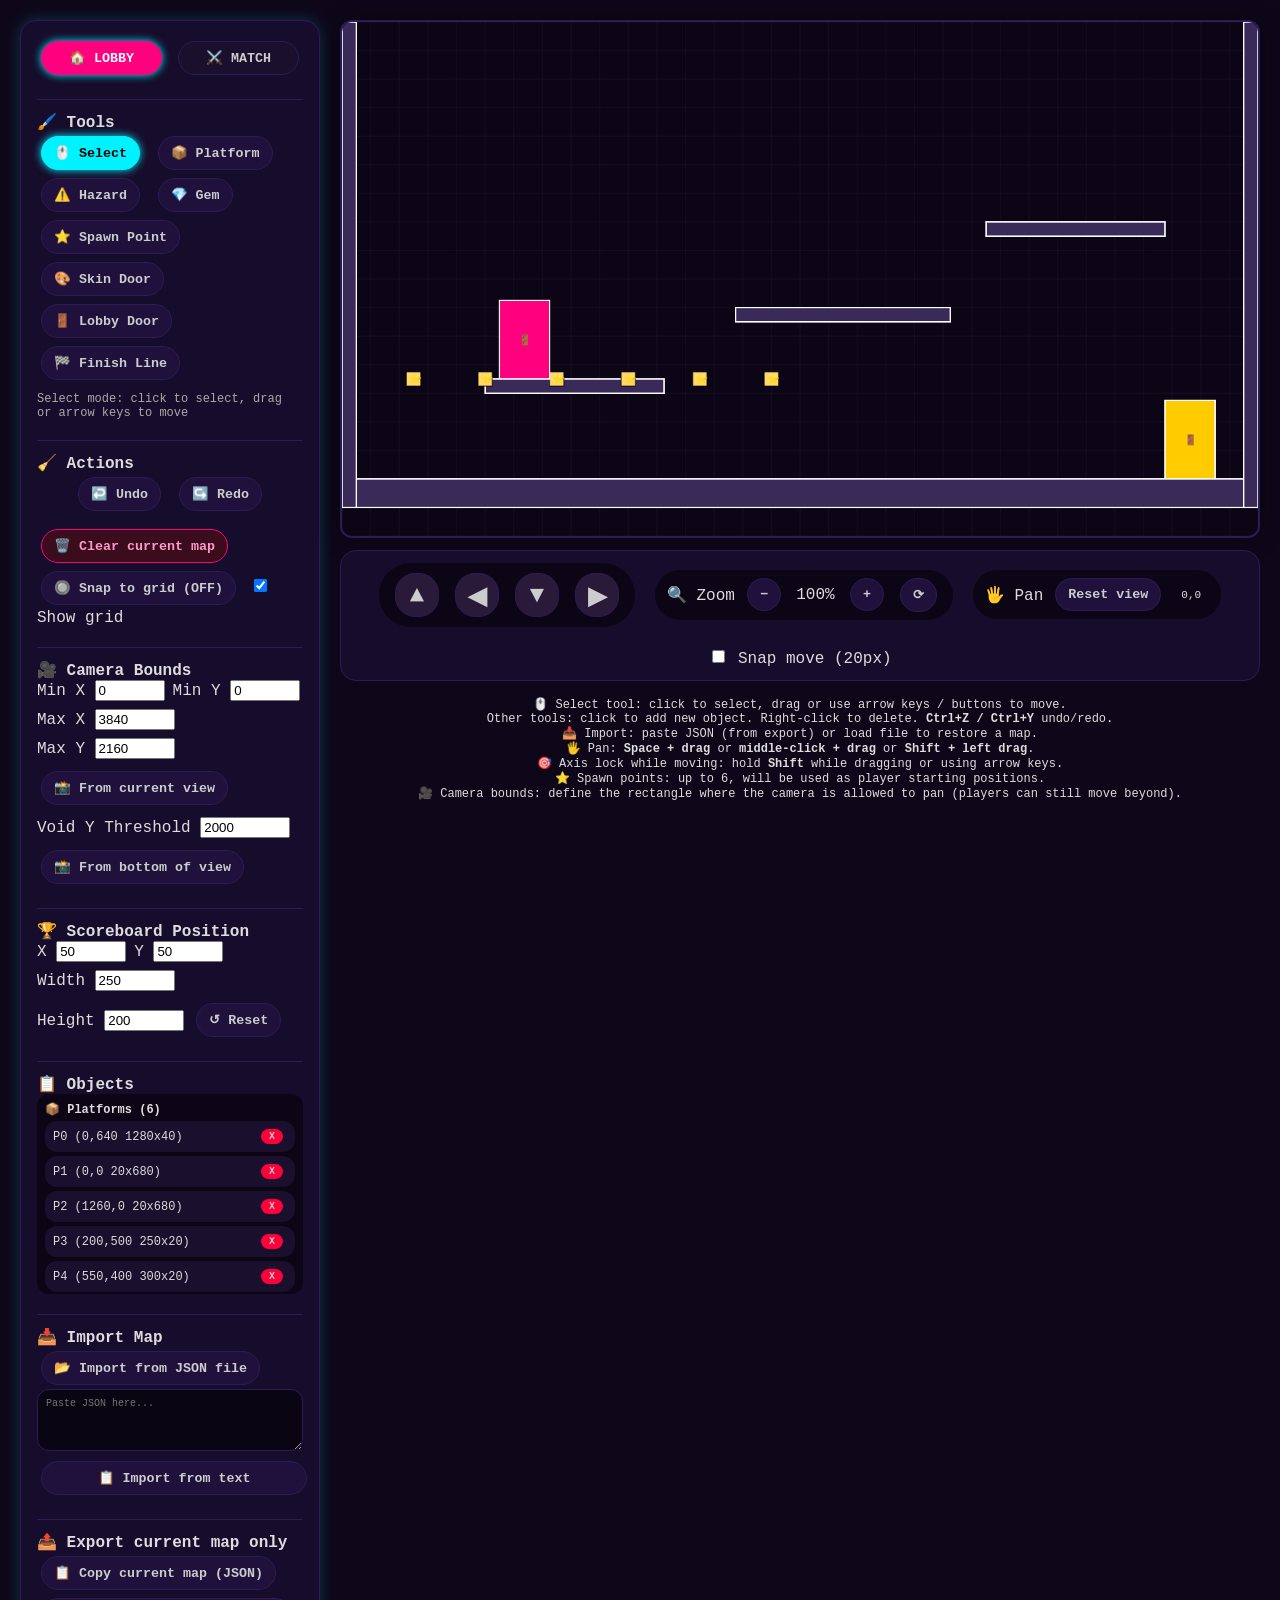
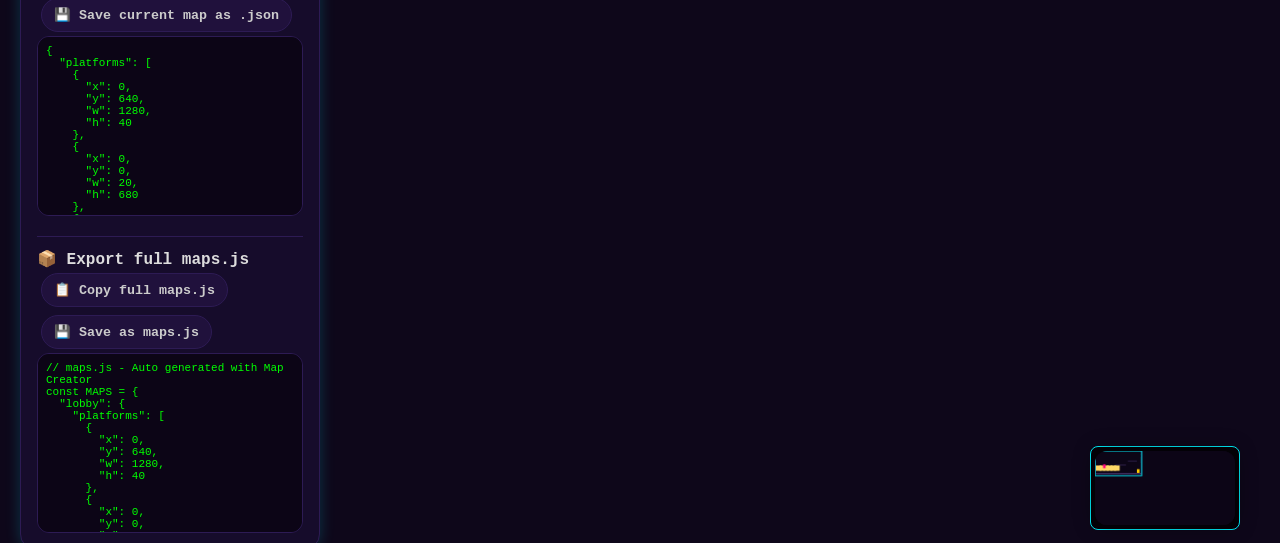
==== commit 41e2a4d7: "Add files via upload" ====
--- a/map_creator.html
+++ b/map_creator.html
@@ -308,6 +308,16 @@
                 <label>Void Y Threshold <input type="number" id="voidThreshold" step="10" value="2000"
                         style="width:90px;"></label>
                 <button id="setVoidFromViewBtn">📸 From bottom of view</button>
+            </div>
+            <div class="section">
+                <strong>🏆 Scoreboard Position</strong>
+                <div class="flex-row" style="flex-wrap:wrap; gap:8px;">
+                    <label>X <input type="number" id="scoreX" step="10" value="50" style="width:70px;"></label>
+                    <label>Y <input type="number" id="scoreY" step="10" value="50" style="width:70px;"></label>
+                    <label>Width <input type="number" id="scoreW" step="10" value="250" style="width:80px;"></label>
+                    <label>Height <input type="number" id="scoreH" step="10" value="200" style="width:80px;"></label>
+                    <button id="resetScoreboardBtn">↺ Reset</button>
+                </div>
             </div>
         </div>
 
@@ -445,7 +455,8 @@
             skinDoor: { x: 220, y: 390, w: 70, h: 110, color: '#ff007f' },
             lobbyDoor: { x: 1150, y: 530, w: 70, h: 110, color: '#ffcc00' },
             finishLine: null,
-            cameraBounds: { ...DEFAULT_CAMERA_BOUNDS }
+            cameraBounds: { ...DEFAULT_CAMERA_BOUNDS },
+            scoreboard: { x: 50, y: 50, w: 250, h: 200 },
         };
 
         // Match data
@@ -503,6 +514,7 @@
             // Update currentCameraBounds and UI
             currentCameraBounds = getCurrentData().cameraBounds || { ...DEFAULT_CAMERA_BOUNDS };
             updateCameraBoundsUI();
+            if (currentMapType === "lobby") updateScoreboardUI();
             clearSelection();
             render();
         }
@@ -518,6 +530,7 @@
             else matchData = next;
             currentCameraBounds = getCurrentData().cameraBounds || { ...DEFAULT_CAMERA_BOUNDS };
             updateCameraBoundsUI();
+            if (currentMapType === "lobby") updateScoreboardUI();
             clearSelection();
             render();
         }
@@ -593,6 +606,45 @@
         document.getElementById('camMinY').addEventListener('change', applyCameraBoundsFromUI);
         document.getElementById('camMaxX').addEventListener('change', applyCameraBoundsFromUI);
         document.getElementById('camMaxY').addEventListener('change', applyCameraBoundsFromUI);
+
+        // ---------- SCOREBOARD UI ----------
+        function updateScoreboardUI() {
+            if (currentMapType !== "lobby") return;
+            const sb = lobbyData.scoreboard || { x: 50, y: 50, w: 250, h: 200 };
+            document.getElementById('scoreX').value = sb.x;
+            document.getElementById('scoreY').value = sb.y;
+            document.getElementById('scoreW').value = sb.w;
+            document.getElementById('scoreH').value = sb.h;
+        }
+
+        document.getElementById('scoreX').addEventListener('change', () => {
+            if (currentMapType !== "lobby") return;
+            lobbyData.scoreboard.x = parseInt(document.getElementById('scoreX').value) || 50;
+            saveState();
+        });
+        document.getElementById('scoreY').addEventListener('change', () => {
+            if (currentMapType !== "lobby") return;
+            lobbyData.scoreboard.y = parseInt(document.getElementById('scoreY').value) || 50;
+            saveState();
+        });
+        document.getElementById('scoreW').addEventListener('change', () => {
+            if (currentMapType !== "lobby") return;
+            lobbyData.scoreboard.w = parseInt(document.getElementById('scoreW').value) || 250;
+            saveState();
+        });
+        document.getElementById('scoreH').addEventListener('change', () => {
+            if (currentMapType !== "lobby") return;
+            lobbyData.scoreboard.h = parseInt(document.getElementById('scoreH').value) || 200;
+            saveState();
+        });
+        document.getElementById('resetScoreboardBtn').onclick = () => {
+            if (currentMapType !== "lobby") return;
+            lobbyData.scoreboard = { x: 50, y: 50, w: 250, h: 200 };
+            updateScoreboardUI();
+            saveState();
+        };
+
+        // ---------- END SCOREBOARD UI ----------
 
         function applyManualMove() {
             if (!selectedObj) return;
@@ -748,6 +800,7 @@
                 newData.skinDoor = jsonObj.doors.skinDoor ? { ...jsonObj.doors.skinDoor, color: '#ff007f' } : null;
                 newData.lobbyDoor = jsonObj.doors.lobbyDoor ? { ...jsonObj.doors.lobbyDoor, color: '#ffcc00' } : null;
                 newData.finishLine = null;
+                newData.scoreboard = jsonObj.scoreboard || { x: 50, y: 50, w: 250, h: 200 };
             } else {
                 newData.finishLine = jsonObj.finishLine ? { ...jsonObj.finishLine, color: '#00ff66' } : null;
                 newData.skinDoor = null;
@@ -760,7 +813,9 @@
             const current = getCurrentData();
             Object.keys(current).forEach(key => delete current[key]);
             Object.assign(current, newData);
-            // Update current camera bounds and UI
+            if (currentMapType === "lobby") {
+                updateScoreboardUI();
+            }
             if (newData.cameraBounds) {
                 currentCameraBounds = newData.cameraBounds;
                 updateCameraBoundsUI();
@@ -1108,19 +1163,17 @@
             ctx.scale(zoom, zoom);
             ctx.translate(-viewX, -viewY);
             ctx.fillStyle = "#FFD966";
-            ctx.shadowBlur = 0;
-            ctx.beginPath();
-            ctx.arc(s.x, s.y, 10, 0, Math.PI * 2);
-            ctx.fill();
+            ctx.fillRect(s.x - 10, s.y - 10, 20, 20);
+            ctx.strokeStyle = "#000";
+            ctx.lineWidth = 1 / zoom;
+            ctx.strokeRect(s.x - 10, s.y - 10, 20, 20);
             ctx.fillStyle = "#000";
-            ctx.font = `bold ${12 / zoom}px monospace`;
+            ctx.font = `bold ${14 / zoom}px monospace`;
             ctx.fillText("⭐", s.x - 6, s.y + 5);
             if (selectedObj && selectedObj.ref === s) {
                 ctx.strokeStyle = "#ffcc00";
                 ctx.lineWidth = 3 / zoom;
-                ctx.beginPath();
-                ctx.arc(s.x, s.y, 14, 0, Math.PI * 2);
-                ctx.stroke();
+                ctx.strokeRect(s.x - 12, s.y - 12, 24, 24);
             }
             ctx.restore();
         }
@@ -1148,9 +1201,7 @@
             });
             data.spawnPoints.forEach(s => {
                 minimapCtx.fillStyle = "#FFD966";
-                minimapCtx.beginPath();
-                minimapCtx.arc(s.x * scaleX, s.y * scaleY, 3, 0, Math.PI * 2);
-                minimapCtx.fill();
+                minimapCtx.fillRect(s.x * scaleX - 3, s.y * scaleY - 3, 6, 6);
             });
             if (currentMapType === "lobby") {
                 if (data.skinDoor) {
@@ -1311,6 +1362,7 @@
             clearSelection();
             currentCameraBounds = lobbyData.cameraBounds || { ...DEFAULT_CAMERA_BOUNDS };
             updateCameraBoundsUI();
+            updateScoreboardUI();
             render();
         };
         document.getElementById('tabMatchBtn').onclick = () => {
@@ -1338,6 +1390,7 @@
                     skinDoor: data.skinDoor || { x: 220, y: 390, w: 70, h: 110, color: '#ff007f' },
                     lobbyDoor: data.lobbyDoor || { x: 1150, y: 530, w: 70, h: 110, color: '#ffcc00' }
                 };
+                base.scoreboard = data.scoreboard || { x: 50, y: 50, w: 250, h: 200 };
             } else {
                 base.finishLine = data.finishLine;
             }
@@ -1382,6 +1435,7 @@
                         skinDoor: lobby.skinDoor || { x: 220, y: 390, w: 70, h: 110, color: '#ff007f' },
                         lobbyDoor: lobby.lobbyDoor || { x: 1150, y: 530, w: 70, h: 110, color: '#ffcc00' }
                     },
+                    scoreboard: lobby.scoreboard || { x: 50, y: 50, w: 250, h: 200 },
                     cameraBounds: lobby.cameraBounds || { ...DEFAULT_CAMERA_BOUNDS }
                 },
                 match: {
@@ -1454,6 +1508,7 @@
         // Initialize camera bounds UI from lobby data
         currentCameraBounds = lobbyData.cameraBounds;
         updateCameraBoundsUI();
+        updateScoreboardUI();
     </script>
 </body>
 
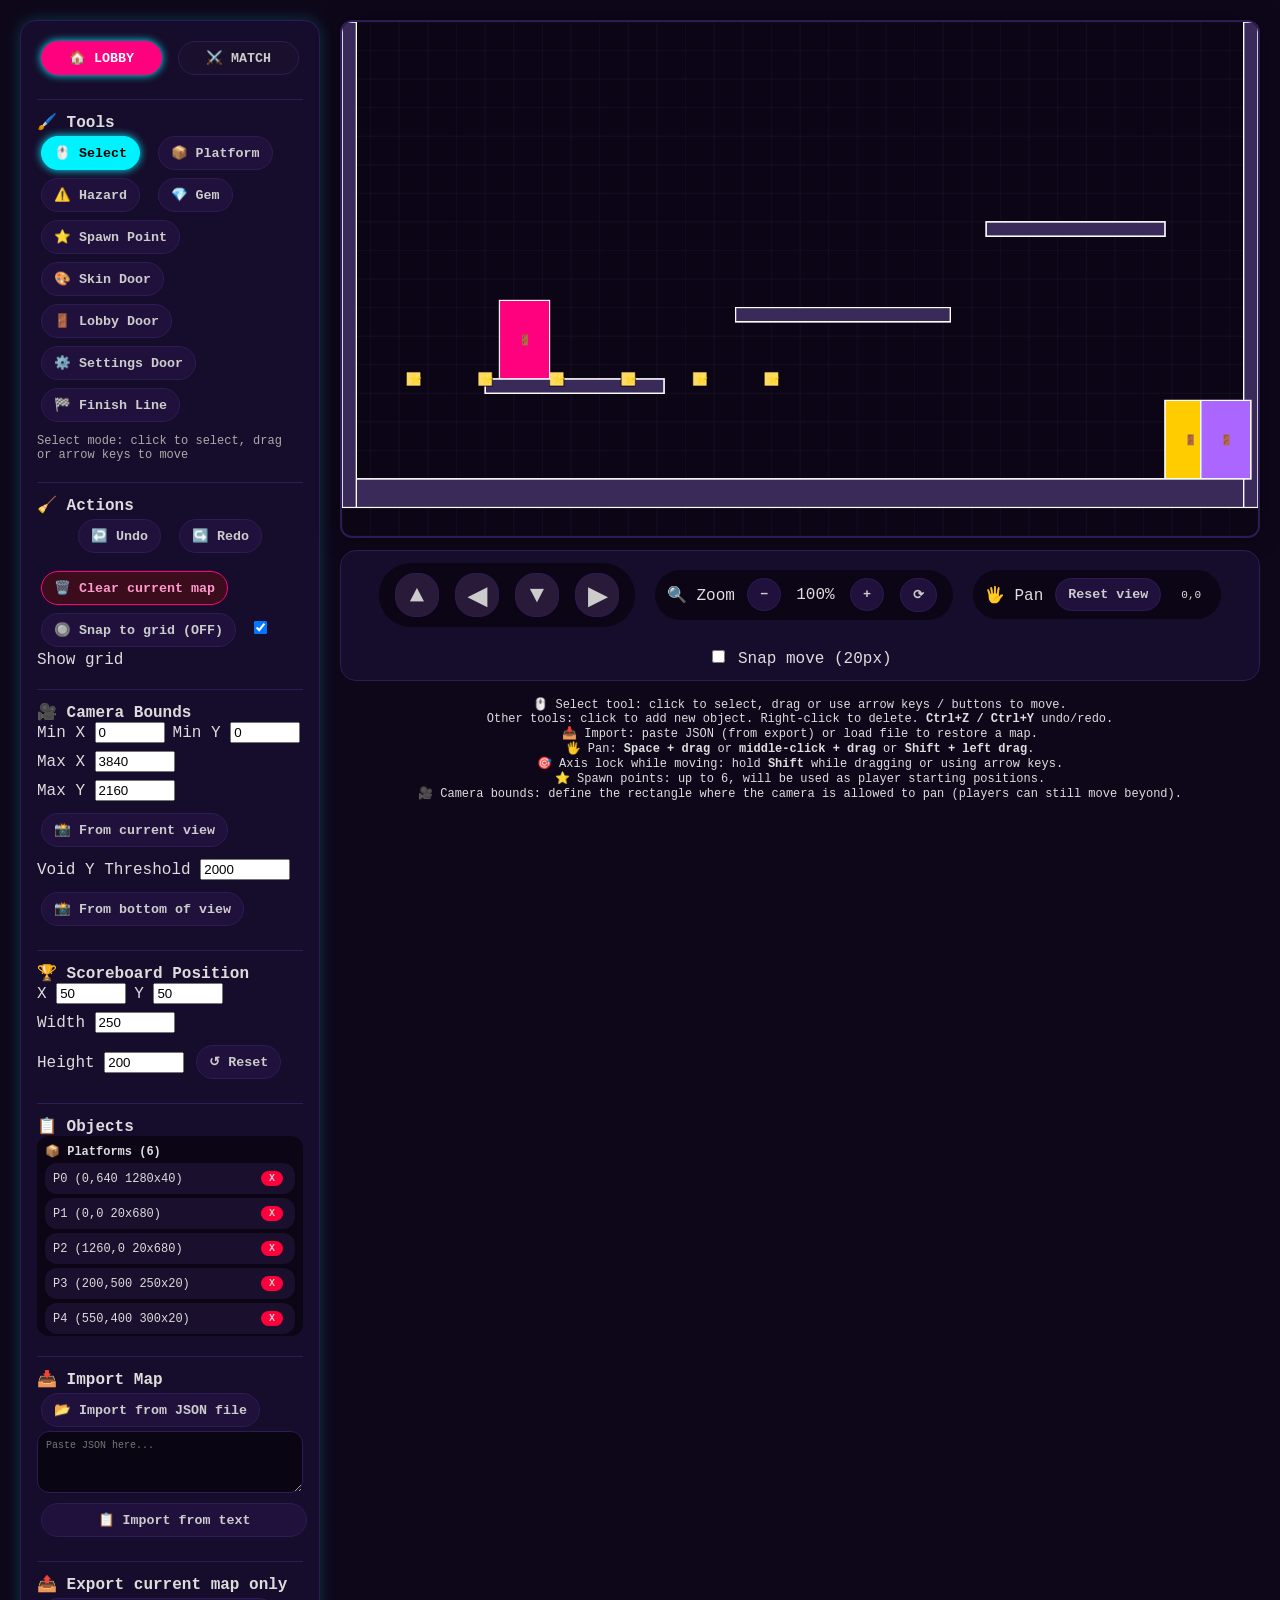
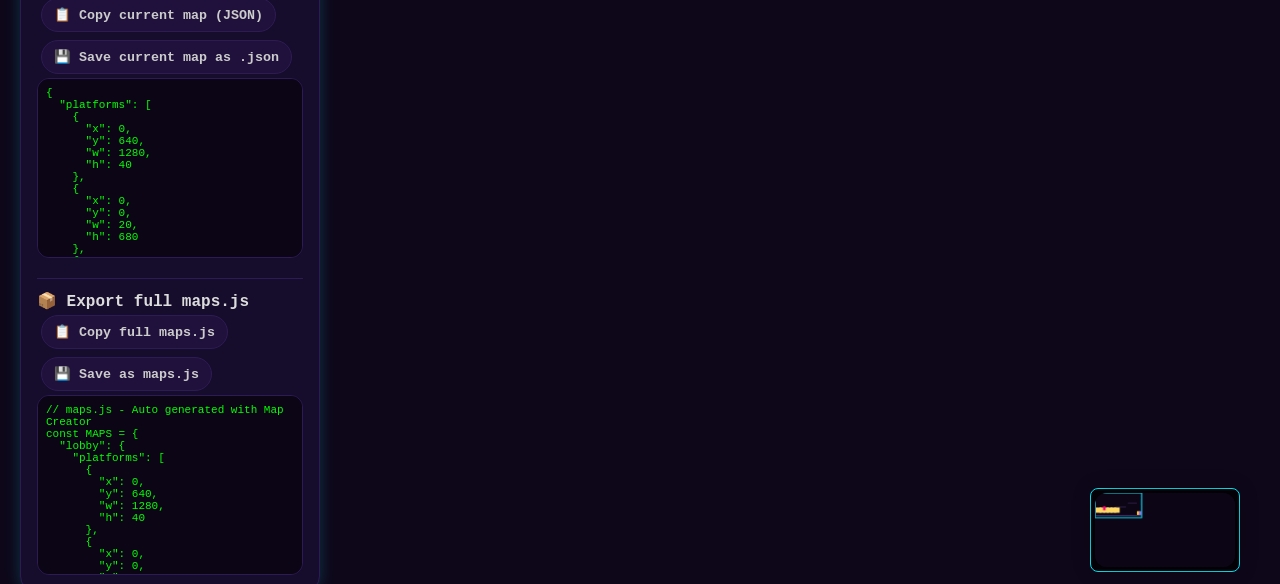
==== commit 9464df87: "Add files via upload" ====
--- a/map_creator.html
+++ b/map_creator.html
@@ -280,6 +280,7 @@
             <button id="toolSpawn" class="mode-btn">⭐ Spawn Point</button>
             <button id="toolSkinDoor" class="mode-btn">🎨 Skin Door</button>
             <button id="toolLobbyDoor" class="mode-btn">🚪 Lobby Door</button>
+            <button id="toolSettingsDoor" class="mode-btn">⚙️ Settings Door</button>
             <button id="toolFinish" class="mode-btn">🏁 Finish Line</button>
             <div class="coord-status" id="coordStatus">Select mode: click to select, drag or arrow keys to move</div>
         </div>
@@ -454,6 +455,7 @@
             ],
             skinDoor: { x: 220, y: 390, w: 70, h: 110, color: '#ff007f' },
             lobbyDoor: { x: 1150, y: 530, w: 70, h: 110, color: '#ffcc00' },
+            settingsDoor: { x: 1200, y: 530, w: 70, h: 110, color: '#aa66ff' },
             finishLine: null,
             cameraBounds: { ...DEFAULT_CAMERA_BOUNDS },
             scoreboard: { x: 50, y: 50, w: 250, h: 200 },
@@ -704,6 +706,8 @@
                     return { type: "skinDoor", index: -1, ref: data.skinDoor };
                 if (data.lobbyDoor && mx >= data.lobbyDoor.x && mx <= data.lobbyDoor.x + data.lobbyDoor.w && my >= data.lobbyDoor.y && my <= data.lobbyDoor.y + data.lobbyDoor.h)
                     return { type: "lobbyDoor", index: -1, ref: data.lobbyDoor };
+                if (data.settingsDoor && mx >= data.settingsDoor.x && mx <= data.settingsDoor.x + data.settingsDoor.w && my >= data.settingsDoor.y && my <= data.settingsDoor.y + data.settingsDoor.h)
+                    return { type: "settingsDoor", index: -1, ref: data.settingsDoor };
             }
             for (let i = 0; i < data.gems.length; i++) {
                 const g = data.gems[i];
@@ -731,6 +735,7 @@
             if (obj.type === "finish" && currentMapType === "match") data.finishLine = null;
             if (obj.type === "skinDoor" && currentMapType === "lobby") data.skinDoor = null;
             if (obj.type === "lobbyDoor" && currentMapType === "lobby") data.lobbyDoor = null;
+            if (obj.type === "settingsDoor" && currentMapType === "lobby") data.settingsDoor = null;
             if (selectedObj && selectedObj.type === obj.type && selectedObj.index === obj.index) clearSelection();
             saveState();
             render();
@@ -766,6 +771,9 @@
                 case "lobbyDoor":
                     if (currentMapType === "lobby") data.lobbyDoor = { x, y, w: 70, h: 110, color: '#ffcc00' };
                     break;
+                case "settingsDoor":
+                    if (currentMapType === "lobby") data.settingsDoor = { x, y, w: 70, h: 110, color: '#aa66ff' };
+                    break;
                 case "finish":
                     if (currentMapType === "match") data.finishLine = { x, y, w: 70, h: 80, color: '#00ff66' };
                     break;
@@ -799,12 +807,14 @@
             if (isLobby) {
                 newData.skinDoor = jsonObj.doors.skinDoor ? { ...jsonObj.doors.skinDoor, color: '#ff007f' } : null;
                 newData.lobbyDoor = jsonObj.doors.lobbyDoor ? { ...jsonObj.doors.lobbyDoor, color: '#ffcc00' } : null;
+                newData.settingsDoor = jsonObj.doors.settingsDoor ? { ...jsonObj.doors.settingsDoor, color: '#aa66ff' } : null;
                 newData.finishLine = null;
                 newData.scoreboard = jsonObj.scoreboard || { x: 50, y: 50, w: 250, h: 200 };
             } else {
                 newData.finishLine = jsonObj.finishLine ? { ...jsonObj.finishLine, color: '#00ff66' } : null;
                 newData.skinDoor = null;
                 newData.lobbyDoor = null;
+                newData.settingsDoor = null;
             }
             return newData;
         }
@@ -1212,6 +1222,10 @@
                     minimapCtx.fillStyle = "#ffcc00";
                     minimapCtx.fillRect(data.lobbyDoor.x * scaleX, data.lobbyDoor.y * scaleY, data.lobbyDoor.w * scaleX, data.lobbyDoor.h * scaleY);
                 }
+                if (data.settingsDoor) {
+                    minimapCtx.fillStyle = "#aa66ff";
+                    minimapCtx.fillRect(data.settingsDoor.x * scaleX, data.settingsDoor.y * scaleY, data.settingsDoor.w * scaleX, data.settingsDoor.h * scaleY);
+                }
             } else {
                 if (data.finishLine) {
                     minimapCtx.fillStyle = "#00ff66";
@@ -1238,6 +1252,7 @@
             if (currentMapType === "lobby") {
                 if (data.skinDoor) drawRect(data.skinDoor, "#ff007f", true);
                 if (data.lobbyDoor) drawRect(data.lobbyDoor, "#ffcc00", true);
+                if (data.settingsDoor) drawRect(data.settingsDoor, "#aa66ff", true);
             }
             if (currentMapType === "match" && data.finishLine) {
                 ctx.save();
@@ -1283,6 +1298,7 @@
             if (currentMapType === "lobby") {
                 html += `<div><strong>🎨 Skin Door</strong> ${data.skinDoor ? `(${Math.round(data.skinDoor.x)},${Math.round(data.skinDoor.y)})` : 'none'} <button onclick="deleteDoor('skin')">Remove</button></div>`;
                 html += `<div><strong>🚪 Lobby Door</strong> ${data.lobbyDoor ? `(${Math.round(data.lobbyDoor.x)},${Math.round(data.lobbyDoor.y)})` : 'none'} <button onclick="deleteDoor('lobby')">Remove</button></div>`;
+                html += `<div><strong>⚙️ Settings Door</strong> ${data.settingsDoor ? `(${Math.round(data.settingsDoor.x)},${Math.round(data.settingsDoor.y)})` : 'none'} <button onclick="deleteDoor('settings')">Remove</button></div>`;
             } else {
                 html += `<div><strong>🏁 Finish Line</strong> ${data.finishLine ? `(${Math.round(data.finishLine.x)},${Math.round(data.finishLine.y)})` : 'none'} <button onclick="deleteFinishLine()">Remove</button></div>`;
             }
@@ -1303,7 +1319,8 @@
             const data = getCurrentData();
             if (doorType === 'skin') data.skinDoor = null;
             if (doorType === 'lobby') data.lobbyDoor = null;
-            if (selectedObj && (selectedObj.type === 'skinDoor' || selectedObj.type === 'lobbyDoor')) clearSelection();
+            if (doorType === 'settings') data.settingsDoor = null;
+            if (selectedObj && (selectedObj.type === 'skinDoor' || selectedObj.type === 'lobbyDoor' || selectedObj.type === 'settingsDoor')) clearSelection();
             saveState();
             render();
         };
@@ -1334,6 +1351,7 @@
         document.getElementById('toolSpawn').onclick = () => setActiveTool('spawn');
         document.getElementById('toolSkinDoor').onclick = () => setActiveTool('skinDoor');
         document.getElementById('toolLobbyDoor').onclick = () => setActiveTool('lobbyDoor');
+        document.getElementById('toolSettingsDoor').onclick = () => setActiveTool('settingsDoor');
         document.getElementById('toolFinish').onclick = () => setActiveTool('finish');
         document.getElementById('snapToggle').onclick = function () { snapEnabled = !snapEnabled; this.textContent = snapEnabled ? "🔘 Snap ON" : "🔘 Snap OFF"; };
         document.getElementById('showGrid').onchange = (e) => { showGrid = e.target.checked; render(); };
@@ -1341,7 +1359,7 @@
             if (confirm(`Clear all ${currentMapType} objects?`)) {
                 const empty = {
                     platforms: [], hazards: [], gems: [], spawnPoints: [],
-                    skinDoor: null, lobbyDoor: null, finishLine: null,
+                    skinDoor: null, lobbyDoor: null, settingsDoor: null, finishLine: null,
                     cameraBounds: { ...DEFAULT_CAMERA_BOUNDS }
                 };
                 if (currentMapType === "lobby") lobbyData = empty;
@@ -1388,7 +1406,8 @@
             if (currentMapType === "lobby") {
                 base.doors = {
                     skinDoor: data.skinDoor || { x: 220, y: 390, w: 70, h: 110, color: '#ff007f' },
-                    lobbyDoor: data.lobbyDoor || { x: 1150, y: 530, w: 70, h: 110, color: '#ffcc00' }
+                    lobbyDoor: data.lobbyDoor || { x: 1150, y: 530, w: 70, h: 110, color: '#ffcc00' },
+                    settingsDoor: data.settingsDoor || { x: 1200, y: 530, w: 70, h: 110, color: '#aa66ff' }
                 };
                 base.scoreboard = data.scoreboard || { x: 50, y: 50, w: 250, h: 200 };
             } else {
@@ -1433,7 +1452,8 @@
                     spawnPoints: lobby.spawnPoints.map(s => ({ id: s.id, x: s.x, y: s.y })),
                     doors: {
                         skinDoor: lobby.skinDoor || { x: 220, y: 390, w: 70, h: 110, color: '#ff007f' },
-                        lobbyDoor: lobby.lobbyDoor || { x: 1150, y: 530, w: 70, h: 110, color: '#ffcc00' }
+                        lobbyDoor: lobby.lobbyDoor || { x: 1150, y: 530, w: 70, h: 110, color: '#ffcc00' },
+                        settingsDoor: lobby.settingsDoor || { x: 1200, y: 530, w: 70, h: 110, color: '#aa66ff' }
                     },
                     scoreboard: lobby.scoreboard || { x: 50, y: 50, w: 250, h: 200 },
                     cameraBounds: lobby.cameraBounds || { ...DEFAULT_CAMERA_BOUNDS }
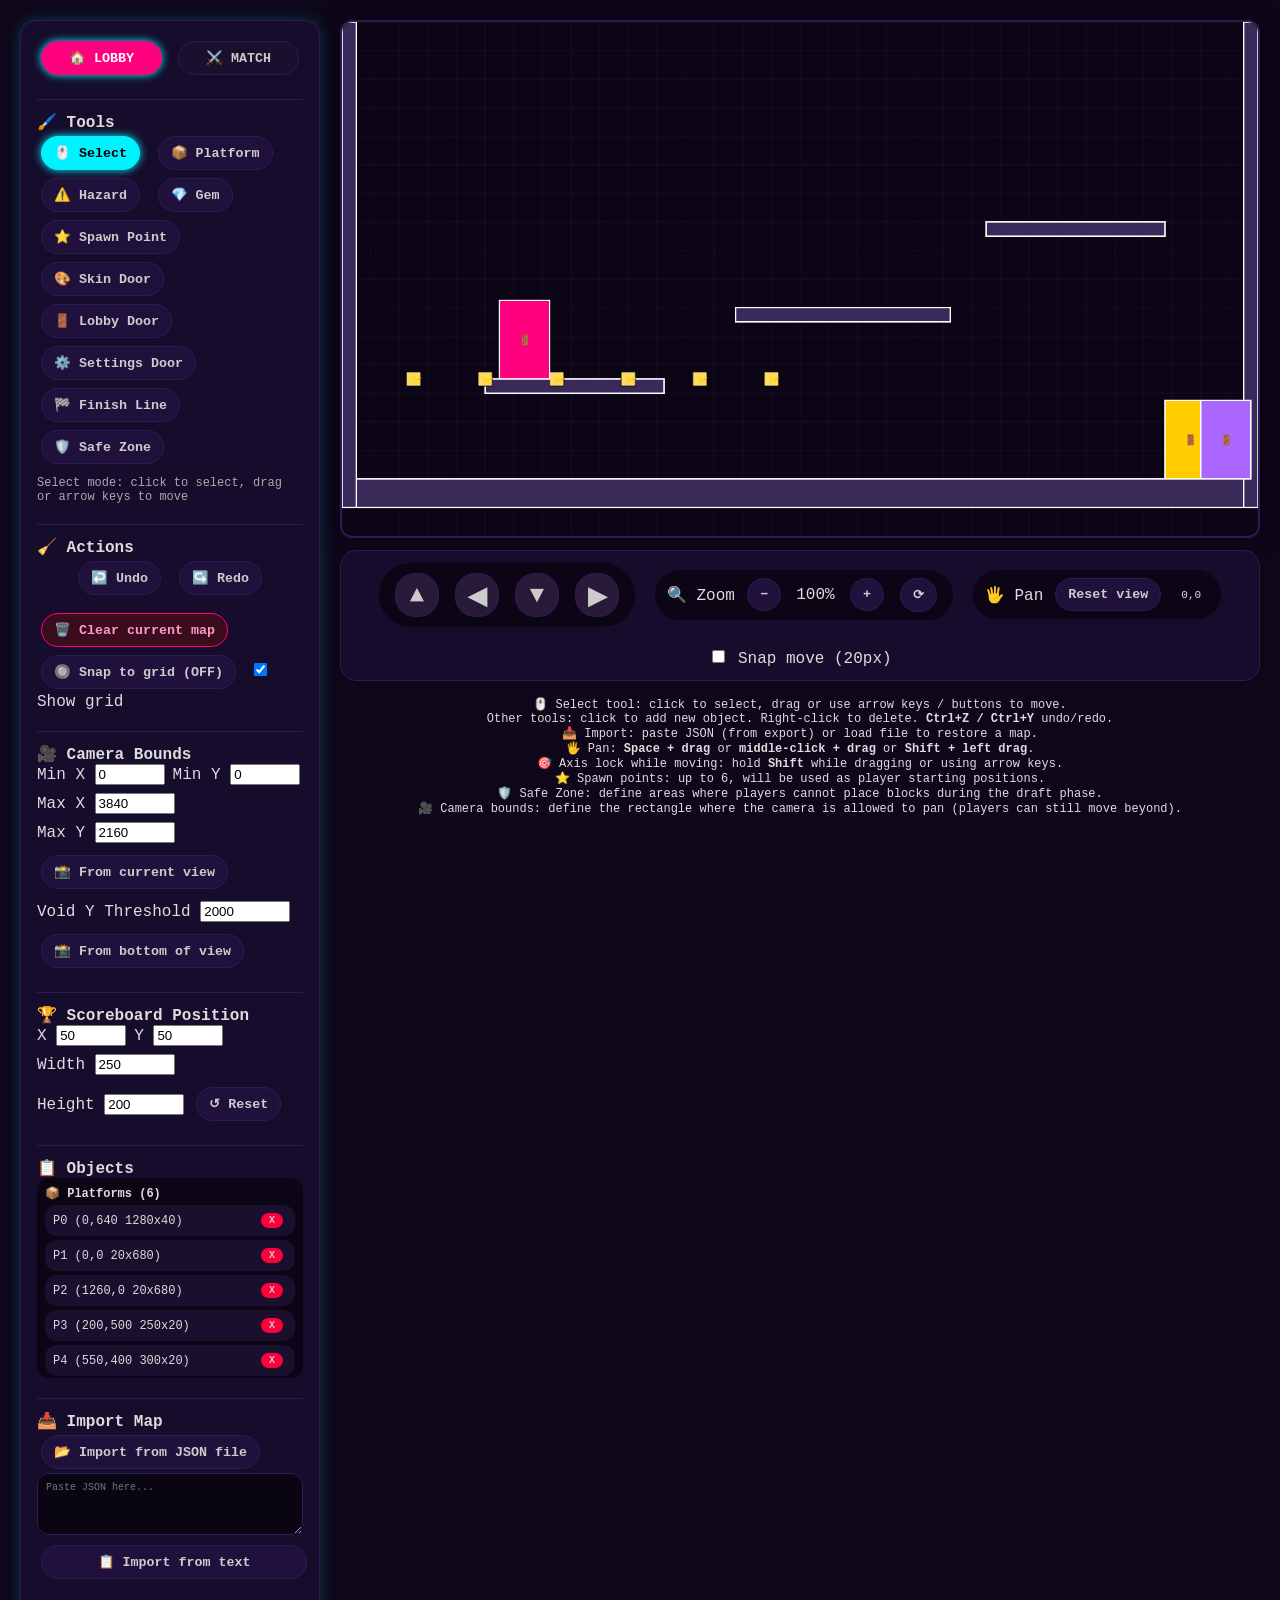
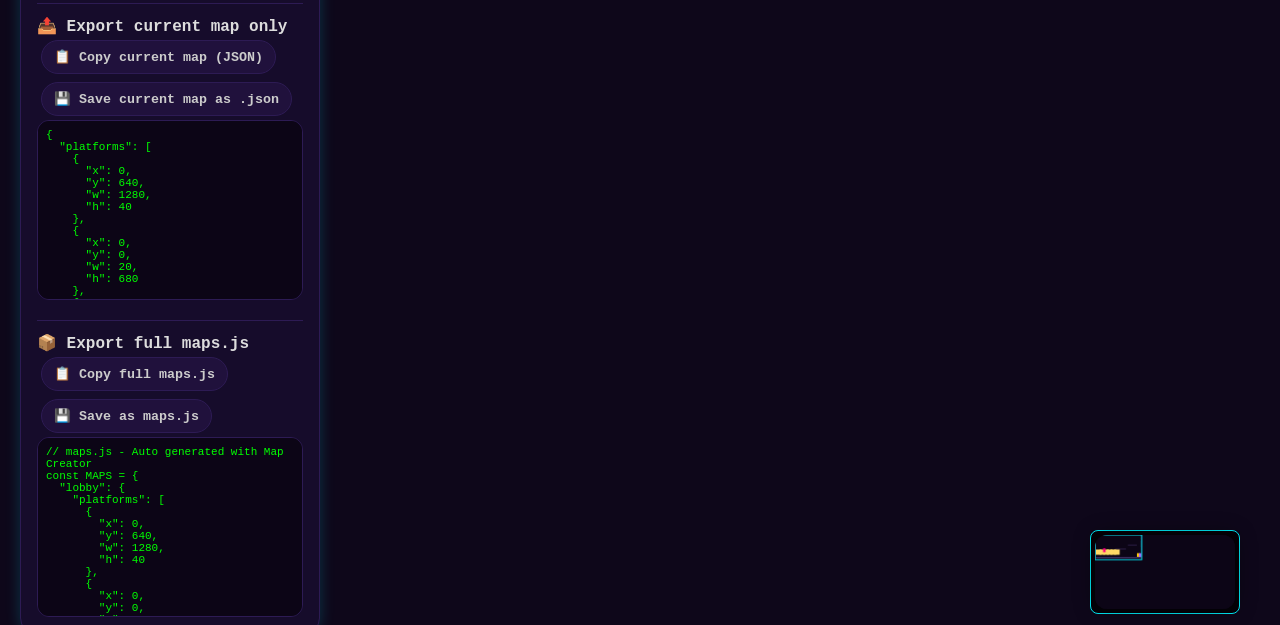
==== commit 6a0cebba: "Add files via upload" ====
--- a/map_creator.html
+++ b/map_creator.html
@@ -4,7 +4,7 @@
 <head>
     <meta charset="UTF-8">
     <meta name="viewport" content="width=device-width, initial-scale=1.0, user-scalable=no">
-    <title>UHCC – Map Creator (Wheel Zoom, Spawn Points, Door Colors, Camera Bounds)</title>
+    <title>UHCC – Map Creator (Safe Zones added)</title>
     <style>
         * {
             user-select: none;
@@ -282,6 +282,7 @@
             <button id="toolLobbyDoor" class="mode-btn">🚪 Lobby Door</button>
             <button id="toolSettingsDoor" class="mode-btn">⚙️ Settings Door</button>
             <button id="toolFinish" class="mode-btn">🏁 Finish Line</button>
+            <button id="toolSafeZone" class="mode-btn">🛡️ Safe Zone</button>
             <div class="coord-status" id="coordStatus">Select mode: click to select, drag or arrow keys to move</div>
         </div>
 
@@ -397,6 +398,7 @@
                 drag</strong>.<br>
             🎯 Axis lock while moving: hold <strong>Shift</strong> while dragging or using arrow keys.<br>
             ⭐ Spawn points: up to 6, will be used as player starting positions.<br>
+            🛡️ Safe Zone: define areas where players cannot place blocks during the draft phase.<br>
             🎥 Camera bounds: define the rectangle where the camera is allowed to pan (players can still move beyond).
         </p>
     </div>
@@ -459,6 +461,7 @@
             finishLine: null,
             cameraBounds: { ...DEFAULT_CAMERA_BOUNDS },
             scoreboard: { x: 50, y: 50, w: 250, h: 200 },
+            safeZones: []  // NEW
         };
 
         // Match data
@@ -470,7 +473,8 @@
             finishLine: null,
             skinDoor: null,
             lobbyDoor: null,
-            cameraBounds: { ...DEFAULT_CAMERA_BOUNDS }
+            cameraBounds: { ...DEFAULT_CAMERA_BOUNDS },
+            safeZones: []  // NEW
         };
 
         let activeTool = "select";
@@ -513,7 +517,6 @@
             const previous = hist.undo.pop();
             if (currentMapType === "lobby") lobbyData = previous;
             else matchData = previous;
-            // Update currentCameraBounds and UI
             currentCameraBounds = getCurrentData().cameraBounds || { ...DEFAULT_CAMERA_BOUNDS };
             updateCameraBoundsUI();
             if (currentMapType === "lobby") updateScoreboardUI();
@@ -558,6 +561,25 @@
             }
         }
 
+        // --- Live preview for size fields (no auto-save) ---
+        document.getElementById('selW').addEventListener('input', function() {
+            if (!selectedObj) return;
+            const newW = parseInt(this.value);
+            if (!isNaN(newW) && newW > 0 && selectedObj.ref.w !== undefined) {
+                selectedObj.ref.w = newW;
+                render();
+            }
+        });
+
+        document.getElementById('selH').addEventListener('input', function() {
+            if (!selectedObj) return;
+            const newH = parseInt(this.value);
+            if (!isNaN(newH) && newH > 0 && selectedObj.ref.h !== undefined) {
+                selectedObj.ref.h = newH;
+                render();
+            }
+        });
+
         // Camera bounds UI functions
         function updateCameraBoundsUI() {
             document.getElementById('camMinX').value = currentCameraBounds.minX;
@@ -573,12 +595,10 @@
                 maxX: parseInt(document.getElementById('camMaxX').value) || VIRTUAL_WIDTH,
                 maxY: parseInt(document.getElementById('camMaxY').value) || VIRTUAL_HEIGHT
             };
-            // Clamp to virtual world
             newBounds.minX = Math.max(0, Math.min(VIRTUAL_WIDTH, newBounds.minX));
             newBounds.minY = Math.max(0, Math.min(VIRTUAL_HEIGHT, newBounds.minY));
             newBounds.maxX = Math.max(0, Math.min(VIRTUAL_WIDTH, newBounds.maxX));
             newBounds.maxY = Math.max(0, Math.min(VIRTUAL_HEIGHT, newBounds.maxY));
-            // Ensure min <= max
             if (newBounds.minX > newBounds.maxX) newBounds.maxX = newBounds.minX;
             if (newBounds.minY > newBounds.maxY) newBounds.maxY = newBounds.minY;
 
@@ -603,7 +623,6 @@
             applyCameraBoundsFromUI();
         };
 
-        // Event listeners for camera inputs
         document.getElementById('camMinX').addEventListener('change', applyCameraBoundsFromUI);
         document.getElementById('camMinY').addEventListener('change', applyCameraBoundsFromUI);
         document.getElementById('camMaxX').addEventListener('change', applyCameraBoundsFromUI);
@@ -678,7 +697,6 @@
             }
             selectedObj.ref.x += stepX;
             selectedObj.ref.y += stepY;
-            // Clamp to virtual map bounds
             if (selectedObj.ref.w !== undefined) {
                 selectedObj.ref.x = Math.max(0, Math.min(VIRTUAL_WIDTH - selectedObj.ref.w, selectedObj.ref.x));
                 selectedObj.ref.y = Math.max(0, Math.min(VIRTUAL_HEIGHT - selectedObj.ref.h, selectedObj.ref.y));
@@ -693,14 +711,23 @@
 
         function findObjectUnderMouse(mx, my) {
             const data = getCurrentData();
+            // Spawn points
             for (let i = 0; i < data.spawnPoints.length; i++) {
                 const s = data.spawnPoints[i];
                 const dx = mx - s.x, dy = my - s.y;
                 if (Math.hypot(dx, dy) < 12) return { type: "spawn", index: i, ref: s };
             }
+            // Safe zones (new)
+            for (let i = 0; i < data.safeZones.length; i++) {
+                const z = data.safeZones[i];
+                if (mx >= z.x && mx <= z.x + z.w && my >= z.y && my <= z.y + z.h)
+                    return { type: "safeZone", index: i, ref: z };
+            }
+            // Finish line (match only)
             if (currentMapType === "match" && data.finishLine && mx >= data.finishLine.x && mx <= data.finishLine.x + data.finishLine.w && my >= data.finishLine.y && my <= data.finishLine.y + data.finishLine.h) {
                 return { type: "finish", index: -1, ref: data.finishLine };
             }
+            // Doors (lobby only)
             if (currentMapType === "lobby") {
                 if (data.skinDoor && mx >= data.skinDoor.x && mx <= data.skinDoor.x + data.skinDoor.w && my >= data.skinDoor.y && my <= data.skinDoor.y + data.skinDoor.h)
                     return { type: "skinDoor", index: -1, ref: data.skinDoor };
@@ -709,15 +736,18 @@
                 if (data.settingsDoor && mx >= data.settingsDoor.x && mx <= data.settingsDoor.x + data.settingsDoor.w && my >= data.settingsDoor.y && my <= data.settingsDoor.y + data.settingsDoor.h)
                     return { type: "settingsDoor", index: -1, ref: data.settingsDoor };
             }
+            // Gems (circles)
             for (let i = 0; i < data.gems.length; i++) {
                 const g = data.gems[i];
                 const dx = mx - g.x, dy = my - g.y;
                 if (Math.hypot(dx, dy) < 12) return { type: "gem", index: i, ref: g };
             }
+            // Hazards
             for (let i = 0; i < data.hazards.length; i++) {
                 const h = data.hazards[i];
                 if (mx >= h.x && mx <= h.x + h.w && my >= h.y && my <= h.y + h.h) return { type: "hazard", index: i, ref: h };
             }
+            // Platforms
             for (let i = 0; i < data.platforms.length; i++) {
                 const p = data.platforms[i];
                 if (mx >= p.x && mx <= p.x + p.w && my >= p.y && my <= p.y + p.h) return { type: "platform", index: i, ref: p };
@@ -732,6 +762,7 @@
             if (obj.type === "hazard") data.hazards.splice(obj.index, 1);
             if (obj.type === "gem") data.gems.splice(obj.index, 1);
             if (obj.type === "spawn") data.spawnPoints.splice(obj.index, 1);
+            if (obj.type === "safeZone") data.safeZones.splice(obj.index, 1); // NEW
             if (obj.type === "finish" && currentMapType === "match") data.finishLine = null;
             if (obj.type === "skinDoor" && currentMapType === "lobby") data.skinDoor = null;
             if (obj.type === "lobbyDoor" && currentMapType === "lobby") data.lobbyDoor = null;
@@ -765,6 +796,9 @@
                     }
                     data.spawnPoints.push({ id: data.spawnPoints.length + 1, x, y });
                     break;
+                case "safeZone": // NEW
+                    data.safeZones.push({ x, y, w: 120, h: 80 });
+                    break;
                 case "skinDoor":
                     if (currentMapType === "lobby") data.skinDoor = { x, y, w: 70, h: 110, color: '#ff007f' };
                     break;
@@ -782,7 +816,7 @@
             render();
         }
 
-        // ---------- IMPORT MAP with camera bounds ----------
+        // ---------- IMPORT MAP with camera bounds and safeZones ----------
         function validateAndImport(jsonObj) {
             if (typeof jsonObj !== 'object' || jsonObj === null) throw new Error("Invalid JSON object");
             const isLobby = currentMapType === "lobby";
@@ -795,14 +829,16 @@
             } else {
                 if (!jsonObj.finishLine && jsonObj.finishLine !== null) throw new Error("Missing 'finishLine' for match map");
             }
-            // Read camera bounds
             const bounds = jsonObj.cameraBounds || { minX: 0, minY: 0, maxX: VIRTUAL_WIDTH, maxY: VIRTUAL_HEIGHT };
+            // NEW: read safeZones
+            const safeZones = Array.isArray(jsonObj.safeZones) ? jsonObj.safeZones : [];
             const newData = {
                 platforms: jsonObj.platforms.map(p => ({ x: p.x, y: p.y, w: p.w, h: p.h })),
                 hazards: jsonObj.hazards.map(h => ({ x: h.x, y: h.y, w: h.w, h: h.h })),
                 gems: jsonObj.gems.map(g => ({ id: g.id || Date.now() + Math.random(), x: g.x, y: g.y, collected: false })),
                 spawnPoints: spawnPoints.map(s => ({ id: s.id || Date.now() + Math.random(), x: s.x, y: s.y })),
-                cameraBounds: { minX: bounds.minX, minY: bounds.minY, maxX: bounds.maxX, maxY: bounds.maxY }
+                cameraBounds: { minX: bounds.minX, minY: bounds.minY, maxX: bounds.maxX, maxY: bounds.maxY },
+                safeZones: safeZones.map(z => ({ x: z.x, y: z.y, w: z.w, h: z.h })) // NEW
             };
             if (isLobby) {
                 newData.skinDoor = jsonObj.doors.skinDoor ? { ...jsonObj.doors.skinDoor, color: '#ff007f' } : null;
@@ -890,8 +926,6 @@
             const dy = e.clientY - panStartY;
             let newViewX = panStartViewX - dx / zoom;
             let newViewY = panStartViewY - dy / zoom;
-            // Clamp view to camera bounds (if defined) – but editor uses full virtual world for panning
-            // We keep original clamping to full world for editor
             newViewX = Math.max(0, Math.min(VIRTUAL_WIDTH - VIEW_WIDTH / zoom, newViewX));
             newViewY = Math.max(0, Math.min(VIRTUAL_HEIGHT - VIEW_HEIGHT / zoom, newViewY));
             viewX = newViewX;
@@ -1184,6 +1218,35 @@
                 ctx.strokeStyle = "#ffcc00";
                 ctx.lineWidth = 3 / zoom;
                 ctx.strokeRect(s.x - 12, s.y - 12, 24, 24);
+            }
+            ctx.restore();
+        }
+
+        // NEW: draw safe zone
+        function drawSafeZone(z) {
+            ctx.save();
+            ctx.scale(zoom, zoom);
+            ctx.translate(-viewX, -viewY);
+            // Translucent red fill
+            ctx.fillStyle = 'rgba(255, 0, 0, 0.2)';
+            ctx.fillRect(z.x, z.y, z.w, z.h);
+            // Dashed border
+            ctx.strokeStyle = 'rgba(255, 0, 0, 0.8)';
+            ctx.lineWidth = 2 / zoom;
+            ctx.setLineDash([6, 4]);
+            ctx.strokeRect(z.x, z.y, z.w, z.h);
+            ctx.setLineDash([]);
+            // Label
+            ctx.fillStyle = 'rgba(255, 255, 255, 0.7)';
+            ctx.font = `bold ${14 / zoom}px Orbitron`;
+            ctx.textAlign = 'center';
+            ctx.textBaseline = 'middle';
+            ctx.fillText("🛡️ SAFE", z.x + z.w / 2, z.y + z.h / 2);
+            ctx.textBaseline = 'alphabetic';
+            if (selectedObj && selectedObj.ref === z) {
+                ctx.strokeStyle = "#ffcc00";
+                ctx.lineWidth = 4 / zoom;
+                ctx.strokeRect(z.x - 2, z.y - 2, z.w + 4, z.h + 4);
             }
             ctx.restore();
         }
@@ -1213,6 +1276,14 @@
                 minimapCtx.fillStyle = "#FFD966";
                 minimapCtx.fillRect(s.x * scaleX - 3, s.y * scaleY - 3, 6, 6);
             });
+            // Safe zones (NEW)
+            data.safeZones.forEach(z => {
+                minimapCtx.fillStyle = "rgba(255,0,0,0.5)";
+                minimapCtx.fillRect(z.x * scaleX, z.y * scaleY, z.w * scaleX, z.h * scaleY);
+                minimapCtx.strokeStyle = "red";
+                minimapCtx.lineWidth = 0.5;
+                minimapCtx.strokeRect(z.x * scaleX, z.y * scaleY, z.w * scaleX, z.h * scaleY);
+            });
             if (currentMapType === "lobby") {
                 if (data.skinDoor) {
                     minimapCtx.fillStyle = "#ff007f";
@@ -1249,6 +1320,8 @@
             data.hazards.forEach(h => drawRect(h, "#ff003c"));
             data.gems.forEach(g => drawGem(g));
             data.spawnPoints.forEach(s => drawSpawnPoint(s));
+            // Safe zones
+            data.safeZones.forEach(z => drawSafeZone(z));
             if (currentMapType === "lobby") {
                 if (data.skinDoor) drawRect(data.skinDoor, "#ff007f", true);
                 if (data.lobbyDoor) drawRect(data.lobbyDoor, "#ffcc00", true);
@@ -1295,6 +1368,11 @@
             data.spawnPoints.forEach((s, idx) => {
                 html += `<div class="object-item">S${idx + 1} (${Math.round(s.x)},${Math.round(s.y)}) <button onclick="deleteObjectByIndex('spawn',${idx})">X</button></div>`;
             });
+            // Safe zones
+            html += `<div><strong>🛡️ Safe Zones (${data.safeZones.length})</strong></div>`;
+            data.safeZones.forEach((z, idx) => {
+                html += `<div class="object-item">SZ${idx} (${Math.round(z.x)},${Math.round(z.y)} ${z.w}x${z.h}) <button onclick="deleteObjectByIndex('safeZone',${idx})">X</button></div>`;
+            });
             if (currentMapType === "lobby") {
                 html += `<div><strong>🎨 Skin Door</strong> ${data.skinDoor ? `(${Math.round(data.skinDoor.x)},${Math.round(data.skinDoor.y)})` : 'none'} <button onclick="deleteDoor('skin')">Remove</button></div>`;
                 html += `<div><strong>🚪 Lobby Door</strong> ${data.lobbyDoor ? `(${Math.round(data.lobbyDoor.x)},${Math.round(data.lobbyDoor.y)})` : 'none'} <button onclick="deleteDoor('lobby')">Remove</button></div>`;
@@ -1305,32 +1383,19 @@
             container.innerHTML = html;
         }
 
+        // Override deleteObjectByIndex to support safeZone
         window.deleteObjectByIndex = function (type, idx) {
             const data = getCurrentData();
             if (type === 'platform') data.platforms.splice(idx, 1);
             if (type === 'hazard') data.hazards.splice(idx, 1);
             if (type === 'gem') data.gems.splice(idx, 1);
             if (type === 'spawn') data.spawnPoints.splice(idx, 1);
+            if (type === 'safeZone') data.safeZones.splice(idx, 1);
             if (selectedObj && selectedObj.type === type && selectedObj.index === idx) clearSelection();
             saveState();
             render();
         };
-        window.deleteDoor = function (doorType) {
-            const data = getCurrentData();
-            if (doorType === 'skin') data.skinDoor = null;
-            if (doorType === 'lobby') data.lobbyDoor = null;
-            if (doorType === 'settings') data.settingsDoor = null;
-            if (selectedObj && (selectedObj.type === 'skinDoor' || selectedObj.type === 'lobbyDoor' || selectedObj.type === 'settingsDoor')) clearSelection();
-            saveState();
-            render();
-        };
-        window.deleteFinishLine = function () {
-            const data = getCurrentData();
-            if (currentMapType === "match") data.finishLine = null;
-            if (selectedObj && selectedObj.type === 'finish') clearSelection();
-            saveState();
-            render();
-        };
+        // keep door and finish deletion functions as before
 
         function setActiveTool(toolId) {
             activeTool = toolId;
@@ -1340,15 +1405,18 @@
             let msg = '';
             if (toolId === 'select') msg = 'Select mode: click to select, drag or arrow keys to move';
             else if (toolId === 'spawn') msg = 'Spawn point mode: click to add a spawn flag (max 6)';
+            else if (toolId === 'safeZone') msg = 'Safe Zone mode: click to add a protected rectangle (players cannot build here)';
             else msg = `${toolId} mode: click to add new object`;
             document.getElementById('coordStatus').innerText = msg;
         }
 
+        // Tool buttons
         document.getElementById('toolSelect').onclick = () => setActiveTool('select');
         document.getElementById('toolPlatform').onclick = () => setActiveTool('platform');
         document.getElementById('toolHazard').onclick = () => setActiveTool('hazard');
         document.getElementById('toolGem').onclick = () => setActiveTool('gem');
         document.getElementById('toolSpawn').onclick = () => setActiveTool('spawn');
+        document.getElementById('toolSafeZone').onclick = () => setActiveTool('safeZone');
         document.getElementById('toolSkinDoor').onclick = () => setActiveTool('skinDoor');
         document.getElementById('toolLobbyDoor').onclick = () => setActiveTool('lobbyDoor');
         document.getElementById('toolSettingsDoor').onclick = () => setActiveTool('settingsDoor');
@@ -1360,7 +1428,8 @@
                 const empty = {
                     platforms: [], hazards: [], gems: [], spawnPoints: [],
                     skinDoor: null, lobbyDoor: null, settingsDoor: null, finishLine: null,
-                    cameraBounds: { ...DEFAULT_CAMERA_BOUNDS }
+                    cameraBounds: { ...DEFAULT_CAMERA_BOUNDS },
+                    safeZones: []  // keep empty array
                 };
                 if (currentMapType === "lobby") lobbyData = empty;
                 else matchData = empty;
@@ -1393,7 +1462,7 @@
             render();
         };
 
-        // Export current map only (with spawnPoints and cameraBounds)
+        // Export current map only (with safeZones)
         function getCurrentMapExport() {
             const data = getCurrentData();
             const base = {
@@ -1401,7 +1470,8 @@
                 hazards: data.hazards,
                 gems: data.gems.map(g => ({ id: g.id, x: g.x, y: g.y, collected: false })),
                 spawnPoints: data.spawnPoints.map(s => ({ id: s.id, x: s.x, y: s.y })),
-                cameraBounds: data.cameraBounds || { ...DEFAULT_CAMERA_BOUNDS }
+                cameraBounds: data.cameraBounds || { ...DEFAULT_CAMERA_BOUNDS },
+                safeZones: data.safeZones  // NEW
             };
             if (currentMapType === "lobby") {
                 base.doors = {
@@ -1440,7 +1510,7 @@
             URL.revokeObjectURL(url);
         };
 
-        // Full maps.js export (including cameraBounds)
+        // Full maps.js export (including safeZones)
         function generateMapsJS() {
             const lobby = lobbyData;
             const match = matchData;
@@ -1456,7 +1526,8 @@
                         settingsDoor: lobby.settingsDoor || { x: 1200, y: 530, w: 70, h: 110, color: '#aa66ff' }
                     },
                     scoreboard: lobby.scoreboard || { x: 50, y: 50, w: 250, h: 200 },
-                    cameraBounds: lobby.cameraBounds || { ...DEFAULT_CAMERA_BOUNDS }
+                    cameraBounds: lobby.cameraBounds || { ...DEFAULT_CAMERA_BOUNDS },
+                    safeZones: lobby.safeZones || []
                 },
                 match: {
                     platforms: match.platforms,
@@ -1464,7 +1535,8 @@
                     gems: match.gems.map(g => ({ id: g.id, x: g.x, y: g.y, collected: false })),
                     spawnPoints: match.spawnPoints.map(s => ({ id: s.id, x: s.x, y: s.y })),
                     finishLine: match.finishLine,
-                    cameraBounds: match.cameraBounds || { ...DEFAULT_CAMERA_BOUNDS }
+                    cameraBounds: match.cameraBounds || { ...DEFAULT_CAMERA_BOUNDS },
+                    safeZones: match.safeZones || []
                 }
             };
             return `// maps.js - Auto generated with Map Creator\nconst MAPS = ${JSON.stringify(exportObj, null, 2)};\nwindow.MAPS = MAPS;`;
@@ -1525,7 +1597,6 @@
         resetView();
         setActiveTool('select');
         updateExportPreview();
-        // Initialize camera bounds UI from lobby data
         currentCameraBounds = lobbyData.cameraBounds;
         updateCameraBoundsUI();
         updateScoreboardUI();
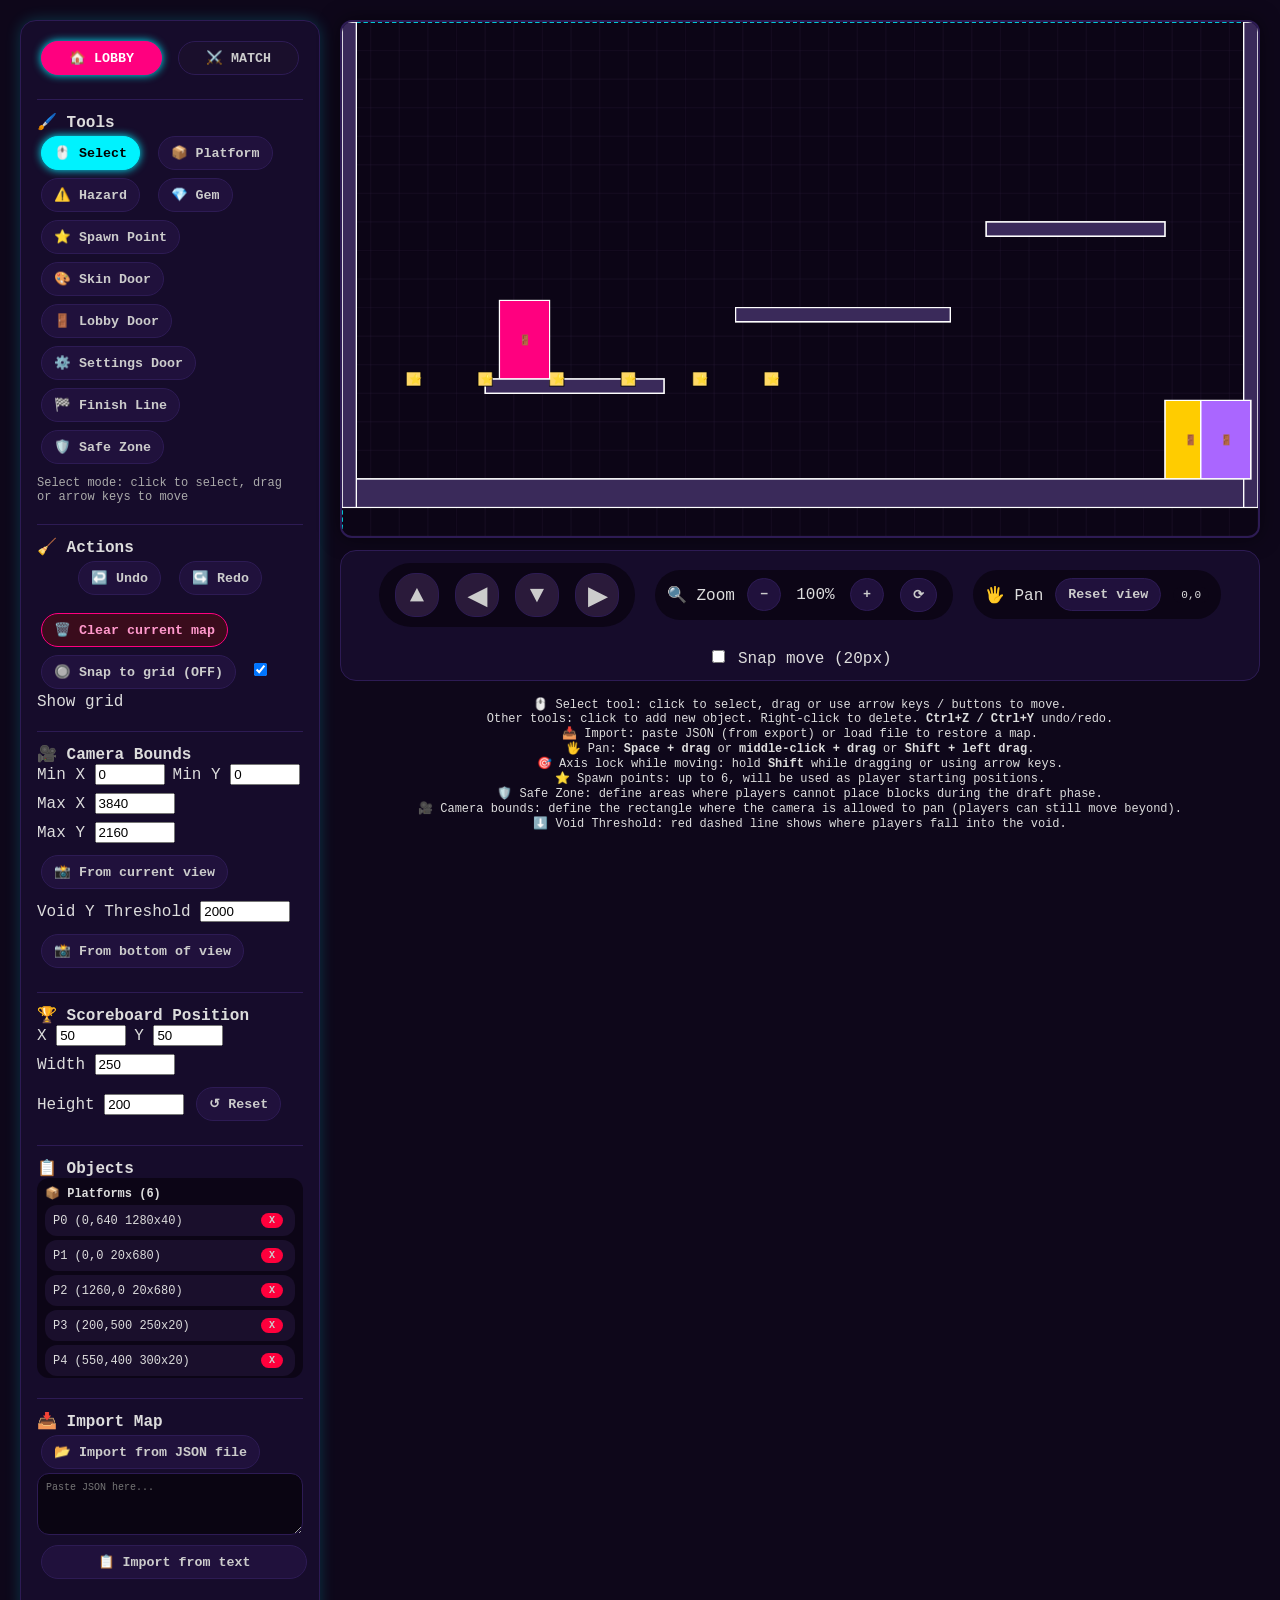
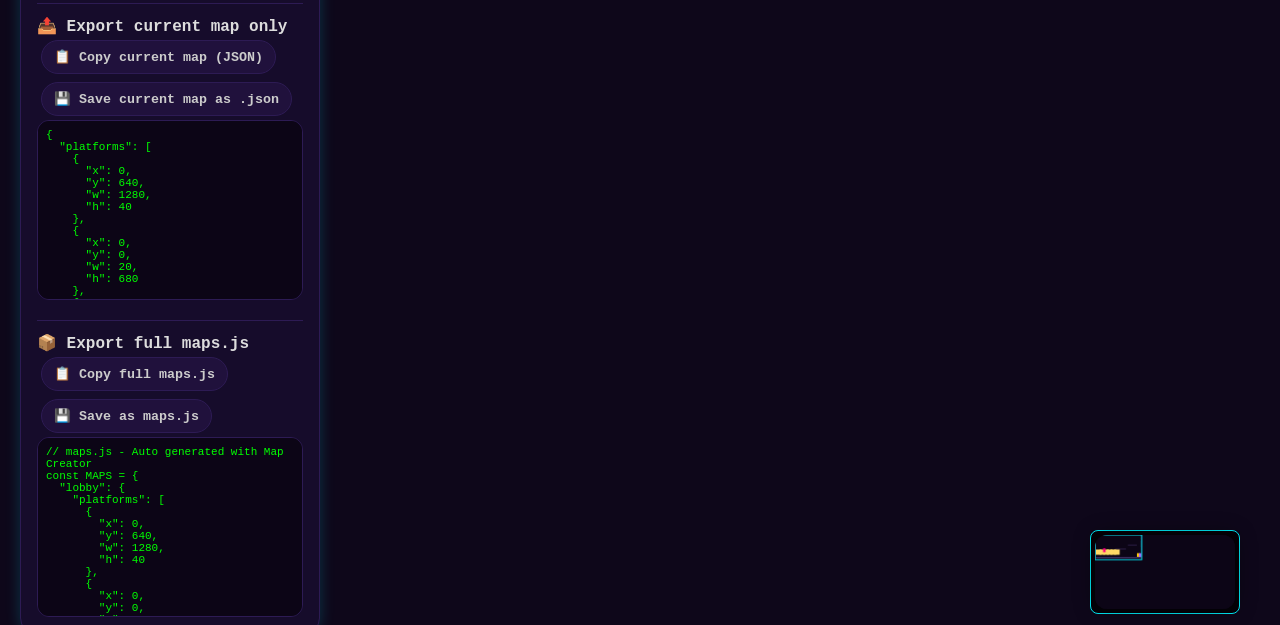
==== commit e2ab0a36: "Add files via upload" ====
--- a/map_creator.html
+++ b/map_creator.html
@@ -4,7 +4,7 @@
 <head>
     <meta charset="UTF-8">
     <meta name="viewport" content="width=device-width, initial-scale=1.0, user-scalable=no">
-    <title>UHCC – Map Creator (Safe Zones added)</title>
+    <title>UHCC – Map Creator (with Void Threshold)</title>
     <style>
         * {
             user-select: none;
@@ -399,18 +399,21 @@
             🎯 Axis lock while moving: hold <strong>Shift</strong> while dragging or using arrow keys.<br>
             ⭐ Spawn points: up to 6, will be used as player starting positions.<br>
             🛡️ Safe Zone: define areas where players cannot place blocks during the draft phase.<br>
-            🎥 Camera bounds: define the rectangle where the camera is allowed to pan (players can still move beyond).
+            🎥 Camera bounds: define the rectangle where the camera is allowed to pan (players can still move
+            beyond).<br>
+            ⬇️ Void Threshold: red dashed line shows where players fall into the void.
         </p>
     </div>
 
     <script>
-        // ---------- VIRTUAL MAP SIZE (3x original) ----------
-        const VIRTUAL_WIDTH = 3840;   // 3 * 1280
-        const VIRTUAL_HEIGHT = 2160;  // 3 * 720
+        // ---------- VIRTUAL MAP SIZE ----------
+        const VIRTUAL_WIDTH = 3840;
+        const VIRTUAL_HEIGHT = 2160;
         const VIEW_WIDTH = 1280;
         const VIEW_HEIGHT = 720;
-
-        // Viewport position (top-left of visible area in virtual coordinates)
+        const DEFAULT_VOID_THRESHOLD = 2000;
+
+        // Viewport position
         let viewX = 0, viewY = 0;
         let zoom = 1.0;
         const MIN_ZOOM = 0.3;
@@ -420,22 +423,16 @@
         let isPanning = false;
         let panStartX = 0, panStartY = 0;
         let panStartViewX = 0, panStartViewY = 0;
-
-        // Axis lock state for dragging
         let dragAxisLock = false;
         let dragLockAxis = null;
         let dragStartPos = null;
-
-        // Space key state for panning
         let spacePressed = false;
 
         // ---------- DATA MODELS ----------
         let currentMapType = "lobby";
 
-        // Default camera bounds (full world)
         const DEFAULT_CAMERA_BOUNDS = { minX: 0, minY: 0, maxX: VIRTUAL_WIDTH, maxY: VIRTUAL_HEIGHT };
 
-        // Lobby data
         let lobbyData = {
             platforms: [
                 { x: 0, y: 640, w: 1280, h: 40 },
@@ -461,10 +458,10 @@
             finishLine: null,
             cameraBounds: { ...DEFAULT_CAMERA_BOUNDS },
             scoreboard: { x: 50, y: 50, w: 250, h: 200 },
-            safeZones: []  // NEW
-        };
-
-        // Match data
+            safeZones: [],
+            voidYThreshold: DEFAULT_VOID_THRESHOLD
+        };
+
         let matchData = {
             platforms: [],
             hazards: [],
@@ -474,7 +471,8 @@
             skinDoor: null,
             lobbyDoor: null,
             cameraBounds: { ...DEFAULT_CAMERA_BOUNDS },
-            safeZones: []  // NEW
+            safeZones: [],
+            voidYThreshold: DEFAULT_VOID_THRESHOLD
         };
 
         let activeTool = "select";
@@ -482,8 +480,6 @@
         let showGrid = true;
         let snapMove = false;
         let selectedObj = null;
-
-        // Current active camera bounds (synced with current map)
         let currentCameraBounds = { ...DEFAULT_CAMERA_BOUNDS };
 
         // ---------- UNDO / REDO ----------
@@ -519,6 +515,7 @@
             else matchData = previous;
             currentCameraBounds = getCurrentData().cameraBounds || { ...DEFAULT_CAMERA_BOUNDS };
             updateCameraBoundsUI();
+            updateVoidThresholdUI();
             if (currentMapType === "lobby") updateScoreboardUI();
             clearSelection();
             render();
@@ -535,6 +532,7 @@
             else matchData = next;
             currentCameraBounds = getCurrentData().cameraBounds || { ...DEFAULT_CAMERA_BOUNDS };
             updateCameraBoundsUI();
+            updateVoidThresholdUI();
             if (currentMapType === "lobby") updateScoreboardUI();
             clearSelection();
             render();
@@ -561,8 +559,8 @@
             }
         }
 
-        // --- Live preview for size fields (no auto-save) ---
-        document.getElementById('selW').addEventListener('input', function() {
+        // --- Live preview for size fields ---
+        document.getElementById('selW').addEventListener('input', function () {
             if (!selectedObj) return;
             const newW = parseInt(this.value);
             if (!isNaN(newW) && newW > 0 && selectedObj.ref.w !== undefined) {
@@ -571,7 +569,7 @@
             }
         });
 
-        document.getElementById('selH').addEventListener('input', function() {
+        document.getElementById('selH').addEventListener('input', function () {
             if (!selectedObj) return;
             const newH = parseInt(this.value);
             if (!isNaN(newH) && newH > 0 && selectedObj.ref.h !== undefined) {
@@ -580,7 +578,7 @@
             }
         });
 
-        // Camera bounds UI functions
+        // ---------- Camera Bounds UI ----------
         function updateCameraBoundsUI() {
             document.getElementById('camMinX').value = currentCameraBounds.minX;
             document.getElementById('camMinY').value = currentCameraBounds.minY;
@@ -623,12 +621,34 @@
             applyCameraBoundsFromUI();
         };
 
-        document.getElementById('camMinX').addEventListener('change', applyCameraBoundsFromUI);
-        document.getElementById('camMinY').addEventListener('change', applyCameraBoundsFromUI);
-        document.getElementById('camMaxX').addEventListener('change', applyCameraBoundsFromUI);
-        document.getElementById('camMaxY').addEventListener('change', applyCameraBoundsFromUI);
-
-        // ---------- SCOREBOARD UI ----------
+        ['camMinX', 'camMinY', 'camMaxX', 'camMaxY'].forEach(id => {
+            document.getElementById(id).addEventListener('change', applyCameraBoundsFromUI);
+        });
+
+        // ---------- Void Threshold UI ----------
+        function updateVoidThresholdUI() {
+            const data = getCurrentData();
+            const val = data.voidYThreshold !== undefined ? data.voidYThreshold : DEFAULT_VOID_THRESHOLD;
+            document.getElementById('voidThreshold').value = val;
+        }
+
+        function applyVoidThresholdFromUI() {
+            const val = parseInt(document.getElementById('voidThreshold').value);
+            if (isNaN(val) || val < 0) return;
+            const data = getCurrentData();
+            data.voidYThreshold = val;
+            saveState();
+            render();
+        }
+
+        document.getElementById('voidThreshold').addEventListener('change', applyVoidThresholdFromUI);
+        document.getElementById('setVoidFromViewBtn').onclick = () => {
+            const bottom = viewY + VIEW_HEIGHT / zoom;
+            document.getElementById('voidThreshold').value = Math.round(bottom);
+            applyVoidThresholdFromUI();
+        };
+
+        // ---------- Scoreboard UI ----------
         function updateScoreboardUI() {
             if (currentMapType !== "lobby") return;
             const sb = lobbyData.scoreboard || { x: 50, y: 50, w: 250, h: 200 };
@@ -638,35 +658,28 @@
             document.getElementById('scoreH').value = sb.h;
         }
 
-        document.getElementById('scoreX').addEventListener('change', () => {
-            if (currentMapType !== "lobby") return;
-            lobbyData.scoreboard.x = parseInt(document.getElementById('scoreX').value) || 50;
-            saveState();
+        ['scoreX', 'scoreY', 'scoreW', 'scoreH'].forEach(id => {
+            document.getElementById(id).addEventListener('change', () => {
+                if (currentMapType !== "lobby") return;
+                lobbyData.scoreboard = {
+                    x: parseInt(document.getElementById('scoreX').value) || 50,
+                    y: parseInt(document.getElementById('scoreY').value) || 50,
+                    w: parseInt(document.getElementById('scoreW').value) || 250,
+                    h: parseInt(document.getElementById('scoreH').value) || 200
+                };
+                saveState();
+            });
         });
-        document.getElementById('scoreY').addEventListener('change', () => {
-            if (currentMapType !== "lobby") return;
-            lobbyData.scoreboard.y = parseInt(document.getElementById('scoreY').value) || 50;
-            saveState();
-        });
-        document.getElementById('scoreW').addEventListener('change', () => {
-            if (currentMapType !== "lobby") return;
-            lobbyData.scoreboard.w = parseInt(document.getElementById('scoreW').value) || 250;
-            saveState();
-        });
-        document.getElementById('scoreH').addEventListener('change', () => {
-            if (currentMapType !== "lobby") return;
-            lobbyData.scoreboard.h = parseInt(document.getElementById('scoreH').value) || 200;
-            saveState();
-        });
+
         document.getElementById('resetScoreboardBtn').onclick = () => {
             if (currentMapType !== "lobby") return;
             lobbyData.scoreboard = { x: 50, y: 50, w: 250, h: 200 };
             updateScoreboardUI();
             saveState();
-        };
-
-        // ---------- END SCOREBOARD UI ----------
-
+            render();
+        };
+
+        // ---------- Move / Select helpers ----------
         function applyManualMove() {
             if (!selectedObj) return;
             let newX = parseInt(document.getElementById('selX').value);
@@ -686,7 +699,8 @@
 
         function moveSelected(dx, dy, constrainToArrowKey = false, axis = null) {
             if (!selectedObj) return;
-            let stepX = dx, stepY = dy;
+            let stepX = dx,
+                stepY = dy;
             if (snapMove) {
                 stepX = Math.round(stepX / 20) * 20;
                 stepY = Math.round(stepY / 20) * 20;
@@ -709,15 +723,17 @@
             updateSelectedInputs();
         }
 
+        // ---------- Object detection ----------
         function findObjectUnderMouse(mx, my) {
             const data = getCurrentData();
             // Spawn points
             for (let i = 0; i < data.spawnPoints.length; i++) {
                 const s = data.spawnPoints[i];
-                const dx = mx - s.x, dy = my - s.y;
+                const dx = mx - s.x,
+                    dy = my - s.y;
                 if (Math.hypot(dx, dy) < 12) return { type: "spawn", index: i, ref: s };
             }
-            // Safe zones (new)
+            // Safe zones
             for (let i = 0; i < data.safeZones.length; i++) {
                 const z = data.safeZones[i];
                 if (mx >= z.x && mx <= z.x + z.w && my >= z.y && my <= z.y + z.h)
@@ -736,10 +752,11 @@
                 if (data.settingsDoor && mx >= data.settingsDoor.x && mx <= data.settingsDoor.x + data.settingsDoor.w && my >= data.settingsDoor.y && my <= data.settingsDoor.y + data.settingsDoor.h)
                     return { type: "settingsDoor", index: -1, ref: data.settingsDoor };
             }
-            // Gems (circles)
+            // Gems
             for (let i = 0; i < data.gems.length; i++) {
                 const g = data.gems[i];
-                const dx = mx - g.x, dy = my - g.y;
+                const dx = mx - g.x,
+                    dy = my - g.y;
                 if (Math.hypot(dx, dy) < 12) return { type: "gem", index: i, ref: g };
             }
             // Hazards
@@ -762,7 +779,7 @@
             if (obj.type === "hazard") data.hazards.splice(obj.index, 1);
             if (obj.type === "gem") data.gems.splice(obj.index, 1);
             if (obj.type === "spawn") data.spawnPoints.splice(obj.index, 1);
-            if (obj.type === "safeZone") data.safeZones.splice(obj.index, 1); // NEW
+            if (obj.type === "safeZone") data.safeZones.splice(obj.index, 1);
             if (obj.type === "finish" && currentMapType === "match") data.finishLine = null;
             if (obj.type === "skinDoor" && currentMapType === "lobby") data.skinDoor = null;
             if (obj.type === "lobbyDoor" && currentMapType === "lobby") data.lobbyDoor = null;
@@ -773,7 +790,8 @@
         }
 
         function addObjectAt(virtualX, virtualY) {
-            let x = virtualX, y = virtualY;
+            let x = virtualX,
+                y = virtualY;
             if (snapEnabled) {
                 x = Math.round(x / 20) * 20;
                 y = Math.round(y / 20) * 20;
@@ -796,7 +814,7 @@
                     }
                     data.spawnPoints.push({ id: data.spawnPoints.length + 1, x, y });
                     break;
-                case "safeZone": // NEW
+                case "safeZone":
                     data.safeZones.push({ x, y, w: 120, h: 80 });
                     break;
                 case "skinDoor":
@@ -816,7 +834,7 @@
             render();
         }
 
-        // ---------- IMPORT MAP with camera bounds and safeZones ----------
+        // ---------- IMPORT MAP ----------
         function validateAndImport(jsonObj) {
             if (typeof jsonObj !== 'object' || jsonObj === null) throw new Error("Invalid JSON object");
             const isLobby = currentMapType === "lobby";
@@ -830,15 +848,17 @@
                 if (!jsonObj.finishLine && jsonObj.finishLine !== null) throw new Error("Missing 'finishLine' for match map");
             }
             const bounds = jsonObj.cameraBounds || { minX: 0, minY: 0, maxX: VIRTUAL_WIDTH, maxY: VIRTUAL_HEIGHT };
-            // NEW: read safeZones
             const safeZones = Array.isArray(jsonObj.safeZones) ? jsonObj.safeZones : [];
+            const voidYThreshold = jsonObj.voidYThreshold !== undefined ? jsonObj.voidYThreshold : DEFAULT_VOID_THRESHOLD;
+
             const newData = {
                 platforms: jsonObj.platforms.map(p => ({ x: p.x, y: p.y, w: p.w, h: p.h })),
                 hazards: jsonObj.hazards.map(h => ({ x: h.x, y: h.y, w: h.w, h: h.h })),
                 gems: jsonObj.gems.map(g => ({ id: g.id || Date.now() + Math.random(), x: g.x, y: g.y, collected: false })),
                 spawnPoints: spawnPoints.map(s => ({ id: s.id || Date.now() + Math.random(), x: s.x, y: s.y })),
                 cameraBounds: { minX: bounds.minX, minY: bounds.minY, maxX: bounds.maxX, maxY: bounds.maxY },
-                safeZones: safeZones.map(z => ({ x: z.x, y: z.y, w: z.w, h: z.h })) // NEW
+                safeZones: safeZones.map(z => ({ x: z.x, y: z.y, w: z.w, h: z.h })),
+                voidYThreshold: voidYThreshold
             };
             if (isLobby) {
                 newData.skinDoor = jsonObj.doors.skinDoor ? { ...jsonObj.doors.skinDoor, color: '#ff007f' } : null;
@@ -866,6 +886,7 @@
                 currentCameraBounds = newData.cameraBounds;
                 updateCameraBoundsUI();
             }
+            updateVoidThresholdUI();
             saveState();
             clearSelection();
             render();
@@ -882,7 +903,7 @@
             }
         }
 
-        // ----- Canvas events with pan/zoom, axis lock, space pan, wheel zoom -----
+        // ---------- Canvas events with pan/zoom ----------
         const canvas = document.getElementById('mapCanvas');
         const ctx = canvas.getContext('2d');
         const minimapCanvas = document.getElementById('minimapCanvas');
@@ -1042,8 +1063,14 @@
             const delta = e.deltaY > 0 ? -0.1 : 0.1;
             setZoom(zoom + delta);
         });
-        canvas.addEventListener('touchstart', (e) => { e.preventDefault(); onMouseDown(e); });
-        canvas.addEventListener('touchmove', (e) => { e.preventDefault(); onMouseMove(e); });
+        canvas.addEventListener('touchstart', (e) => {
+            e.preventDefault();
+            onMouseDown(e);
+        });
+        canvas.addEventListener('touchmove', (e) => {
+            e.preventDefault();
+            onMouseMove(e);
+        });
         canvas.addEventListener('touchend', onMouseUp);
 
         // Keyboard shortcuts
@@ -1058,7 +1085,8 @@
             }
             if (e.ctrlKey && e.key === 'z') {
                 e.preventDefault();
-                if (e.shiftKey) redo(); else undo();
+                if (e.shiftKey) redo();
+                else undo();
                 return;
             }
             if (e.ctrlKey && (e.key === 'y' || (e.key === 'Z' && e.shiftKey))) {
@@ -1068,12 +1096,25 @@
             }
             if (!selectedObj) return;
             const step = e.shiftKey ? 10 : (e.ctrlKey ? 20 : 1);
-            let dx = 0, dy = 0;
+            let dx = 0,
+                dy = 0;
             let axis = null;
-            if (e.key === 'ArrowLeft') { dx = -step; axis = 'x'; }
-            if (e.key === 'ArrowRight') { dx = step; axis = 'x'; }
-            if (e.key === 'ArrowUp') { dy = -step; axis = 'y'; }
-            if (e.key === 'ArrowDown') { dy = step; axis = 'y'; }
+            if (e.key === 'ArrowLeft') {
+                dx = -step;
+                axis = 'x';
+            }
+            if (e.key === 'ArrowRight') {
+                dx = step;
+                axis = 'x';
+            }
+            if (e.key === 'ArrowUp') {
+                dy = -step;
+                axis = 'y';
+            }
+            if (e.key === 'ArrowDown') {
+                dy = step;
+                axis = 'y';
+            }
             if (dx !== 0 || dy !== 0) {
                 e.preventDefault();
                 moveSelected(dx, dy, true, axis);
@@ -1135,7 +1176,7 @@
             document.getElementById('viewCoords').innerText = `${Math.round(viewX)},${Math.round(viewY)}`;
         }
 
-        // Drawing with pan and zoom
+        // ---------- Drawing ----------
         function drawGrid() {
             if (!showGrid) return;
             ctx.save();
@@ -1222,21 +1263,17 @@
             ctx.restore();
         }
 
-        // NEW: draw safe zone
         function drawSafeZone(z) {
             ctx.save();
             ctx.scale(zoom, zoom);
             ctx.translate(-viewX, -viewY);
-            // Translucent red fill
             ctx.fillStyle = 'rgba(255, 0, 0, 0.2)';
             ctx.fillRect(z.x, z.y, z.w, z.h);
-            // Dashed border
             ctx.strokeStyle = 'rgba(255, 0, 0, 0.8)';
             ctx.lineWidth = 2 / zoom;
             ctx.setLineDash([6, 4]);
             ctx.strokeRect(z.x, z.y, z.w, z.h);
             ctx.setLineDash([]);
-            // Label
             ctx.fillStyle = 'rgba(255, 255, 255, 0.7)';
             ctx.font = `bold ${14 / zoom}px Orbitron`;
             ctx.textAlign = 'center';
@@ -1249,6 +1286,82 @@
                 ctx.strokeRect(z.x - 2, z.y - 2, z.w + 4, z.h + 4);
             }
             ctx.restore();
+        }
+
+        // ---------- Main render ----------
+        function render() {
+            ctx.clearRect(0, 0, VIEW_WIDTH, VIEW_HEIGHT);
+            drawGrid();
+            // ---------- 绘制相机边界 ----------
+            const bounds = currentCameraBounds;
+            ctx.save();
+            ctx.scale(zoom, zoom);
+            ctx.translate(-viewX, -viewY);
+
+            // 虚线矩形框
+            ctx.strokeStyle = '#00f2fe';
+            ctx.lineWidth = 2 / zoom;
+            ctx.setLineDash([6, 4]);
+            ctx.strokeRect(bounds.minX, bounds.minY, bounds.maxX - bounds.minX, bounds.maxY - bounds.minY);
+            ctx.setLineDash([]);
+
+            // 标签文字
+            ctx.fillStyle = '#00f2fe';
+            ctx.font = `bold ${14 / zoom}px monospace`;
+            ctx.fillText('📷 Camera Bounds', bounds.minX + 5, bounds.minY - 5);
+
+            ctx.restore();
+            const data = getCurrentData();
+            data.platforms.forEach(p => drawRect(p, "#3a2a5a"));
+            data.hazards.forEach(h => drawRect(h, "#ff003c"));
+            data.gems.forEach(g => drawGem(g));
+            data.spawnPoints.forEach(s => drawSpawnPoint(s));
+            data.safeZones.forEach(z => drawSafeZone(z));
+            if (currentMapType === "lobby") {
+                if (data.skinDoor) drawRect(data.skinDoor, "#ff007f", true);
+                if (data.lobbyDoor) drawRect(data.lobbyDoor, "#ffcc00", true);
+                if (data.settingsDoor) drawRect(data.settingsDoor, "#aa66ff", true);
+            }
+            if (currentMapType === "match" && data.finishLine) {
+                ctx.save();
+                ctx.scale(zoom, zoom);
+                ctx.translate(-viewX, -viewY);
+                ctx.fillStyle = "#00ff66";
+                ctx.fillRect(data.finishLine.x, data.finishLine.y, data.finishLine.w, data.finishLine.h);
+                ctx.fillStyle = "white";
+                ctx.font = `bold ${12 / zoom}px Orbitron`;
+                ctx.fillText("FINISH", data.finishLine.x + data.finishLine.w / 2 - 25, data.finishLine.y + data.finishLine.h / 2 + 5);
+                if (selectedObj && selectedObj.ref === data.finishLine) {
+                    ctx.strokeStyle = "#ffcc00";
+                    ctx.lineWidth = 4 / zoom;
+                    ctx.strokeRect(data.finishLine.x - 2, data.finishLine.y - 2, data.finishLine.w + 4, data.finishLine.h + 4);
+                }
+                ctx.restore();
+            }
+
+            // Draw void threshold line
+            const threshold = data.voidYThreshold !== undefined ? data.voidYThreshold : DEFAULT_VOID_THRESHOLD;
+            if (threshold > 0 && threshold < VIRTUAL_HEIGHT) {
+                ctx.save();
+                ctx.scale(zoom, zoom);
+                ctx.translate(-viewX, -viewY);
+                ctx.strokeStyle = 'rgba(255, 0, 0, 0.7)';
+                ctx.lineWidth = 2 / zoom;
+                ctx.setLineDash([10, 8]);
+                ctx.beginPath();
+                ctx.moveTo(0, threshold);
+                ctx.lineTo(VIRTUAL_WIDTH, threshold);
+                ctx.stroke();
+                ctx.setLineDash([]);
+                ctx.fillStyle = 'rgba(255, 0, 0, 0.8)';
+                ctx.font = `bold ${16 / zoom}px monospace`;
+                ctx.fillText(`⬇️ VOID THRESHOLD ${threshold}`, 10, threshold - 10);
+                ctx.restore();
+            }
+
+            updateObjectListUI();
+            updateCurrentMapPreview();
+            drawMinimap();
         }
 
         function drawMinimap() {
@@ -1276,7 +1389,6 @@
                 minimapCtx.fillStyle = "#FFD966";
                 minimapCtx.fillRect(s.x * scaleX - 3, s.y * scaleY - 3, 6, 6);
             });
-            // Safe zones (NEW)
             data.safeZones.forEach(z => {
                 minimapCtx.fillStyle = "rgba(255,0,0,0.5)";
                 minimapCtx.fillRect(z.x * scaleX, z.y * scaleY, z.w * scaleX, z.h * scaleY);
@@ -1312,42 +1424,7 @@
             minimapCtx.strokeRect(vpX, vpY, vpW, vpH);
         }
 
-        function render() {
-            ctx.clearRect(0, 0, VIEW_WIDTH, VIEW_HEIGHT);
-            drawGrid();
-            const data = getCurrentData();
-            data.platforms.forEach(p => drawRect(p, "#3a2a5a"));
-            data.hazards.forEach(h => drawRect(h, "#ff003c"));
-            data.gems.forEach(g => drawGem(g));
-            data.spawnPoints.forEach(s => drawSpawnPoint(s));
-            // Safe zones
-            data.safeZones.forEach(z => drawSafeZone(z));
-            if (currentMapType === "lobby") {
-                if (data.skinDoor) drawRect(data.skinDoor, "#ff007f", true);
-                if (data.lobbyDoor) drawRect(data.lobbyDoor, "#ffcc00", true);
-                if (data.settingsDoor) drawRect(data.settingsDoor, "#aa66ff", true);
-            }
-            if (currentMapType === "match" && data.finishLine) {
-                ctx.save();
-                ctx.scale(zoom, zoom);
-                ctx.translate(-viewX, -viewY);
-                ctx.fillStyle = "#00ff66";
-                ctx.fillRect(data.finishLine.x, data.finishLine.y, data.finishLine.w, data.finishLine.h);
-                ctx.fillStyle = "white";
-                ctx.font = `bold ${12 / zoom}px Orbitron`;
-                ctx.fillText("FINISH", data.finishLine.x + data.finishLine.w / 2 - 25, data.finishLine.y + data.finishLine.h / 2 + 5);
-                if (selectedObj && selectedObj.ref === data.finishLine) {
-                    ctx.strokeStyle = "#ffcc00";
-                    ctx.lineWidth = 4 / zoom;
-                    ctx.strokeRect(data.finishLine.x - 2, data.finishLine.y - 2, data.finishLine.w + 4, data.finishLine.h + 4);
-                }
-                ctx.restore();
-            }
-            updateObjectListUI();
-            updateCurrentMapPreview();
-            drawMinimap();
-        }
-
+        // ---------- UI updates ----------
         function updateObjectListUI() {
             const container = document.getElementById('objectList');
             const data = getCurrentData();
@@ -1368,7 +1445,6 @@
             data.spawnPoints.forEach((s, idx) => {
                 html += `<div class="object-item">S${idx + 1} (${Math.round(s.x)},${Math.round(s.y)}) <button onclick="deleteObjectByIndex('spawn',${idx})">X</button></div>`;
             });
-            // Safe zones
             html += `<div><strong>🛡️ Safe Zones (${data.safeZones.length})</strong></div>`;
             data.safeZones.forEach((z, idx) => {
                 html += `<div class="object-item">SZ${idx} (${Math.round(z.x)},${Math.round(z.y)} ${z.w}x${z.h}) <button onclick="deleteObjectByIndex('safeZone',${idx})">X</button></div>`;
@@ -1383,7 +1459,6 @@
             container.innerHTML = html;
         }
 
-        // Override deleteObjectByIndex to support safeZone
         window.deleteObjectByIndex = function (type, idx) {
             const data = getCurrentData();
             if (type === 'platform') data.platforms.splice(idx, 1);
@@ -1395,7 +1470,23 @@
             saveState();
             render();
         };
-        // keep door and finish deletion functions as before
+
+        window.deleteDoor = function (type) {
+            const data = getCurrentData();
+            if (type === 'skin') data.skinDoor = null;
+            if (type === 'lobby') data.lobbyDoor = null;
+            if (type === 'settings') data.settingsDoor = null;
+            saveState();
+            render();
+        };
+
+        window.deleteFinishLine = function () {
+            if (currentMapType === "match") {
+                matchData.finishLine = null;
+                saveState();
+                render();
+            }
+        };
 
         function setActiveTool(toolId) {
             activeTool = toolId;
@@ -1421,20 +1512,34 @@
         document.getElementById('toolLobbyDoor').onclick = () => setActiveTool('lobbyDoor');
         document.getElementById('toolSettingsDoor').onclick = () => setActiveTool('settingsDoor');
         document.getElementById('toolFinish').onclick = () => setActiveTool('finish');
-        document.getElementById('snapToggle').onclick = function () { snapEnabled = !snapEnabled; this.textContent = snapEnabled ? "🔘 Snap ON" : "🔘 Snap OFF"; };
-        document.getElementById('showGrid').onchange = (e) => { showGrid = e.target.checked; render(); };
+        document.getElementById('snapToggle').onclick = function () {
+            snapEnabled = !snapEnabled;
+            this.textContent = snapEnabled ? "🔘 Snap ON" : "🔘 Snap OFF";
+        };
+        document.getElementById('showGrid').onchange = (e) => {
+            showGrid = e.target.checked;
+            render();
+        };
         document.getElementById('clearAllBtn').onclick = () => {
             if (confirm(`Clear all ${currentMapType} objects?`)) {
                 const empty = {
-                    platforms: [], hazards: [], gems: [], spawnPoints: [],
-                    skinDoor: null, lobbyDoor: null, settingsDoor: null, finishLine: null,
+                    platforms: [],
+                    hazards: [],
+                    gems: [],
+                    spawnPoints: [],
+                    skinDoor: null,
+                    lobbyDoor: null,
+                    settingsDoor: null,
+                    finishLine: null,
                     cameraBounds: { ...DEFAULT_CAMERA_BOUNDS },
-                    safeZones: []  // keep empty array
+                    safeZones: [],
+                    voidYThreshold: DEFAULT_VOID_THRESHOLD
                 };
                 if (currentMapType === "lobby") lobbyData = empty;
                 else matchData = empty;
                 currentCameraBounds = { ...DEFAULT_CAMERA_BOUNDS };
                 updateCameraBoundsUI();
+                updateVoidThresholdUI();
                 clearSelection();
                 saveState();
                 render();
@@ -1449,6 +1554,7 @@
             clearSelection();
             currentCameraBounds = lobbyData.cameraBounds || { ...DEFAULT_CAMERA_BOUNDS };
             updateCameraBoundsUI();
+            updateVoidThresholdUI();
             updateScoreboardUI();
             render();
         };
@@ -1459,10 +1565,11 @@
             clearSelection();
             currentCameraBounds = matchData.cameraBounds || { ...DEFAULT_CAMERA_BOUNDS };
             updateCameraBoundsUI();
-            render();
-        };
-
-        // Export current map only (with safeZones)
+            updateVoidThresholdUI();
+            render();
+        };
+
+        // Export current map only
         function getCurrentMapExport() {
             const data = getCurrentData();
             const base = {
@@ -1471,7 +1578,8 @@
                 gems: data.gems.map(g => ({ id: g.id, x: g.x, y: g.y, collected: false })),
                 spawnPoints: data.spawnPoints.map(s => ({ id: s.id, x: s.x, y: s.y })),
                 cameraBounds: data.cameraBounds || { ...DEFAULT_CAMERA_BOUNDS },
-                safeZones: data.safeZones  // NEW
+                safeZones: data.safeZones,
+                voidYThreshold: data.voidYThreshold !== undefined ? data.voidYThreshold : DEFAULT_VOID_THRESHOLD
             };
             if (currentMapType === "lobby") {
                 base.doors = {
@@ -1510,7 +1618,7 @@
             URL.revokeObjectURL(url);
         };
 
-        // Full maps.js export (including safeZones)
+        // Full maps.js export
         function generateMapsJS() {
             const lobby = lobbyData;
             const match = matchData;
@@ -1527,7 +1635,8 @@
                     },
                     scoreboard: lobby.scoreboard || { x: 50, y: 50, w: 250, h: 200 },
                     cameraBounds: lobby.cameraBounds || { ...DEFAULT_CAMERA_BOUNDS },
-                    safeZones: lobby.safeZones || []
+                    safeZones: lobby.safeZones || [],
+                    voidYThreshold: lobby.voidYThreshold !== undefined ? lobby.voidYThreshold : DEFAULT_VOID_THRESHOLD
                 },
                 match: {
                     platforms: match.platforms,
@@ -1536,7 +1645,8 @@
                     spawnPoints: match.spawnPoints.map(s => ({ id: s.id, x: s.x, y: s.y })),
                     finishLine: match.finishLine,
                     cameraBounds: match.cameraBounds || { ...DEFAULT_CAMERA_BOUNDS },
-                    safeZones: match.safeZones || []
+                    safeZones: match.safeZones || [],
+                    voidYThreshold: match.voidYThreshold !== undefined ? match.voidYThreshold : DEFAULT_VOID_THRESHOLD
                 }
             };
             return `// maps.js - Auto generated with Map Creator\nconst MAPS = ${JSON.stringify(exportObj, null, 2)};\nwindow.MAPS = MAPS;`;
@@ -1589,7 +1699,7 @@
             document.getElementById('importJsonText').value = '';
         };
 
-        // Initial state saves
+        // ---------- Initialization ----------
         saveState(); // lobby
         currentMapType = "match";
         saveState(); // empty match
@@ -1599,7 +1709,9 @@
         updateExportPreview();
         currentCameraBounds = lobbyData.cameraBounds;
         updateCameraBoundsUI();
+        updateVoidThresholdUI();
         updateScoreboardUI();
+        render();
     </script>
 </body>
 
